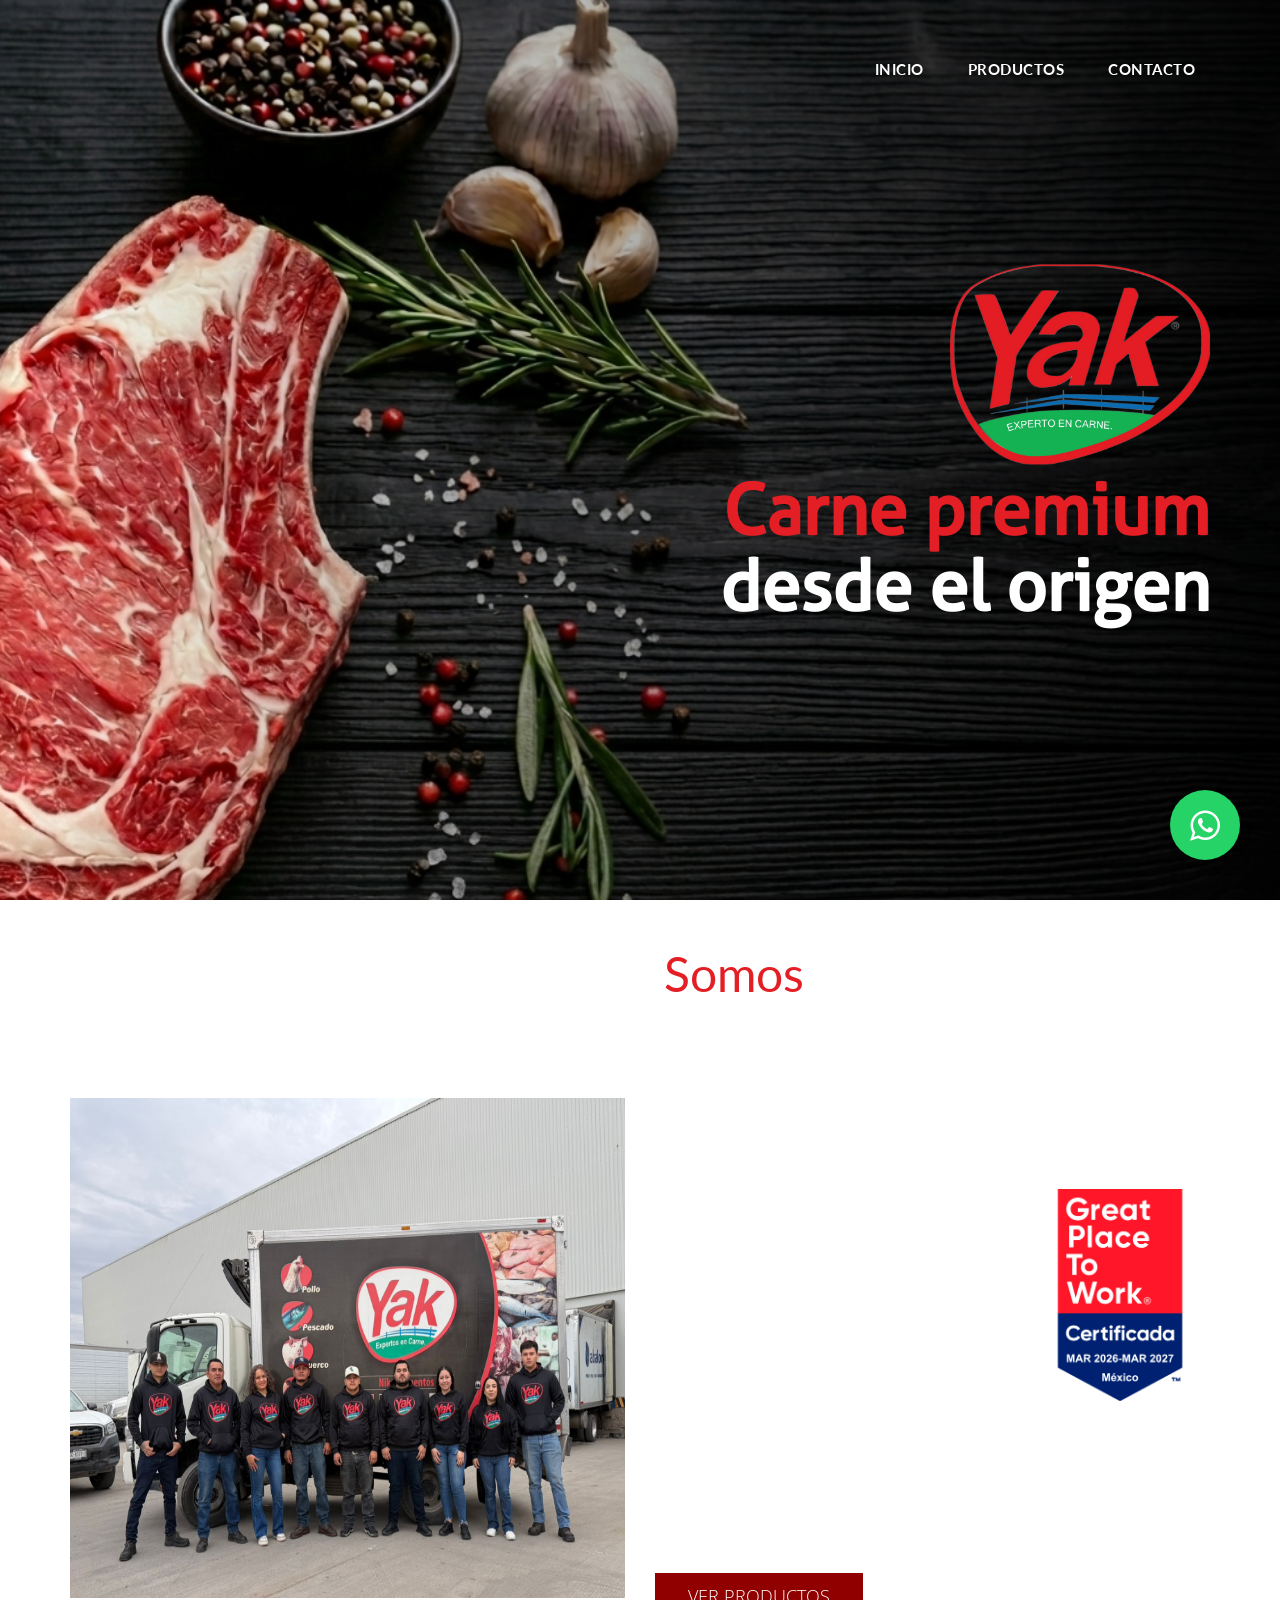
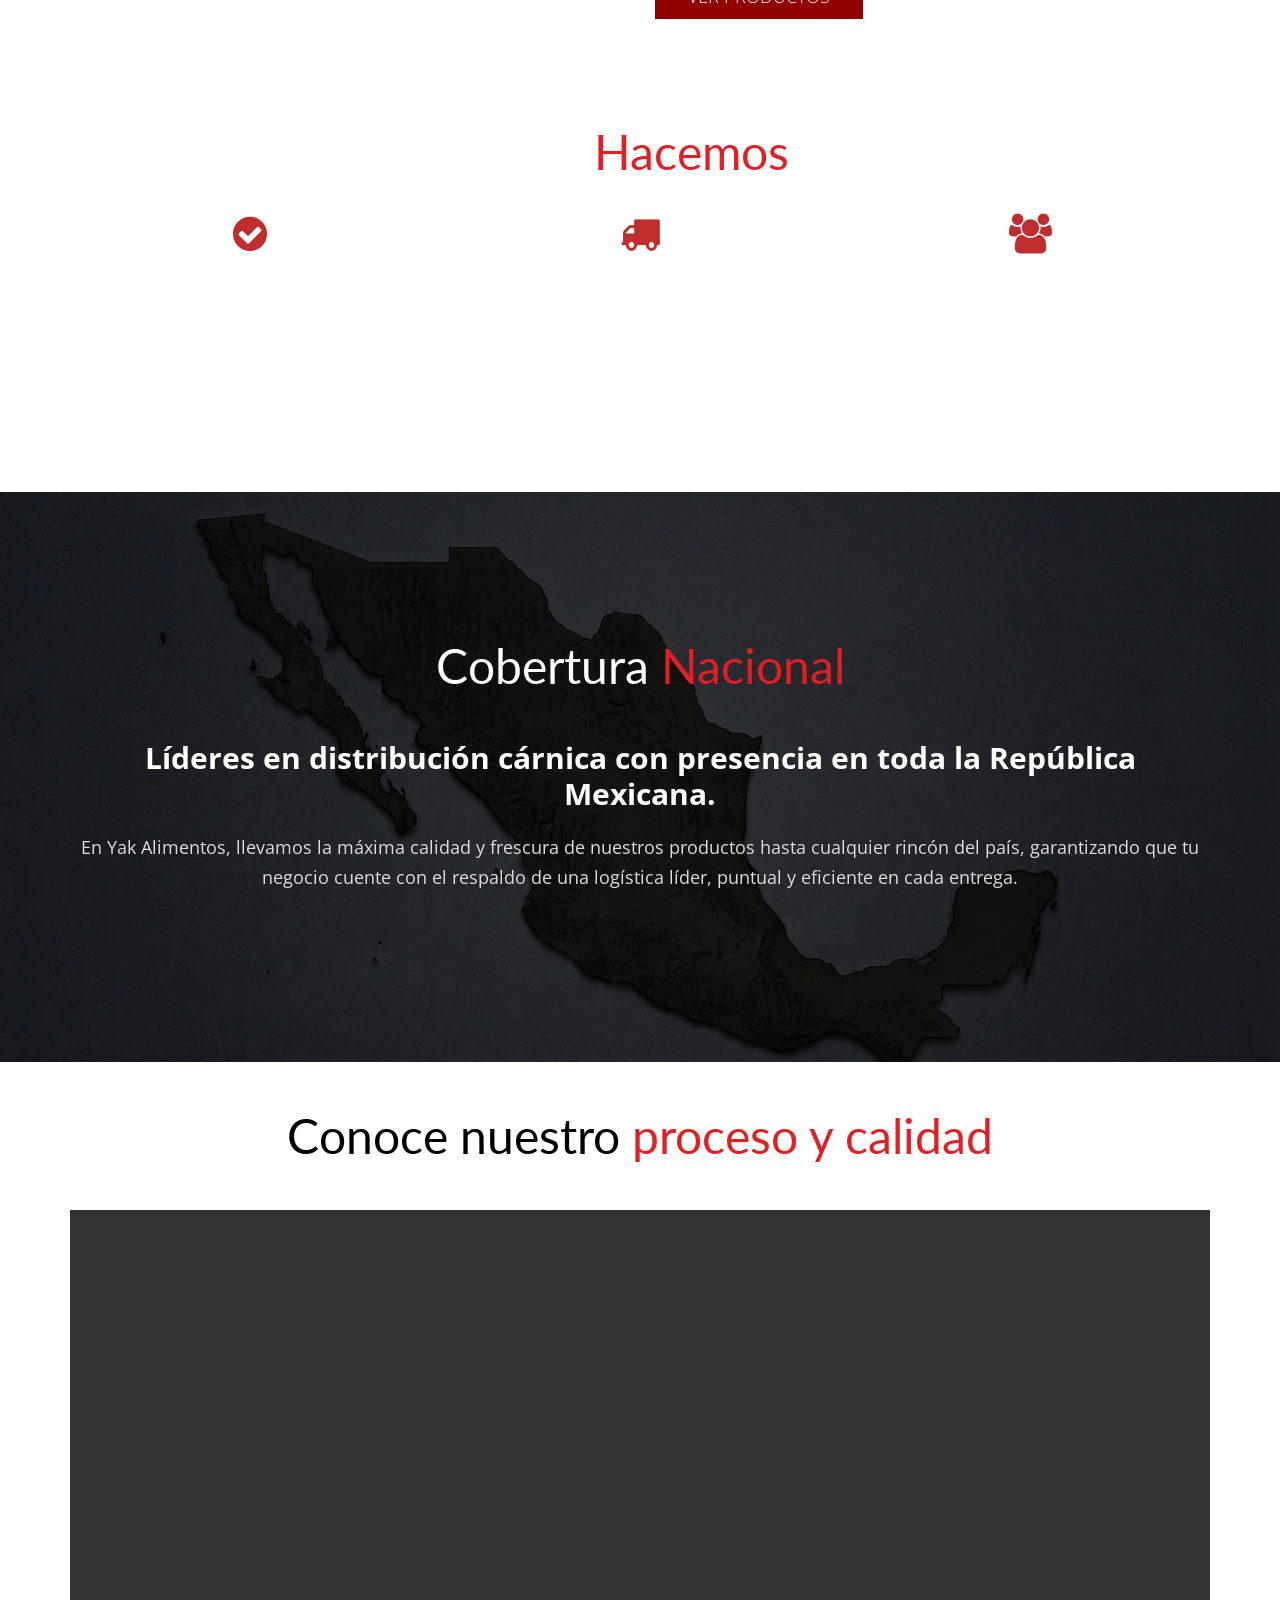
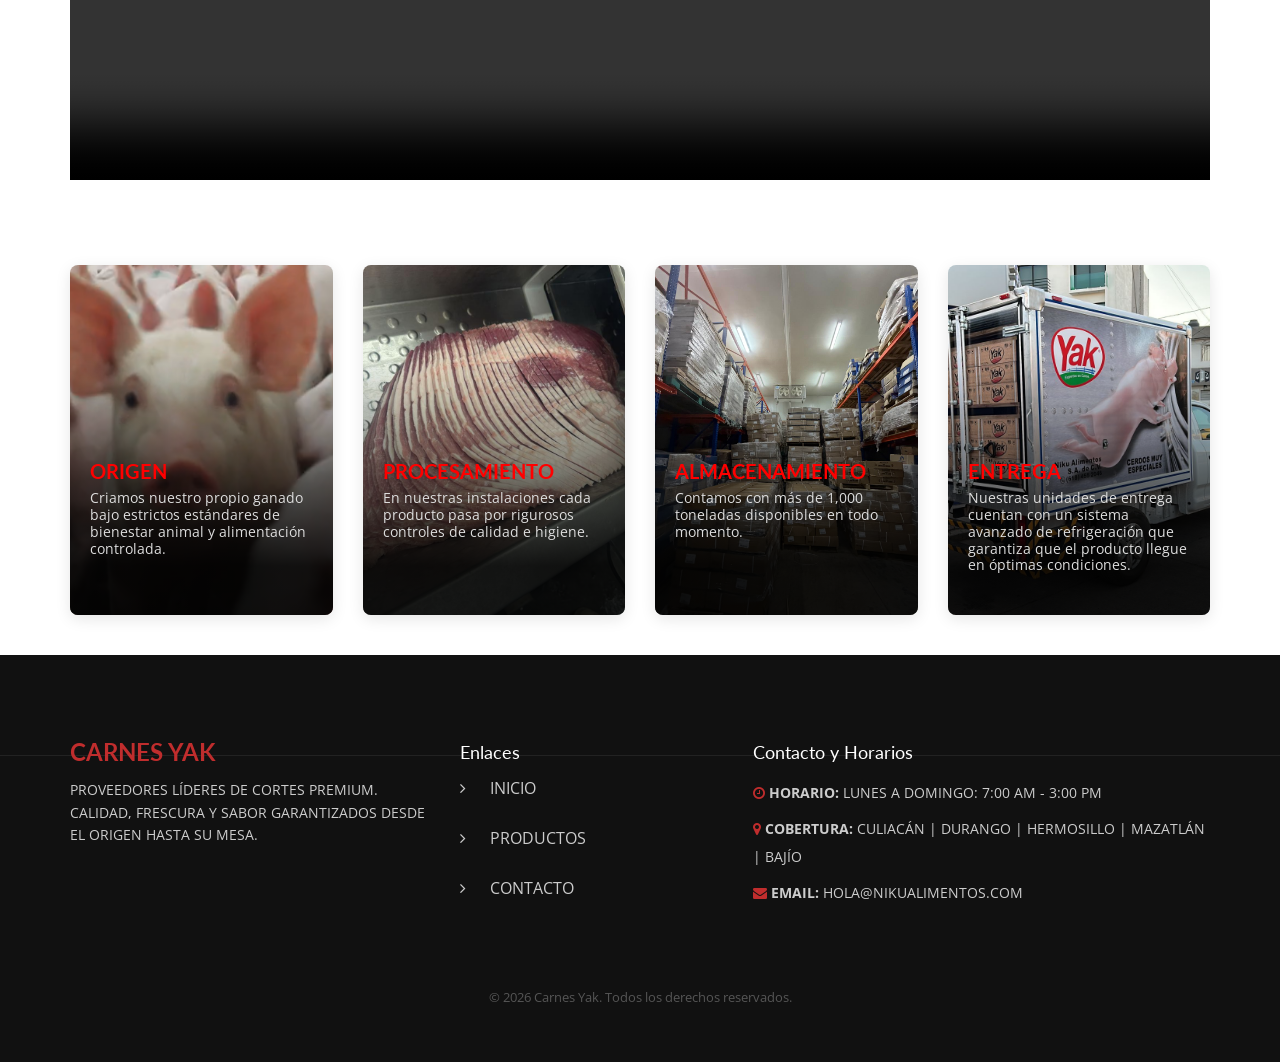
==== index.html @ 2e333316 "updates grammar" ====
<!doctype html>
<html lang="es">

<head>
  <meta charset="utf-8">
  <meta name="viewport" content="width=device-width, initial-scale=1">

  <title>Carnes Yak | Distribuidora de Carne Premium en México</title>
  <meta name="description"
    content="Líderes en distribución de carne premium en México. Ofrecemos cortes de alta calidad con cobertura nacional en Culiacán, Durango, Hermosillo y Mazatlán.">
  <meta name="keywords"
    content="carne premium, distribuidora de carne, cortes de carne México, Carnes Yak, Niku Alimentos">
  <!-- Css Files Start -->
  <link href="css/style.css" rel="stylesheet" type="text/css">
  <link href="css/bootstrap.css" rel="stylesheet" type="text/css">
  <link href="css/color.css" rel="stylesheet" type="text/css">
  <link href="css/responsive.css" rel="stylesheet" type="text/css">
  <link href="css/owl.carousel.css" rel="stylesheet" type="text/css">
  <link href="css/animate.css" rel="stylesheet" type="text/css">
  <link href="css/font-awesome.min.css" rel="stylesheet" type="text/css">
  <link rel="shortcut icon" type="image/x-icon" href="images/favicon-32x32.png">
</head>

<body>
  <!--WRAPPER START-->
  <div id="wrapper">
    <!--HEADER START-->
    <header id="header">
      <section class="head-top">
        <div class="container">
          <div class="row">
          </div>
        </div>
      </section>
      <section class="head-row-2">
        <div class="container"> <strong class="logo"><a href="index.html"><img loading="lazy" src="images/logo-yak.jpeg" alt="logo-yak"
          height="75"></a></strong>
          <nav class="navbar navbar-inverse">
            <div class="navbar-header">
              <button type="button" class="navbar-toggle collapsed" data-toggle="collapse" data-target="#navbar"
                aria-expanded="false" aria-controls="navbar"> <span class="sr-only">Toggle navigation</span> <span
                  class="icon-bar"></span> <span class="icon-bar"></span> <span class="icon-bar"></span> </button>
            </div>
            <div id="navbar" class="collapse navbar-collapse">
              <ul class="nav navbar-nav" id="nav">
                <li class="active"><a href="index.html">Inicio</a></li>
                <li><a href="product.html">Productos</a></li>
                <li><a href="contact.html">Contacto</a></li>
              </ul>
            </div>
          </nav>
        </div>
      </section>
    </header>
    <!--HEADER END-->

    <!--BANNER START-->

    <!--WHATSAPP CHAT-->
    <a href="https://wa.link/jv3dho" class="whatsapp-float" target="_blank" rel="noopener noreferrer" aria-label="Chat de WhatsApp para pedidos">
      <i class="fa fa-whatsapp"></i>
      <span class="tooltip-wa">¡Haz tu pedido aquí!</span>
    </a>

    <!--BANNER START-->

    <div id="banner" class="banner-fijo">
      <div class="banner-overlay">
      </div>
      <div class="caption">
        <div class="container">
          <img loading="lazy" src="images/logo-yak.jpeg" alt="logo-yak"
          height="200">
          <h1><span style="color:#E31E24">Carne premium</span> <br> desde el origen</h1>
        </div>
      </div>
    </div>
    <!--BANNER END-->

    <!--MAIN START-->
    <div id="main">
      <!--BUTCHER ABOUT START-->
      <section class="butcher-about">
        <div class="container">
          <div class="heading-space text-center">
            <h2>Quiénes <span>Somos</span></h2>
          </div>
          <div class="row">
            <div class="col-md-6 col-sm-12">
              <div class="thumb mb-30 about-history-thumb">
                <img src="./images/history.jpeg" alt="Historia y trayectoria de Niku Alimentos" loading="lazy" />
              </div>
            </div>
            <div class="col-md-6 col-sm-12">
              <h3 class="subheading about-company-heading">Niku alimentos S.A de C.V</h3>
              <div class="row about-cert-row">
                <div class="col-sm-8 col-xs-12">
                  <div class="text-col">
                    <p>Hace más de 10 años, Niku Alimentos nació con un objetivo muy claro:
                      brindar a cada cliente exactamente lo que necesita para hacer crecer su negocio.
                      Desde entonces, hemos construido una forma de trabajo basada en la cercanía, el servicio y la
                      capacidad de adaptación.</p>
                    <p>A lo largo de este tiempo, hemos reunido marcas reconocidas de productos cárnicos, seleccionadas por
                      su calidad y prestigio.
                      Hoy continuamos evolucionando con la mirada puesta en el futuro, manteniendo nuestra esencia: calidad,
                      servicio y soluciones reales.</p>
                  </div>
                  <a class="btn-style-1" href="product.html">Ver productos</a>
                </div>
                <div class="col-sm-4 col-xs-12 about-cert-aside">
                  <img src="images/certificado2.png" loading="lazy" alt="certificado de calidad" class="img-responsive" width="150" height="100" />
                </div>
              </div>
            </div>
          </div>

          <!-- Qué Hacemos Section -->
          <div class="row mt-50">
            <div class="heading-space text-center mt-50">
              <h2 style="margin-bottom: 10px !important;">Qué <span>Hacemos</span></h2>
            </div>
            <div class="col-md-4 col-sm-4 text-center feature-box">
              <div class="icon-holder"><i class="fa fa-check-circle"></i></div>
              <h3>Calidad Garantizada</h3>
              <p>Seleccionamos cuidadosamente productos que cumplen con los más altos estándares de higiene y sabor.</p>
            </div>
            <div class="col-md-4 col-sm-4 text-center feature-box">
              <div class="icon-holder"><i class="fa fa-truck"></i></div>
              <h3>Distribución Eficiente</h3>
              <p>Red de distribución sólida que asegura que tu producto llegue a tiempo y en perfectas condiciones.</p>
            </div>
            <div class="col-md-4 col-sm-4 text-center feature-box">
              <div class="icon-holder"><i class="fa fa-users"></i></div>
              <h3>Atención Personalizada</h3>
              <p>Nos adaptamos a las necesidades específicas de tu negocio, brindando soluciones a medida.</p>
            </div>
          </div>
        </div>
      </section>
      <!--BUTCHER ABOUT END-->
      <section class="coverage">
        <div class="container">
          <div class="heading-space text-center">
            <h2 style="color: #fff; margin-bottom: 50px !important;">Cobertura <span>Nacional</span></h2>
            <p style="color: #fff; font-size: 30px; line-height: 1.2; font-weight: bold;">Líderes en distribución cárnica con presencia en
              toda la República Mexicana.</p>
            <p style="color: #ddd; font-size: 18px;">En Yak Alimentos, llevamos la máxima calidad y frescura de nuestros
              productos hasta cualquier rincón del país, garantizando que tu negocio cuente con el respaldo de una
              logística líder, puntual y eficiente en cada entrega.</p>
          </div>
        </div>
      </section>

      <!--PARALLAX-SECTION START-->
      <section class="parallax-section">
        <div class="heading-space text-center">
          <h2 style="margin-bottom: 50px !important;" >Conoce nuestro <span>proceso y calidad</span></h2>
        </div>
        <div class="container">
          <video width="100%" height="100%" controls>
            <source src="images/video.mp4" type="video/mp4">
            Tu navegador no soporta la reproducción de video.
          </video>

      </section>
      <!--PARALLAX-SECTION END-->

      <!--TEAM SECTION START-->
      <section class="team-section">
        <div class="container">
          <div class="row">
            <div class="col-md-3 col-sm-6 col-xs-12 mb-10">
              <div class="team-box-overlay">
                <div class="thumb">
                  <img src="images/origin-pork.png" alt="carne de cerdo" loading="lazy">
                  <div class="text-overlay">
                    <h3>Origen</h3>
                    <p>Criamos nuestro propio ganado bajo estrictos estándares de bienestar animal y alimentación
                      controlada.</p>
                  </div>
                </div>
              </div>
            </div>

            <div class="col-md-3 col-sm-6 col-xs-12 mb-10">
              <div class="team-box-overlay">
                <div class="thumb">
                  <img src="images/procesamiento.jpeg" alt="procesamientor" loading="lazy">
                  <div class="text-overlay">
                    <h3>Procesamiento</h3>
                    <p>En nuestras instalaciones cada producto pasa por rigurosos controles de calidad e higiene.</p>
                  </div>
                </div>
              </div>
            </div>

            <div class="col-md-3 col-sm-6 col-xs-12 mb-10">
              <div class="team-box-overlay">
                <div class="thumb">
                  <img src="images/almacenamiento.jpeg" alt="almacenamiento" loading="lazy">
                  <div class="text-overlay">
                    <h3>Almacenamiento</h3>
                    <p>Contamos con más de 1,000 toneladas disponibles en todo momento.</p>
                  </div>
                </div>
              </div>
            </div>

            <div class="col-md-3 col-sm-6 col-xs-12 mb-10">
              <div class="team-box-overlay">
                <div class="thumb">
                  <img src="images/entrega.jpeg" alt="entrega" loading="lazy">
                  <div class="text-overlay">
                    <h3>Entrega</h3>
                    <p>Nuestras unidades de entrega cuentan con un sistema avanzado de refrigeración que garantiza que
                      el producto llegue en óptimas condiciones.</p>
                  </div>
                </div>
              </div>
            </div>

          </div>
        </div>
      </section>
      <!--TEAM SECTION END-->
    </div>
    <!--MAIN END-->

    <!--FOOTER START-->
    <footer id="footer" style="background-color: #111; padding: 60px 0 30px;">
      <section class="footer-section-1">
        <div class="container">
          <div class="row">

            <div class="col-md-4 col-sm-12">
              <div class="footer-box">
                <h3 style="color: #c02d2d; margin-bottom: 15px; font-weight: 700;">CARNES YAK</h3>
                <p style="color: #ccc; line-height: 1.6;">
                  Proveedores líderes de cortes premium. Calidad, frescura y sabor garantizados desde el origen hasta su
                  mesa.
                </p>

              </div>
            </div>

            <div class="col-md-3 col-sm-6">
              <div class="footer-menu">
                <h3 style="color: #fff; font-size: 18px; margin-bottom: 15px;">Enlaces</h3>
                <nav>
                  <ul style="list-style: none; padding: 0;">
                    <li style="margin-bottom: 10px;"><a href="index.html" style="color: #ccc;"><i
                          class="fa fa-angle-right"></i> Inicio</a></li>
                    <li style="margin-bottom: 10px;"><a href="product.html" style="color: #ccc;"><i
                          class="fa fa-angle-right"></i> Productos</a></li>
                    <li style="margin-bottom: 10px;"><a href="contact.html" style="color: #ccc;"><i
                          class="fa fa-angle-right"></i> Contacto</a></li>
                  </ul>
                </nav>
              </div>
            </div>

            <div class="col-md-5 col-sm-6">
              <div class="footer-box">
                <h3 style="color: #fff; font-size: 18px; margin-bottom: 15px;">Contacto y Horarios</h3>
                <p style="color: #ccc; margin-bottom: 8px;">
                  <i class="fa fa-clock-o" style="color: #c02d2d;"></i>
                  <strong>Horario:</strong> Lunes a Domingo: 7:00 am - 3:00 pm
                </p>
                <p style="color: #ccc; margin-bottom: 8px;">
                  <i class="fa fa-map-marker" style="color: #c02d2d;"></i>
                  <strong>Cobertura:</strong> Culiacán | Durango | Hermosillo | Mazatlán | Bajío
                </p>
                <p style="color: #ccc;">
                  <i class="fa fa-envelope" style="color: #c02d2d;"></i>
                  <strong>Email:</strong> hola@nikualimentos.com
                </p>
              </div>
            </div>

          </div>
        </div>
      </section>

      <div style="text-align: center; border-top: 1px solid #222; margin-top: 40px; padding-top: 20px;">
        <p style="color: #555; font-size: 13px;">&copy; 2026 Carnes Yak. Todos los derechos reservados.</p>
      </div>
    </footer>
    <!--FOOTER END-->
  </div>
  <!--WRAPPER END-->

  <!--jQuery min-->
  <script src="js/jquery.js"></script>
  <!--BOOTSTRAP JS-->
  <script src="js/bootstrap.min.js"></script>
  <!--OWL CAROUSEL JS-->
  <script src="js/owl.carousel.min.js"></script>
  <!--CUSTOM js-->
  <script src="js/theme_script.js"></script>
</body>

</html>
---- css/style.css ----
@import url('https://fonts.googleapis.com/css?family=Open+Sans:300,400,400i');
@import url('https://fonts.googleapis.com/css?family=Dancing+Script:400,700');
@import url('https://fonts.googleapis.com/css?family=Lato:100,400,700');

@font-face {
	font-family: "Aller";
	src: url("../fonts/Aller_Rg.eot?") format("eot"), url("../fonts/Aller_Rg.woff") format("woff"), url("../fonts/Aller_Rg.ttf") format("truetype"), url("../fonts/Aller_Rg.svg#Aller") format("svg");
	font-weight: normal;
	font-style: normal;
}

/** Table of Content  Css

Project:	Butcher's
Version:	1.2
Author:		Themelooper
Primary use: 	bar, bar restaurant, beer, beer bar, club, pub, whisky, wine

[Layout]

--> body
--> Header /// .cp_header
--> Content / #cp_main-content
--> Left column / #cp-left-asidebar
--> Right column / #cp-right-asidebar
--> Sidebar / .cp_sidebar-outer
--> Search / .cp-search-side-box
--> Footer / .cp_footer

Navigation	 #navbar
Content header	 h2


[Color Codes]

Background:	#ffffff (White)
Content:	#777777 (Light Dark)
Header H1:	#222222 (Light Dark
Header H2:	#222222 (Light Dark)
Footer:		#ffffff (White)


[Typography]

Body:				font:14px/24px 'Open Sans', sans-serif;
Headers:			font:16px/16px 'Roboto', sans-serif;
Input, textarea:	font:14px/14px 'Roboto', sans-serif;
Sidebar heading:	font:24px/24px 'BebasNeue', sans-serif;


 
==> Wrapper   
==> Header
==>	Butcher About
==>	Rate List
==>	Product
==>	Section
==> Team
==> Newsletter
==>	Partner
==> Footer
==> Inner Banner
==> About Text
==> Error Page
==> Coming Soon Page
==> Contact Section
==> Menu
==> Outlets

End of Table of Content Css End **/
/*===========================================================================*/
/*Default Css Start*/
/*===========================================================================*/
* {
    box-sizing: border-box;
}
body {
	margin: 0;
	padding: 0;
	font: 400 16px/30px 'Open Sans', sans-serif;
	color: #777;
}

body h1,
body h2,
body h3,
body h4,
body h5,
body h6 {
	font-family: 'Lato', sans-serif;
	font-weight: normal;
	color: #000;
	margin: 0;
}

body h1 a,
body h2 a,
body h3 a,
body h4 a,
body h5 a,
body h6 a {
	color: #474646;
}

body h2 {
	font-weight: 400;
	font-size: 48px;
	line-height: 48px;
	margin: 0 0 100px 0;
}

body h2 span {
	color: #E31E24;
}

body h3 {
	/* text-transform: uppercase; */
	font-weight: 400;
	font-size: 24px;
	line-height: 24px;
	margin: 0 0 20px 0;
}

body h4 {
	font-weight: 400;
	font-size: 18px;
	line-height: 18px;
}

body p {
	font: 400 16px/30px 'Open Sans', sans-serif;
	color: #777;
	margin: 0 0 20px 0;
}

strong.subheading,
h3.subheading {
	display: block;
	font: 400 35px/35px 'Open Sans', cursive;
	padding: 0 0 20px 0;
	color: #fff
}

.butcher-about h3.about-company-heading {
	margin-top: 0;
}

.btn-row {
	display: block;
	text-align: center;
}

.btn-row a.btn-style-1 {
	display: inline-block;
	float: none;
}

a.btn-style-1 {
	font: 300 18px/18px 'Open Sans', sans-serif;
	color: #fff;
	text-transform: uppercase;
	float: left;
	text-decoration: none;
	padding: 14px 33px;
	text-align: center;
	position: relative;
	z-index: 11;
}

a.btn-style-1:hover {
	color: #fff;
	text-decoration: none;
}

a.btn-style-1:hover:before {
	width: 100%;
	opacity: 1;
}

a.btn-style-1:before {
	content: '';
	position: absolute;
	left: 0;
	top: 0;
	height: 100%;
	width: 50%;
	background-color: #222;
	z-index: -1;
	opacity: 0;
	transition: all 0.5s linear;
	-moz-transition: all 0.5s linear;
	-webkit-transition: all 0.5s linear;
}

.btn-row {
	float: left;
	text-align: center;
	width: 100%;
}

.btn-row a.btn-style-1 {
	float: none;
	display: inline-block;
}

/*===========================================================================*/
/*Wrapper Css Start*/
/*===========================================================================*/
#wrapper {
	float: left;
	width: 100%;
	position: relative;
	overflow-x: hidden;
}

#main {
	float: left;
	width: 100%;
	position: relative;
}

/*===========================================================================*/
/*Header Css Start*/
/*===========================================================================*/
#header {
	float: left;
	width: 100%;
	position: relative;
}

.head-top {
	float: left;
	width: 100%;
	position: relative;
	z-index: 999;
}

.head-top .left-side {
	float: left;
	width: 100%;
	padding: 12px 0 0 0;
}

.head-top .left-side a {
	font: 400 14px/14px 'Open Sans', sans-serif;
	color: #fff;
	text-decoration: none;
	padding: 0 20px 0 0;
}

.head-top .left-side a .fa {
	padding: 0 10px 0 0;
}

.head-top .right-side {
	float: left;
	width: 100%;
}

.head-top .right-side strong.time {
	float: right;
	font: 400 14px/14px 'Open Sans', sans-serif;
	color: #fff;
	padding: 16px 10px 0 0;
}

.head-top .right-side strong.time span {
	padding: 0 10px;
}

.head-top .right-side button {
	background: #fff;
	font-size: 24px;
	border: 0;
	padding: 0;
	width: 50px;
	height: 48px;
	text-align: center;
	line-height: 30px;
}

.head-top .right-side .dropdown-menu {
	background-color: #fff;
	border: 0;
	border-radius: 0;
	box-shadow: none;
	margin: 0;
	min-width: 100%;
	width: 100%;
	padding: 0;
	z-index: 1000;
}

.head-top .right-side .dropdown-menu li {
	padding: 0;
	display: block;
	overflow: hidden;
}

.head-top .right-side .dropdown-menu>li>a {
	clear: both;
	color: #fff;
	font-size: 14px;
	display: block;
	padding: 8px 0;
	text-align: center;
}

.head-top .right-side .dropup,
.head-top .right-side .dropdown {
	float: right;
	width: 50px;
}

.head-top .right-side .dropdown-menu>li>a:hover,
.head-top .right-side .dropdown-menu>li>a:focus {
	background: #fff;
	color: #222;
}

strong.logo {
	float: left;
	margin-top: 20px;
	margin-bottom: 20px;

}

.center-logo {
	margin-right: 127px;
}

strong.logo-no-show {
	display: none;
}

.head-row-2 {
    position: fixed;
    top: 0;        /* Asegúrate de tener el top en 0 */
    left: 0;
    right: 0;      /* En lugar de width: 100%, usa right: 0 */
    z-index: 99;
    transition: background-color 0.3s ease-in-out;
    box-sizing: border-box; /* Crucial para que paddings no sumen al ancho */
	max-width: 100vw;
    overflow-x: hidden;
}

.head-row-2-scroll {
	background: #fff !important;
}


.head-row-2 .navbar-inverse {
	background-color: transparent;
	border-color: transparent;
	float: right;
	margin-right: 15px;
}

.head-row-2 .navbar {
	border: 0;
	margin-bottom: auto;
	min-height: auto;
}

.head-row-2 .navbar-collapse {
	padding: 0;
}

#nav {
	padding: 0;
	margin: 60px 0 0 0;
	list-style: none;
}

#nav li {
	display: inline-block;
	float: none;
	position: relative;
	padding: 0 0 28px 0;
}

#nav li:first-child {
	background: none;
}

#nav li a {
	font: 700 15px/15px 'Lato', sans-serif;
	color: #fff;
	text-transform: uppercase;
	text-decoration: none;
	padding: 0 20px;
	display: block;
	position: relative;
	z-index: 20;
}

.head-row-2-scroll #nav li a {
	color: #000000 !important;
}

.head-row-2-scroll .navbar-inverse .navbar-nav>.active>a {
	color: #000000 !important;
}

#nav li:last-child a {
	padding: 0 0 0 20px;
}

#nav li:hover>a {
	background: none;
}
#nav li:last-child ul {
    left: auto;
    right: 0; /* Hace que el último submenú se abra hacia la izquierda para no salirse */
}

#nav li ul li a:hover,
#nav li ul li:hover>a {
	text-decoration: none;
}

#nav li ul {
	position: absolute;
	left: 0;
	top: 100%;
	width: 210px;
	background: #fff;
	padding: 0;
	border: 1px solid;
	display: none;
	list-style: none;
	z-index: 99999;
}

#nav li:hover>ul {
	display: block;
}

#nav li ul li>ul {
	position: absolute;
	left: 190px;
	top: 0;
	width: 190px;
	padding: 0;
}

#nav li ul li {
	float: none;
	width: auto;
	padding: 0;
	display: block;
	background: none;
	border-top: 1px solid;
}

#nav li ul li:first-child {
	border: 0;
}

#nav li ul li:last-child a {
	padding: 13px 20px;
}

.head-row-2 .navbar-inverse .navbar-nav>.active>a,
.head-row-2 .navbar-inverse .navbar-nav>.active>a:hover,
.head-row-2 .navbar-inverse .navbar-nav>.active>a:focus {
	background: none;
}

#nav li ul li a {
	background: none;
	font: 14px/14px 'Lato', sans-serif;
	text-align: left;
	padding: 13px 20px;
	text-transform: capitalize;
	display: block;
	color: #222;
	position: relative;
}

#nav li ul li a:before {
	content: '';
	width: 0;
	height: 100%;
	position: absolute;
	left: 0;
	top: 0;
	z-index: -1;
}

#nav li ul li a:hover:before {
	width: 100%;
}

#nav li ul li a:hover {
	color: #fff;
}

#nav li a {
	transition: all 0.3s ease;
	/* Suaviza el cambio de color */
	text-transform: uppercase;
	font-weight: bold;
	letter-spacing: 0.5px;
}

/* 2. Efecto HOVER (Al pasar el mouse) */
#nav li a:hover {
	color: #ff0000 !important;
	/* Cambia a Rojo Yak */
	background: transparent !important;
	/* Evita fondos grises de Bootstrap */
	text-decoration: none;
}

/* 3. Efecto ACTIVE (La página donde estás actualmente) */
/* Bootstrap usa la clase .active en el <li> */

/*===========================================================================*/
/*Whatsapp Css Start*/
/*===========================================================================*/

/* Estilos del botón flotante */
.whatsapp-float {
	position: fixed;
	width: 70px;
	height: 70px;
	bottom: 40px;
	right: 40px;
	background-color: #25d366;
	/* Verde WhatsApp */
	color: #FFF !important;
	border-radius: 50px;
	text-align: center;
	font-size: 35px;
	box-shadow: 2px 2px 10px rgba(0, 0, 0, 0.3);
	z-index: 9999;
	display: flex;
	align-items: center;
	justify-content: center;
	text-decoration: none;
	transition: all 0.3s ease;
}

/* Efecto al pasar el mouse */
.whatsapp-float:hover {
	background-color: #128c7e;
	transform: scale(1.1);
}

/* Tooltip (Texto de ayuda) */
.tooltip-wa {
	position: absolute;
	right: 70px;
	background: #333;
	color: #fff;
	padding: 5px 12px;
	border-radius: 5px;
	font-size: 14px;
	white-space: nowrap;
	opacity: 0;
	visibility: hidden;
	transition: 0.3s;
}

.whatsapp-float:hover .tooltip-wa {
	opacity: 1;
	visibility: visible;
}

/* Animación de pulso para que resalte */
/* @keyframes pulse-wa {
	0% {
		box-shadow: 0 0 0 0 rgba(37, 211, 102, 0.5);
	}

	70% {
		box-shadow: 0 0 0 15px rgba(37, 211, 102, 0);
	}

	100% {
		box-shadow: 0 0 0 0 rgba(37, 211, 102, 0);
	}
} */

.whatsapp-float {
	animation: pulse-wa 2s infinite;
}

@media (max-width: 767px) {
	.whatsapp-float {
		width: 50px;
		height: 50px;
		bottom: 20px;
		right: 20px;
		font-size: 30px;
	}
}


/*===========================================================================*/
/*Banner Css Start*/
/*===========================================================================*/
#banner {
	float: left;
	width: 100%;
	position: relative;
}

#banner img {
	width: 100%;
}

#banner .caption {
	position: absolute;
	left: 0;
	top: 50%;
	transform: translateY(-50%);
	width: 100%;
	height: 100%;
	height: auto;
	z-index: 1;
}

#banner .caption img {
	width: auto;
	display: block;
	margin: 0 0 10px auto;
}
.img-responsive {
	margin-top: 16px;
}

/* #banner .caption {
	text-align: center;
	text-align: left;
} */

/* #banner .caption span {
	font: italic 700 50px/50px "Aller";
	color: #ff0000;
	display: block;
	text-align: center;
	margin: 0 0 10px 0;
} */

#banner .caption h1 {
	font: 700 70px/1.08 'Aller', cursive;
	color: #fff;
	display: block;
	text-align: right;
	margin: 0 auto 10px;
}

#banner .caption strong.title-2 {
	display: block;
	font: 400 36px/36px 'Dancing Script', cursive;
	color: #fff;
	text-align: center;
	padding: 0 0 20px 0;
}

#banner .caption b {
	font: 400 24px/24px "Aller";
	color: #fff;
	text-transform: uppercase;
	display: block;
	text-align: center;
}

#banner .owl-theme .owl-controls .owl-nav [class*="owl-"] {
	border-radius: 0;
	font-size: 0;
	padding: 0;
}

#banner .owl-next {
	background: url(../images/next.png) no-repeat left top;
	width: 60px;
	height: 32px;
	position: absolute;
	right: 0;
	top: 0;
	bottom: 0;
	margin: auto;
}

#banner .owl-prev {
	background: url(../images/prev.png) no-repeat left top;
	width: 60px;
	height: 32px;
	position: absolute;
	left: 0;
	top: 0;
	bottom: 0;
	margin: auto;
}

.banner-overlay {
	/* position: relative; */
	position: relative;
	background-image: url(../images/fondo\ 3.png);
	background-size: cover;
	background-position: center;
	width: 100%;
	display: block;
	height: 100vh;
	min-height: 600px;
	overflow: hidden;
}

.banner-overlay::after {
	content: "";
	position: absolute;
	top: 0;
	left: 0;
	width: 100%;
	height: 100%;
	background: linear-gradient(to left, rgba(0, 0, 0, 0.88) 0%, rgba(0, 0, 0, 0.35) 45%, transparent 100%);
	z-index: 1;
	pointer-events: none;
}

#home-banner .caption {
	z-index: 10 !important;
	position: absolute;
}

.banner-overlay img {
	display: block;
	width: 100%;
	height: 100vh;
	position: relative;
	z-index: 0;
}


/* .banner-overlay {
	width: 100%;
	overflow: hidden;
	position: relative;
} */

/* .banner-overlay img {
	width: 100%;
	height: 100%;
	object-fit: cover;
	object-position: center;
	display: block;
} */

/* Ajuste para que en pantallas más pequeñas (como móviles) no sea tan alto */
@media (max-width: 767px) {
	.banner-overlay {
		background-position: left;
	}
}


/*===========================================================================*/
/*Butcher About Css Start*/
/*===========================================================================*/
.butcher-about {
	float: left;
	width: 100%;
	padding: 50px 0;
	position: relative;
	background-image: url('../images/black.jpg');
	background-size: cover;
	/* Ajusta la imagen para cubrir todo el fondo */
	background-position: center;
	/* Centra la imagen */
	background-repeat: no-repeat;
	/* Evita que la imagen se repita */
	background-attachment: fixed;
	/* Opcional: fija la imagen al hacer scroll */
}

/* .butcher-about:before {
	content: '';
	position: absolute;
	right: 0;
	top: 0;
	background: url(../images/blood-clot-img-1.png) no-repeat right top;
	width: 313px;
	height: 1134px;
} */

.butcher-about .text-col {
	float: left;
	width: 100%;
	position: relative;
}

.butcher-about .text-col:before {
	content: '';
	background: url(../images/about-before-line.png) no-repeat left top;
	width: 677px;
	height: 23px;
	position: absolute;
	left: 98px;
	top: -23px;
}

.butcher-about .text-col:after {
	content: '';
	height: 26px;
	width: 677px;
	background: url(../images/about-after-line.png) no-repeat left bottom;
	position: absolute;
	left: 98px;
	bottom: -10px;
}

.butcher-about h2,
.butcher-about p,
.butcher-about h3,
.butcher-about h4 {
	color: #fff;
}

.butcher-about .text-col h3 {
	letter-spacing: 2px;
	word-spacing: 2px;
}

.butcher-about .text-col a.btn-style-1 {
	margin: 0 0 0 110px;
}

.butcher-about .about-cert-aside {
	text-align: center;
	padding-top: 24px;
}

@media (min-width: 768px) {
	.butcher-about .about-cert-aside {
		text-align: right;
		padding-top: 0;
	}
}

/* .butcher-about .thumb {
	background-image: url('../images/our.jpeg');
	background-size: cover;
	background-position: center;
	float: left;
	width: 80%;
	height: 400px;
	border-radius: 5px;
} */

.butcher-about .thumb img {
	display: flex;
	width: 100%;
	height: 500px;
	margin: 0 auto;
}

/* History image: fade-in on scroll (theme_script.js adds classes) */
@keyframes aboutHistoryFadeIn {
	from {
		opacity: 0;
	}
	to {
		opacity: 1;
	}
}

.butcher-about .about-history-thumb.about-history-animate {
	opacity: 0;
}

.butcher-about .about-history-thumb.about-history-animate.in-view {
	animation: aboutHistoryFadeIn 1.05s ease-out forwards;
}

.butcher-about .about-history-thumb.about-history-no-motion {
	opacity: 1;
}

/*===========================================================================*/
/*Rate List Css Start*/
/*===========================================================================*/
.rate-list {
	float: left;
	width: 100%;
}

.rate-list .container-fluid {
	padding: 0;
}

.rate-list .col-md-6 {
	padding: 0;
}

.rate-list .left-box {
	float: left;
	width: 100%;
	border: 2px solid;
	border-left: 0;
	padding: 50px 0 50px 45px;
}

.rate-list .left-box .thumb {
	float: left;
	width: 100%;
	overflow: hidden;
}

.rate-list .left-box .thumb:hover img {
	margin: 10px 0 0 10px;
	opacity: 0.9;
}

.rate-list .text-col {
	float: left;
	width: 100%;
	box-sizing: border-box;
	-moz-box-sizing: border-box;
	-webkit-box-sizing: border-box;
	padding: 100px 0 0 30px;
}

.rate-list .text-col h2 {
	margin: 0 0 30px 0;
}

.rate-list .text-col ul {
	float: left;
	width: 557px;
	padding: 0;
	margin: 30px 0 0 0;
	list-style: none;
}

.rate-list .text-col ul li {
	display: block;
	overflow: hidden;
	padding: 25px 0 0 0;
	background: url(../images/rate-line.png) no-repeat center center;
	color: #222;
}

.rate-list .text-col ul li:first-child {
	padding: 0;
}

.rate-list .text-col strong.name {
	width: 160px;
	float: left;
	font: 400 30px/30px 'Open Sans', sans-serif;
}

.rate-list .text-col strong.price {
	float: right;
	font: 400 30px 'Open Sans', sans-serif;
}

/*===========================================================================*/
/*Coverage Css Start*/
/*===========================================================================*/

.coverage {
	background-image: url('../images/republica.png');
	background-size: cover;
	background-position: center;
	background-repeat: no-repeat;
	padding: 150px 0;
	float: left;
	width: 100%;
	position: relative;
}

/* .coverage:before {
	content: '';
	position: absolute;
	left: 0;
	top: 0;
	width: 100%;
	height: 100%;
	background: rgba(0, 0, 0, 0.6);
} */

.coverage .container {
	position: relative;
	z-index: 1;
}

/*===========================================================================*/
/*Product Css Start*/
/*===========================================================================*/
.product-section {
	display: flex;
	max-width: 100%;
	align-items: center;
	justify-content: center;
	margin-top: 200px;
	/* float: left; */
	/* width: 80%;
	padding: 10px 0 10px 0;
	position: relative;
	margin-top: 200px; */
}

.product-section .custom-tabs img {
	border-radius: 100%;
	width: 85px;
	height: 75px;
	;
}

/* .product-section:before {
	content: '';
	position: absolute;
	left: 0;
	top: 100px;
	background: url(../images/bloog-clot-img-2.png) no-repeat left top;
	width: 393px;
	height: 585px;
} */

.product-section .product-box {
	float: left;
	width: 100%;
	position: relative;
	margin-bottom: 50px;
}

/* Reemplaza tu bloque actual por este: */
/* .product-section .product-box:hover .thumb img {
	transform: scale(1.1);
	-moz-transform: scale(1.1);
	-webkit-transform: scale(1.1);

	opacity: 1 !important;

	box-shadow: 0 15px 35px rgba(0, 0, 0, 0.3);

	position: relative;
	z-index: 10;
} */

.product-section .product-box {
	position: relative;
	/* Necesario para que el :before y :after se alineen aquí */
	/* padding: 12px 9px; */
	/* margin-bottom: 50px; */
	background: #fff;
}

/* .product-section .product-box:before {
	content: '';
	position: absolute;
	right: 0;
	top: 0;
	width: 90%;
	height: 100%;
	border: 1px solid #c02d2d;
	border-left: 0;
	z-index: 1;
} */

/* .product-section .product-box:after {
	content: '';
	position: absolute;
	left: 40%;
	top: 0;
	height: 50px;
	border-left: 1px solid #7c0d0d;
	z-index: 1;
} */

/* Ajuste de los textos para que queden sobre la decoración */
.product-section .product-box strong.subheading {
	display: block;
	padding: 0;
	position: relative;
	z-index: 9;
	font-size: 30px;
	font-family: 'Oswald', sans-serif;
	/* O la que uses para títulos */
}

.product-section .product-box h4 {
	font: 400 18px/18px 'Open Sans', sans-serif;
	color: #222;
	text-transform: uppercase;
	float: none;
	/* Quitamos el float para que no rompa el diseño de 2x2 */
	width: 100%;
	text-align: right;
	margin: 5px 0;
	position: relative;
	z-index: 9;
}

.product-section .product-box .thumb {
	width: 100%;
	/* Ocupa todo el ancho disponible de la columna */
	/* Ajusta esta altura a tu gusto (ej. 250px o 300px) */
	overflow: hidden;
	/* ESTO ES VITAL: Corta cualquier parte de la imagen que se salga */
	position: relative;
	z-index: 5;
	/* Para que quede por debajo del texto pero visible */
	border-radius: 4px;
	/* Opcional: un toque suave en las esquinas */
	margin: 20px 0;
	/* Espacio para que no pegue con el título y el h4 */
}

.product-section .product-box .thumb img {
	width: 300px;
	/* Fuerza a la imagen a ser tan ancha como el cuadro */
	height: 200px;
	/* Fuerza a la imagen a ser tan alta como el cuadro */
	/* object-fit: fill; */
	/* Recorta la imagen para que llene el espacio sin deformarse */
	/* object-position: bottom;
	display: block;
	transition: transform 0.5s ease; */
	/* Para que el zoom de "resaltar" sea suave */
}

/* .product-section .product-box:before {
	content: '';
	position: absolute;
	right: 0;
	top: 0;
	width: 262px;
	height: 225px;
	border: 1px solid #c02d2d;
	border-left: 0;
} */

/* .product-section .product-box:after {
	content: '';
	position: absolute;
	left: 100px;
	top: 0;
	height: 30px;
	border-left: 1px solid #7c0d0d;
}

.product-section .product-box strong.subheading {
	padding: 0;
	position: relative;
	z-index: 9;
	font-size: 25px;
} */

.product-section .product-box h3 {
	letter-spacing: 2px;
	margin: 0;
	position: relative;
	z-index: 9;
	font-size: 20px;
	text-align: center;
}

.category-section {
	margin-bottom: 60px;
}


.product-section .product-box a.btn-style-1 {
	font-size: 14px;
	line-height: 14px;
	float: right;
	padding: 11px 33px;
	border: 1px solid rgba(0, 0, 0, 0);
}

.product-section .product-box a.btn-style-1:hover:before {
	border: 1px solid #c71d1d;
}

.product-section .product-box a.btn-style-1:hover {
	background: none;
	color: #222;
}

.product-section .product-box a.btn-style-1::before {
	background: none;
}

.product-section .product-box .thumb {
	float: left;
	width: 100%;
}

.product-section .product-box .thumb img {
	float: right;
}


.product-space:before {
	content: '';
	position: absolute;
	right: 0;
	left: inherit;
	top: 0;
	background: url(../images/bloog-clot-img-7.png) no-repeat right top;
	height: 100%;
	width: 100%;
}

.product-detail {
	float: left;
	width: 100%;
	margin-bottom: 80px;
}

.product-detail .frame {
	margin-bottom: 30px;
	overflow: hidden;
	background: #d11b1b;
}

.product-detail .nav-tabs {
	border: 0;
}

.product-detail .nav-tabs>li {
	float: none;
	display: block;
	margin: 0 0 10px 0;
}

.product-detail .nav-tabs>li a {
	padding: 10px 0 12px 20px;
	font: 400 30px/30px 'Open Sans', sans-serif;
	color: #222;
	background: #ccc;
	border-radius: 0;
	margin: 0;
	border: 0;
}

.product-detail .nav-tabs>li.active>a,
.product-detail .nav-tabs>li.active>a:hover,
.product-detail .nav-tabs>li.active>a:focus {
	border: 0;
	color: #fff;
}

.product-detail .nav>li>a:hover,
.product-detail .nav>li>a:focus {
	color: #fff;
	border-color: transparent;
}

.bg-none:before {
	display: none;
}
.tab-pane.fade.in.active .product-box {
    animation: fadeIn 0.5s ease-in-out;
}

@keyframes fadeIn {
    from { opacity: 0; transform: translateY(10px); }
    to { opacity: 1; transform: translateY(0); }
}

.custom-tabs .icon {
    width: 25px;
    height: 25px;
    margin-right: 8px;
    vertical-align: middle;
}

/*===========================================================================*/
/*Parallax Css Start*/
/*===========================================================================*/
.parallax-section {
	float: left;
	width: 100%;
	padding: 50px 0;
}

.parallax-bg-2 {
	background: url(../images/parallax-bg-2.jpg) no-repeat left top;
}

strong.parallax-logo {
	display: block;
	text-align: center;
	margin: 0 0 50px 0;
}

.parallax-section strong.title {
	font: 400 100px/100px 'Lato', sans-serif;
	color: #fff;
	text-transform: uppercase;
	display: block;
	padding: 0 0 20px 0;
}

.parallax-section strong.title-2 {
	font: 100 100px/100px 'Lato', sans-serif;
	color: #fff;
	text-transform: uppercase;
	display: block;
	text-align: right;
	padding: 0 0 70px 0;
}

.parallax-section a.btn-style-1 {
	font-size: 18px;
	line-height: 18px;
	padding: 18px 45px;
}

/*===========================================================================*/
/*Team Css Start*/
/*===========================================================================*/

.mb-10 {
	margin-bottom: 10px
}

.team-box-overlay {
	position: relative;
	overflow: hidden;
	border-radius: 8px;
	box-shadow: 0 4px 15px rgba(0, 0, 0, 0.1);
}

.team-box-overlay .thumb {
	position: relative;
	width: 100%;
	height: 350px;

}

.team-box-overlay .thumb img {
	width: 100%;
	height: 100%;
	object-fit: cover;
	transition: transform 0.5s ease;
	margin-bottom: 20px;
}

.team-box-overlay .thumb::after {
	content: '';
	position: absolute;
	top: 0;
	left: 0;
	width: 100%;
	height: 100%;
	background: linear-gradient(to top, rgba(0, 0, 0, 0.9) 14%, transparent 75%);
}

.team-box-overlay .text-overlay {
	position: absolute;
	top: 0;
	left: 0;
	width: 100%;
	height: 100%;
	padding: 20px;
	z-index: 10;
	color: #ffffff;
	box-sizing: border-box;
	display: flex;
	flex-direction: column;
	justify-content: flex-end;
}

.team-box-overlay .text-overlay h3 {
	font-size: 20px;
	line-height: 1.2;
	color: #ff0000;
	text-transform: uppercase;
	margin: 0 0 0.35em 0;
	font-weight: bold;
}

.team-box-overlay .text-overlay p {
	font-size: 14px;
	line-height: 1.2;
	margin: 0;
	color: #ddd;
	/* Same vertical band for body text so all four h3 sit on the same baseline row */
	min-height: 7.5em;
}

.team-box-overlay:hover .thumb img {
	transform: scale(1.1);
}

@media (max-width: 767px) {
	.team-box-overlay .text-overlay p {
		min-height: 9em;
	}
}

.team-section {
	float: left;
	width: 100%;
	padding: 30px 0;
}

.team-box {
	float: left;
	width: 100%;
}

.team-box .thumb {
	float: left;
	width: 100%;
	overflow: hidden;
	background: #000;
}

.team-box .thumb img {
	display: block;
	width: 100%;
}

.team-box .text-col {
	float: left;
	width: 100%;
	padding: 28px;
	border: 1px solid #ccc;
	box-sizing: border-box;
	-moz-box-sizing: border-box;
	-webkit-box-sizing: border-box;
	text-align: center;
}

.team-social {
	display: block;
	text-align: center;
	margin: 0;
	padding: 20px 0 0 0;
	list-style: none;
	border-top: 1px solid;
}

.team-social li {
	display: inline-block;
	padding: 0 4px;
}

.team-social li a {
	width: 34px;
	height: 34px;
	text-align: center;
	line-height: 32px;
	border: 1px solid #ccc;
	border-radius: 100%;
	color: #222;
	font-size: 16px;
	display: block;
}

.team-social li a {
	border: 1px solid;
}

.team-box:hover .text-col {
	border: 1px solid rgba(0, 0, 0, 0);
}

.team-box:hover .text-col h3,
.team-box:hover .text-col p {
	color: #fff;
}

.team-box:hover .team-social {
	border-color: #fff;
}

.team-box:hover .team-social li a {
	border: 1px solid rgba(0, 0, 0, 0);
	background: #fff;
	color: #222;
}

.team-box:hover .thumb img {
	opacity: 0.6;
}

.team-bg-2 {
	position: relative;
}

.team-bg-2:before {
	content: '';
	position: absolute;
	left: 0;
	top: 0;
	background: url(../images/bloog-clot-img-4.png) no-repeat left top;
	width: 397px;
	height: 100%;
}

/*===========================================================================*/
/*Newsletter Css Start*/
/*===========================================================================*/
.newsletter .product-box {
	padding: 15px;
	background: #fff;
	position: relative;
	text-align: center;
}

.newsletter .thumb {
	width: 260px;
	height: 160px;
	margin: 0 auto;
	overflow: hidden;
	position: relative;
	border: 1px solid #eee;
}

.newsletter .thumb img {
	width: 100%;
	height: 100%;
	object-fit: cover;
	display: block;
	transition: transform 0.4s ease;
}

.newsletter .product-box:before {
	width: 100% !important;
	height: 140px;
	right: 0;
	top: 10px;
}

.newsletter h2 {
	text-align: center;
	margin: 0 0 50px 0;
}

.newsletter form {
	margin: 0 auto;
	display: block;
	width: 495px;
}

.newsletter form input[type="text"] {
	float: left;
	width: 363px;
	height: 36px;
	border-radius: 3px;
	border: 1px solid #cacaca;
	padding: 0 20px;
	box-sizing: border-box;
	-moz-box-sizing: border-box;
	-webkit-box-sizing: border-box;
	font: 400 14px 'Open Sans', sans-serif;
	color: #777;
	text-transform: uppercase;
	margin: 0 4px 0 0;
}

.newsletter form input[type="submit"] {
	float: left;
	height: 36px;
	border: 0;
	border-radius: 3px;
	background: #222;
	padding: 0 20px;
	font: 400 14px 'Open Sans', sans-serif;
	color: #fff;
	text-transform: uppercase;
}

/*===========================================================================*/
/*Partner Css Start*/
/*===========================================================================*/
.partnet-section {
	float: left;
	width: 100%;
	padding: 20px 0;
	background: #fff;
}

.partnet-section ul {
	display: block;
	text-align: center;
	padding: 0;
	margin: 0;
	list-style: none;
}

.partnet-section ul li {
	display: inline-block;
	padding: 0 60px;
}

.partnet-section ul li a {
	text-decoration: none;
	display: block;
}

.partnet-section ul li a:hover img {
	-webkit-filter: grayscale(100%);
	filter: grayscale(100%);
}

/*===========================================================================*/
/*Footer Css Start*/
/*===========================================================================*/
#footer {
	float: left;
	width: 100%;
	background: #292828
}

.footer-section-1 {
	float: left;
	width: 100%;
	padding: 25px 0 60px 0;
}

.footer-box {
	float: left;
	width: 100%;
}

.title-box {
	float: left;
	width: 100%;
	margin: 0 0 50px 0;
}

.title-box strong.title {
	font: 700 60px/60px 'Lato', sans-serif;
	display: block;
	text-transform: uppercase;
}

.title-box span.title-2 {
	font: 400 36px/36px 'Lato', sans-serif;
	display: block;
	color: #fff;
	margin: -46px 0 0 43px;
}

strong.logo-footer {
	float: left;
	width: 100%;
	margin: 0 0 20px 0;
}

.footer-box p {
	font: 400 14px/28px 'Open Sans', sans-serif;
	color: #fff;
	text-transform: uppercase;
	margin: 0 0 15px 0;
}

.footer-box h3 {
	color: #fff;
	margin: 0 0 10px 0;
}

.footer-box span.time {
	font: 400 16px/30px 'Open Sans', sans-serif;
	color: #fff;
	display: block;
}

.footer-social {
	float: left;
	width: 100%;
	padding: 0;
	margin: 0;
	list-style: none;
}

.footer-social li {
	float: left;
	padding: 0 15px 0 0;
}

.footer-social li a {
	font-size: 14px;
	color: #fff;
	text-decoration: none;
}

.footer-menu {
	float: left;
	width: 100%;
}

.footer-menu ul {
	padding: 0;
	margin: 0;
	list-style: none;
}

.footer-menu ul li {
	display: block;
	overflow: hidden;
	padding: 20px 0 0 0;
}

.footer-menu ul li:first-child {
	padding: 0;
}

.footer-menu ul li a {
	font: 400 16px/16px 'Open Sans', sans-serif;
	color: #fff;
	text-transform: uppercase;
	text-decoration: none;
}

.footer-menu ul li a .fa {
	padding: 0 20px 0 0;
}

.footer-box form {
	float: left;
	margin: 0;
	width: 100%;
}

.footer-box form input[type="text"] {
	float: left;
	width: 100%;
	border: 0;
	background: none;
	border-bottom: 1px solid #fff;
	font: 16px 'Open Sans', sans-serif;
	color: #fff;
	text-transform: uppercase;
	margin: 0 0 44px 0;
	padding: 0 0 8px 0;
}

.footer-box form textarea {
	float: left;
	width: 100%;
	height: 102px;
	resize: none;
	border: 0;
	background: none;
	border-bottom: 1px solid #fff;
	font: 14px 'Open Sans', sans-serif;
	color: #fff;
	text-transform: uppercase;
	margin: 0 0 44px 0;
}

.footer-box form input[type="submit"] {
	float: right;
	font: 400 16px 'Open Sans', sans-serif;
	color: #fff;
	text-transform: uppercase;
	border: 0;
	padding: 16px 25px;
}

.footer-box form input[type="submit"]:hover {
	background: #fff;
	color: #222;
}

.footer-box form input::-webkit-input-placeholder {
	color: #fff;
	opacity: 1;
}

.footer-box form input:-moz-placeholder {
	color: #fff;
	opacity: 1;
}

.footer-box form input::-moz-placeholder {
	color: #fff;
	opacity: 1;
}

.footer-box form input:-ms-input-placeholder {
	color: #fff;
	opacity: 1;
}

.footer-box form textarea::-webkit-input-placeholder {
	color: #fff;
	opacity: 1;
}

.footer-box form textarea:-moz-placeholder {
	color: #fff;
	opacity: 1;
}

.footer-box form textarea::-moz-placeholder {
	color: #fff;
	opacity: 1;
}

.footer-box form textarea:-ms-input-placeholder {
	color: #fff;
	opacity: 1;
}

.footer-section-2 {
	float: left;
	width: 100%;
}

.footer-section-2 strong.copyrights {
	float: left;
	font: 400 14px/14px 'Open Sans', sans-serif;
	color: #fff;
	text-transform: uppercase;
	padding: 30px 0;
}

.footer-section-2 a.top {
	font: 400 18px 'Open Sans', sans-serif;
	color: #fff;
	text-transform: uppercase;
	padding: 10px 0 0 0;
}

.footer-section-2 a.top .fa {
	display: block;
	text-align: center;
	font-size: 30px;
}

.footer-section-2 a.top:hover {
	text-decoration: none;
}

/*===========================================================================*/
/*Inner Banner Css Start*/
/*===========================================================================*/
#inner-banner {
	float: left;
	width: 100%;
	background: url(../images/inner-banner-img-1.jpg) no-repeat left top;
	padding: 273px 0 230px 0;
	text-align: center;
	margin-bottom: 100px;
}

#inner-banner h1 {
	font: italic 500 50px/50px "Aller";
	color: #fff;
	margin: 0 0 0px 0;
}

#inner-banner strong.title {
	font: 400 36px/36px 'Dancing Script', cursive;
	color: #fff;
	display: block;
}

#inner-banner strong.error-text {
	background: url(../images/error-text.png) no-repeat center top;
	width: 100%;
	height: 427px;
	text-indent: -99999px;
	display: block;
	margin: 60px 0 0 0;
}

#inner-banner.inner-banner-bg-3 {
	background: url(../images/inner-banner-img-3.jpg) no-repeat left top;
}

#inner-banner.inner-banner-bg-4 {
	background: url(../images/inner-banner-img-4.jpg) no-repeat left top;
}

#inner-banner.inner-banner-bg-5 {
	background: url(../images/inner-banner-img-5.jpg) no-repeat left top;
}

#inner-banner.inner-banner-bg-6 {
	background: url(../images/black.jpg) no-repeat left top;
}

#inner-banner.inner-banner-bg-7 {
	background: url(../images/inner-banner-img-7.jpg) no-repeat left top;
}

#inner-banner.inner-banner-bg-8 {
	background: url(../images/inner-banner-img-8.jpg) no-repeat left top;
}

#inner-banner.inner-banner-bg-10 {
	background: url(../images/inner-banner-img-10.jpg) no-repeat left top;
}

/*===========================================================================*/
/*About Text Css Start*/
/*===========================================================================*/
.about-text {
	float: left;
	width: 100%;
	position: relative;
}

.about-text:before {
	content: '';
	position: absolute;
	right: 0;
	top: 100px;
	background: url(../images/bloog-clot-img-3.png) no-repeat right top;
	height: 100%;
	width: 318px;
}

.text-style-1 {
	float: left;
	width: 100%;
	padding: 0 0 100px 0;
}

.text-style-1 .text-col {
	float: left;
	width: 645px;
	position: relative;
}

.text-style-1 .text-col:before {
	content: '';
	position: absolute;
	left: 98px;
	top: -20px;
	width: 780px;
	height: 488px;
	border: 1px solid #a81818;
	z-index: -1;
}

.text-style-1 .thumb {
	float: right;
	overflow: hidden;
	background: #000;
}

.text-style-1 .thumb img {
	display: block;
	width: 100%;
}

.text-style-1 .thumb:hover img {
	transform: scale(1.3) rotate(16deg);
	-moz-transform: scale(1.3) rotate(16deg);
	-webkit-transform: scale(1.3) rotate(16deg);
	opacity: 0.6;
}

.text-style-2 {
	float: left;
	width: 100%;
	padding: 0 0 64px 0;
}

.text-style-2 .thumb {
	float: left;
	overflow: hidden;
	background: #000;
}

.text-style-2 .thumb img {
	display: block;
	width: 100%;
}

.text-style-2 .thumb:hover img {
	transform: scale(1.3) rotate(16deg);
	-moz-transform: scale(1.3) rotate(16deg);
	-webkit-transform: scale(1.3) rotate(16deg);
	opacity: 0.6;
}

.text-style-2 .text-col {
	float: right;
	width: 640px;
	position: relative;
}

.text-style-2 .text-col:before {
	content: '';
	position: absolute;
	right: 98px;
	top: -20px;
	width: 780px;
	height: 488px;
	border: 1px solid #ccc;
	z-index: -1;
}

/*===========================================================================*/
/*Error Page Css Start*/
/*===========================================================================*/
.error-page {
	float: left;
	width: 100%;
	text-align: center;
	margin: -225px 0 100px 0;
}

.error-page span {
	display: inline-block;
	text-align: center;
	font: 400 24px/24px 'Open Sans', sans-serif;
	color: #000;
	text-transform: uppercase;
	border-top: 1px solid #f6f6f6;
	padding: 15px 93px 40px 93px;
}

.error-page strong.title {
	font: 400 72px/72px "Aller";
	color: #000;
	text-align: center;
	text-transform: uppercase;
	display: block;
	padding: 0 0 50px 0;
}

.error-page p {
	font: 400 24px 'Open Sans', sans-serif;
	color: #000;
	margin: 0 0 50px 0;
}

.error-page a.btn-style-1 {
	padding: 18px 33px;
}

.error-page a.btn-style-1 img {
	float: right;
	padding: 4px 0 0 28px;
}

/*===========================================================================*/
/*Coming Soon Page Css Start*/
/*===========================================================================*/
.coming-soon {
	float: left;
	width: 100%;
	background: url(../images/coming-soon.jpg) no-repeat left top;
	padding: 133px 0 0 0;
	height: 100vh;
}

.coming-soon strong.coming-logo {
	display: block;
	text-align: center;
	padding: 0 0 20px 0;
}

.coming-soon h1 {
	font: italic 700 100px/100px "Aller";
	color: #fff;
	display: block;
	text-align: center;
	margin: 0 0 20px 0;
}

.coming-soon strong.title {
	display: block;
	text-align: center;
	font: 300 72px/72px 'Open Sans', sans-serif;
	color: #fff;
	padding: 0 0 110px 0;
}

.coming-soon .countdown-row {
	display: block;
	width: 100%;
	text-align: center;
}

.coming-soon .countdown-section {
	display: inline-block;
	float: none;
	font-size: 75%;
	text-align: center;
	width: 198px;
	position: relative;
	background: none;
	margin: 0 30px;
	padding: 0;
}

.coming-soon .countdown-section:before {
	content: '';
	background: url(../images/timer-round.png) no-repeat center top;
	width: 198px;
	height: 198px;
	position: absolute;
	left: 0;
	right: 0;
	margin: auto;
	top: 0;
	bottom: 0;
}

.coming-soon .countdown-amount {
	font-size: 200%;
	font: 300 60px/60px 'Open Sans', sans-serif;
	color: #fff;
	text-align: center;
	display: block;
	padding: 0 0 20px 0;
}

.coming-soon .countdown-period {
	display: block;
	text-transform: uppercase;
	font: 15px/15px "Aller";
	color: #fff;
}

/*===========================================================================*/
/*Contact Section Css Start*/
/*===========================================================================*/
.contact-section.product-space {
	display: flex;
	flex-direction: column;
	align-items: center;
	width: 100%;
}

.heading-white h2 {
	text-align: center;
	color: #fff;
	margin-bottom: 10px;
	font-weight: 700;
	font-size: 50px;
}

.heading-white p {
	text-align: center;
	color: #fff;
	margin-bottom: 50px;
}

.contact-section {
	width: 100%;
	position: relative;
	background: url('../images/black.jpg') no-repeat center center fixed;
	background-size: cover;
	padding-top: 150px;
	display: flex;
	justify-content: center;
}

.contact-collage {
	padding: 0px;
	width: 100%;
	position: relative;
	background: url('../images/black.jpg') no-repeat center center fixed;
	background-size: cover;
	justify-content: center;
}

.number-box {
	display: flex;
	flex-wrap: wrap;
	gap: 30px;
	justify-content: center;
	width: 95%;
	max-width: 1200px;
	background: transparent;
}

.contact-card {
	background: #eeeded;
	align-items: center;
	padding: 20px;
	flex: 0 1 500px;
	min-height: 250px;
	border-radius: 5px;
}

.contact-info-side {
	flex: 1;
	padding-right: 15px;
}

.contact-info-side h3 {
	color: #b32025;
	margin-bottom: 5px;
	font-size: 1.2rem;
}

.contact-map-side {
	flex: 1;
	height: 300px;
}

.contact-map-side iframe {
	width: 100%;
	height: 100%;
	border: 0;
}

.conteiner-card {
	display: flex;
	flex-direction: column;
}

.row-map {
	width: 90%;
	margin-top: 20px;
}

@media (max-width: 600px) {
	.contact-card {
		flex-direction: column;
		flex: 1 1 100%;
	}

	.contact-map-side {
		width: 100%;
		margin-top: 15px;
	}


}

/*===========================================================================*/
/*Menu Css Start*/
/*===========================================================================*/
.menu-section {
	float: left;
	width: 100%;
	position: relative;
	padding: 0 0 100px 0;
}

.menu-section h2 {
	margin: 0 0 50px 0;
}

.menu-section:before {
	content: '';
	position: absolute;
	right: 0;
	top: 0;
	background: url(../images/bloog-clot-img-5.png) no-repeat right top;
	width: 100%;
	height: 100%;
}

.menu-section .thumb {
	float: left;
	width: 100%;
	overflow: hidden;
	background: #000;
}

.menu-2 {
	position: relative;
	padding: 100px 0;
}

.menu-2:before {
	content: '';
	position: absolute;
	left: 0;
	right: inherit;
	top: 0;
	bottom: 0;
	margin: auto;
	background: url(../images/bloog-clot-img-6.png) no-repeat left center;
	width: 100%;
	height: 100%;
}

.menu-section .thumb:hover img {
	transform: translateY(10px) translateX(-30px);
	-moz-transform: translateY(10px) translateX(-30px);
	-webkit-transform: translateY(10px) translateX(-30px);
	opacity: 0.7;
}

/*===========================================================================*/
/*Outlets Text Css Start*/
/*===========================================================================*/
.outlets-section {
	float: left;
	width: 100%;
	padding: 0 0 50px 0;
}

.outlets-section h2 {
	margin: 0 0 70px 0;
}

.outlets-section p {
	margin: 0 0 60px 0;
}

.outlet-box {
	float: left;
	width: 100%;
	background: #e9e9e9;
	box-shadow: 0 4px 5px 0 rgba(0, 0, 0, 0.75);
	text-align: center;
	padding: 30px 0;
	margin-bottom: 50px;
	position: relative;
}

.outlet-box:before {
	content: '';
	position: absolute;
	left: 0;
	top: 0;
	width: 100%;
	height: 82px;
	background: url(../images/outlet-icon.png) no-repeat center top/100%;
}

.outlet-box strong.title {
	display: block;
	font: 400 24px/24px 'Dancing Script', cursive;
	color: #ccc;
	padding: 0 0 30px 0;
}

.outlet-box h3 {
	font: italic 700 42px/42px "Aller";
	color: #ccc;
	text-transform: capitalize;
}

.outlet-box h3 a {
	color: #ccc;
	text-decoration: none;
}

.outlet-box a.loaction {
	font: 700 50px/50px "Aller";
	display: block;
	text-align: center;
	color: #ccc;
}

.outlet-box:hover strong.title,
.outlet-box:hover h3 a,
.outlet-box:hover strong.coming-text {
	color: #222;
}

.outlet-box:hover a.loaction {
	text-decoration: none;
}

.outlet-box:hover:before {
	background: url(../images/outlet-icon-hover.png) no-repeat center top/100%;
}

.outlet-box strong.coming-text {
	display: block;
	font: 400 36px/36px "Aller";
	color: #ccc;
	padding: 65px 0;
}

.outlet-detail {
	float: left;
	width: 100%;
	margin: 30px 0 0 0;
}

.outlet-detail .nav-tabs {
	border: 0;
}

.outlet-detail .nav-tabs>li {
	float: none;
	display: block;
	margin: 0 0 30px 0;
	position: relative;
	padding: 0 0 30px 0;
}

.outlet-detail .nav-tabs>li:before {
	content: '';
	position: absolute;
	left: 0;
	right: 0;
	bottom: 0;
	margin: auto;
	width: 247px;
	border-bottom: 1px solid #ccc;
}

.outlet-detail .nav-tabs>li.active>a,
.outlet-detail .nav-tabs>li.active>a:hover,
.outlet-detail .nav-tabs>li.active>a:focus {
	border: 0;
	color: #222;
}

.outlet-detail .nav-tabs>li>a {
	font: 400 18px/18px 'Open Sans', sans-serif;
	padding: 0;
	border: 0;
	border-radius: 0;
	text-transform: uppercase;
}

.outlet-detail .nav-tabs>li>a p {
	margin: 10px 0 0 0;
	text-transform: none;
}

.outlet-detail .nav>li>a:hover,
.outlet-detail .nav>li>a:focus {
	background: none;
	color: #222;
}

.outlet-detail .map_canvas {
	width: 100%;
	height: 700px;
}

.outlet-detail iframe {
	width: 100%;
	border: 0;
	height: 700px;
}

.outlet-detail strong.email {
	display: block;
	font: 400 14px/24px 'Open Sans', sans-serif;
	text-transform: uppercase;
	color: #777;
	text-align: center;
	padding: 50px 0 30px 0;
}

.outlet-detail strong.email span {
	display: block;
}

.outlet-detail strong.email a {
	text-decoration: none;
}

.outlet-detail .mCSB_container_wrapper>.mCSB_container {
	padding: 0;
}

.outlet-detail .mCS-3d-thick-dark.mCSB_scrollTools {
	box-shadow: none;
}

.outlet-detail .mCS-3d-thick-dark.mCSB_scrollTools,
.outlet-detail .mCS-3d-thick-dark.mCSB_scrollTools .mCSB_draggerContainer,
.outlet-detail .mCS-3d-thick.mCSB_scrollTools,
.outlet-detail .mCS-3d-thick.mCSB_scrollTools .mCSB_draggerContainer {
	border-radius: 0;
}

.outlet-detail .mCS-3d-thick-dark.mCSB_scrollTools .mCSB_dragger .mCSB_dragger_bar,
.outlet-detail .mCS-3d-thick-dark.mCSB_scrollTools .mCSB_dragger.mCSB_dragger_onDrag .mCSB_dragger_bar,
.outlet-detail .mCS-3d-thick-dark.mCSB_scrollTools .mCSB_dragger:active .mCSB_dragger_bar,
.outlet-detail .mCS-3d-thick-dark.mCSB_scrollTools .mCSB_dragger:hover .mCSB_dragger_bar {}

.outlet-detail .mCS-3d-thick-dark.mCSB_scrollTools .mCSB_draggerContainer {
	box-shadow: none;
}

.outlet-detail .mCSB_scrollTools {
	width: 8px;
}

.outlet-detail .mCS-3d-thick-dark.mCSB_scrollTools .mCSB_dragger .mCSB_dragger_bar {
	box-shadow: none;
}

.outlet-detail .mCS-3d-thick-dark.mCSB_scrollTools .mCSB_dragger .mCSB_dragger_bar,
.outlet-detail .mCS-3d-thick.mCSB_scrollTools .mCSB_dragger .mCSB_dragger_bar {
	border-radius: 10px;
	margin: 0;
	width: 6px;
}

.outlet-detail .mCS-3d-dark.mCSB_scrollTools .mCSB_dragger .mCSB_dragger_bar,
.outlet-detail .mCS-3d-thick-dark.mCSB_scrollTools .mCSB_dragger .mCSB_dragger_bar,
.outlet-detail .mCS-3d-thick.mCSB_scrollTools .mCSB_dragger .mCSB_dragger_bar,
.outlet-detail .mCS-3d.mCSB_scrollTools .mCSB_dragger .mCSB_dragger_bar {
	background: none;
}

.outlet-detail .mCS-3d-thick-dark.mCSB_scrollTools .mCSB_buttonUp,
.outlet-detail .mCS-3d-thick-dark.mCSB_scrollTools .mCSB_buttonDown {
	background: none;
}

.content {
	overflow: auto;
	position: relative;
	width: 100%;
	max-width: 100%;
	height: 500px;
}

.tab-content-box {
	float: left;
	width: 100%;
}

.tab-content-box ul {
	padding: 0;
	margin: 0 -30px 0 0;
	list-style: none;
}

.tab-content-box ul li {
	float: left;
	margin: 0 30px 30px 0;
}

.tab-content-box .thumb {
	float: left;
	width: 125px;
}

.tab-content-box .thumb img {
	display: block;
	width: 100%;
}

.tooltip-wrap {
	position: relative;
}

.tooltip-wrap .tooltip-content {
	display: none;
	position: absolute;
	top: 0;
	right: -100%;
	background-color: rgba(0, 0, 0, 0.7);
	padding: 15px;
	color: #fff;
	width: 100%;
	z-index: 9;
}

.tooltip-wrap .tooltip-content:before {
	content: '';
	width: 0;
	height: 0;
	border-style: solid;
	border-width: 7.5px 10px 7.5px 0;
	border-color: transparent rgba(0, 0, 0, 0.7) transparent transparent;
	position: absolute;
	left: -10px;
	top: 0;
	bottom: 0;
	margin: auto;
}

.tooltip-wrap:hover .tooltip-content {
	display: block;
}

/*===========================================================================*/
/*Gallery Css Start*/
/*===========================================================================*/
.gallery-section {
	float: left;
	width: 100%;
	padding: 0 0 70px 0;
}

.gallery-section .btn-row {
	margin: 70px 0 0 0;
}

.gallery-section a.load {
	display: inline-block;
	text-align: center;
	font: 600 16px/16px 'Lato', sans-serif;
	color: #222;
	text-transform: uppercase;
	padding: 12px 30px;
}

.gallery-section a.load:hover {
	border: 0;
	color: #fff;
	text-decoration: none;
}

.gallery-section .frame {
	background: #000;
	overflow: hidden;
}

.gallery-section .frame:hover img {
	transform: scale(1.2);
	opacity: 0.5;
}

.gallery ul {
	padding: 0;
	list-style: none;
	margin-bottom: 0;
	position: relative;
}

.loop-entry {
	float: left;
}

.gallery-metro-2 .isotope .item {
	height: 280px;
	width: 33.33333333%;
	list-style: none;
	margin-bottom: 30px;
}

.gallery-metro-2 .isotope .item.width2 {
	width: 66.66666667%;
}

.gallery-metro-2 .isotope .item.height2 {
	height: 590px;
}

.gallery-metro-2 .isotope .item.width1 {
	width: 100%;
}

.gallery-metro-2 .isotope .item.height1 {
	height: 300px;
}

.gallery-metro-2 .isotope .item.height3 {
	height: 590px;
}

.full-gallery ul {
	list-style: outside none none;
	margin-bottom: 0;
	padding: 0;
	position: relative;
}

.gallery-style-2 {
	float: left;
	width: 100%;
}

.full-gallery {
	padding-bottom: 45px;
}

.full-gallery .frame {
	float: left;
	width: 100%;
}

.full-gallery .frame img {
	display: block;
	width: 100%;
}

#filter {
	margin: 0 0 90px 0;
	display: block;
	text-align: center;
}

#filter li {
	margin: 0;
	padding: 0;
	display: inline-block;
}

#filter li a {
	text-decoration: none;
	text-transform: uppercase;
	font: 400 16px/16px 'Open Sans', sans-serif;
	color: #222;
	padding: 0 22px;
}

#filter li a:hover {
	cursor: pointer;
}

#filter .current {}

#filter li a.selected {
	cursor: pointer;
}

.isotope-hidden.isotope-item {
	z-index: 1;
}

.isotope,
.isotope .isotope-item {
	-webkit-transition-duration: 0.6s;
	-moz-transition-duration: 0.6s;
	transition-duration: 0.6s;
}

.isotope {
	-webkit-transition-property: height, width;
	-moz-transition-property: height, width;
	transition-property: height, width;
}

.isotope .isotope-item {
	-webkit-transition-property: -webkit-transform, opacity;
	-moz-transition-property: -moz-transform, opacity;
	transition-property: transform, opacity;
}

.isotope.infinite-scrolling {
	-webkit-transition: none;
	-moz-transition: none;
	transition: none;
}

.isotope.no-transition,
.isotope.no-transition .isotope-item,
.isotope .isotope-item.no-transition {
	-webkit-transition-duration: 0.1s;
	-moz-transition-duration: 0.1s;
	transition-duration: 0.1s;
}

.portfolio_block {
	width: 100%;
}

.portfolio_block .col-md-6 {
	padding: 0;
}

.portfolio_block .col-md-6 img {
	width: 100%;
}

.thank-msg {
	float: left;
	width: 100%;
	padding: 200px 0 0 0;
}

.thank-msg .error-page {
	margin: 0;
}

.thank-msg .error-page h2 {
	margin-bottom: 40px;
}

.FONTS {
	font-family: "Aller";
	font-family: 'Open Sans', sans-serif;
	font-family: 'Dancing Script', cursive;
	font-family: 'Lato', sans-serif;
}

.head-top .right-side .dropdown-menu>li>a,
a.btn-style-1,
.team-social li a,
.team-box .text-col,
.team-box .text-col h3,
.team-box .text-col p,
.team-social,
.team-box .thumb img,
.partnet-section ul li a img,
.footer-social li a,
.footer-menu ul li a,
.footer-box form input[type="submit"],
.text-style-1 .thumb img,
.text-style-2 .thumb img,
.outlet-box strong.title,
.outlet-box h3 a,
.outlet-box a.loaction,
.outlet-box:before,
.outlet-box strong.coming-text,
.product-detail .nav-tabs>li a,
.product-detail .frame img,
.gallery-section .frame img,
.gallery-section a.load,
#nav li ul li a:before,
.rate-list .left-box .thumb img,
.rate-list .text-col ul li,
.product-section .product-box .thumb img,
.newsletter form input[type="submit"],
.menu-section .thumb img {
	transition: all 0.5s ease-in;
	-moz-transition: all 0.5s ease-in;
	-webkit-transition: all 0.5s ease-in;
	-ms-transition: all 0.5s ease-in;
	-o-transition: all 0.5s ease-in;
}

.custom-tabs {
	border-bottom: none;
	display: inline-block;
	margin-bottom: 30px;
	display: flex;
	justify-content: center;
	width: 100%;
	border-bottom: 2px solid #eee;
	margin-bottom: 40px;
	padding: 0;
}

.custom-tabs>li {
	float: none;
	display: inline-block;
	margin: 5px;
	flex-grow: 1;
	margin: 0;
	text-align: center;
}

.custom-tabs>li>a {
	border: 2px solid #c02d2d;
	color: #222;
	border-radius: 30px;
	padding: 10px 30px;
	display: block;
	padding: 15px 10px;
	font-weight: 700;
	text-transform: uppercase;
	color: #555;
	border: none;
	border-bottom: 3px solid transparent;
	border-radius: 0;
	margin-right: 0;
	transition: all 0.3s ease;
	background: transparent;
}

.custom-tabs>li.active>a,
.custom-tabs>li.active>a:hover,
.custom-tabs>li.active>a:focus {
	background-color: #c02d2d;
	color: #fff;
	border-color: #c02d2d;
	background-color: transparent;
	color: #c02d2d;
	border-bottom-color: #c02d2d;
	border-width: 3px;
}

.custom-tabs>li>a:hover {
	background-color: #c02d2d;
	color: #fff;
}

.feature-box {
	padding: 20px;
	transition: transform 0.3s;
}

.feature-box:hover {
	transform: translateY(-10px);
}

.feature-box .icon-holder {
	font-size: 40px;
	color: #c02d2d;
	margin-bottom: 15px;
}

.feature-box h3 {
	font-size: 20px;
	font-weight: 700;
	margin-bottom: 10px;
	text-transform: uppercase;
	color: #fff;
}

.mt-50 {
	margin-top: 50px;
}

.mb-30 {
	margin-bottom: 30px;
}

.mb-40 {
	margin-bottom: 40px;
}

.mt-30 {
	margin-top: 30px;
}

.custom-tabs>li>a:hover {
	background-color: #f9f9f9;
	color: #c02d2d;
	border-bottom-color: #c02d2d;
}

.custom-tabs>li>a i {
	display: block;
	font-size: 24px;
	margin-bottom: 5px;
	color: #c02d2d;
	font-size: 28px;
	margin-bottom: 8px;
	color: #777;
	transition: all 0.3s ease;
}

.custom-tabs>li.active>a i,
.custom-tabs>li>a:hover i {
	color: #fff;
	color: #c02d2d;
}

.product-list-box {
	background: #fff;
	border: 1px solid #eee;
	padding: 20px;
	margin-bottom: 30px;
	transition: all 0.3s ease;
	display: flex;
	align-items: center;
	flex-wrap: wrap;
}

.product-list-box:hover {
	box-shadow: 0 10px 20px rgba(0, 0, 0, 0.1);
	transform: translateY(-5px);
}

.product-list-box .thumb {
	flex: 0 0 40%;
	max-width: 40%;
	padding-right: 20px;
}

.product-list-box .text-col {
	flex: 0 0 60%;
	max-width: 60%;
}

@media (max-width: 767px) {

	.product-list-box .thumb,
	.product-list-box .text-col {
		flex: 0 0 100%;
		max-width: 100%;
	}

	.product-list-box .thumb {
		margin-bottom: 20px;
		padding-right: 0;
	}
	.conteiner-card {
	width: 450px;
}

.contact-section {
	padding-top: 60px;
}

}


.tab-content .row:before,
.tab-content .row:after {
	display: none;
}


.contact-card h3 {
	color: #c02d2d;
	margin-bottom: 25px;
	font-weight: 700;
	text-transform: uppercase;
}

.contact-name {
	font-size: 20px;
	margin-bottom: 30px;
	color: #333;
}

.contact-list {
	list-style: none;
	padding: 0;
	margin: 0;
}

.contact-list li {
	margin-bottom: 5px;
	font-size: 16px;
	color: #555;
	display: flex;
	align-items: flex-start;
}

.contact-list li i {
	width: 40px;
	color: #c02d2d;
	font-size: 24px;
	margin-right: 15px;
	text-align: center;
	margin-top: 5px;
}

.map-container iframe {
	width: 100%;
	height: 300px;
	border: 0;
	border-radius: 8px;
	box-shadow: 0 10px 30px rgba(0, 0, 0, 0.1);
}

.collage-item img {
	width: 100%;
	height: 250px;
	object-fit: cover;
	border-radius: 8px;
}


.contact-info-side {
	flex: 1;
}

@media (max-width: 768px) {
	.contact-card {
		flex-direction: column;
	}
}

.collage-container {
	display: grid;
	grid-template-columns: repeat(3, 1fr);
	grid-auto-rows: 250px;
	gap: 15px;
	width: 100%;
	max-width: 1200px;
	margin: 0 auto;
	padding: 20px;
}

.collage-item {
	overflow: hidden;
	position: relative;
}

.collage-item img {
	width: 100%;
	height: 100%;
	object-fit: cover;
	display: block;
	border-radius: 5px;
}


.item-grande {
	grid-column: span 2;
	grid-row: span 2;
}

.item-largo {
	grid-column: span 2;
}

.item-alto {
	grid-row: span 2;
}

@media (max-width: 768px) {
	.collage-container {
		grid-template-columns: 1fr;
		grid-auto-rows: auto;
	}

	.item-grande,
	.item-largo,
	.item-alto {
		grid-column: span 1;
		grid-row: span 1;
	}
}

@media (max-width: 992px) {
	.collage-container {
		grid-template-columns: repeat(2, 1fr);
	}
}

@media (max-width: 576px) {
	.collage-container {
		grid-template-columns: 1fr;
	}
}
---- css/color.css ----
/************************************BACKGROUND COLOR START*************************************/
/* .head-top, .head-top .right-side .dropdown-menu, .team-box:hover .text-col, .footer-section-2, .product-detail .nav > li > a:hover, .product-detail .nav > li > a:focus, .product-detail .nav-tabs > li.active > a, .product-detail .nav-tabs > li.active > a:hover, .product-detail .nav-tabs > li.active > a:focus, .outlet-detail .mCS-3d-thick-dark.mCSB_scrollTools .mCSB_dragger .mCSB_dragger_bar, .outlet-detail .mCS-3d-thick.mCSB_scrollTools .mCSB_dragger .mCSB_dragger_bar, .gallery-section a.load:hover, #nav li ul li a:before {
	background-color:#900000;
} */
/************************************BACKGROUND COLOR END*************************************/

/***********************************************TEXT COLOR START************************************************/
/* .head-top .right-side button, #banner .caption h1 span, #nav li.active ul li a, .head-row-2 .navbar-inverse .navbar-nav > .active > a, .head-row-2  .navbar-inverse .navbar-nav > .active > a:hover, .head-row-2  .navbar-inverse .navbar-nav > .active > a:focus, strong.subheading, .team-box .text-col h3, .team-social li a:hover, .team-box:hover .team-social li a:hover, .title-box strong.title, .footer-social li a:hover, .footer-menu ul li a:hover, #inner-banner h1 span, .coming-soon h1 span, .outlet-box:hover a.loaction, .outlet-detail .nav-tabs > li > a, .outlet-detail strong.email a, #filter li a:hover , #filter .current, #filter li a.selected, .rate-list .text-col ul li:hover{
	color:#900000;
} */
/***********************************************TEXT COLOR END************************************************/



/************************************BUTTON COLOR START*************************************/
a.btn-style-1, .footer-box form input[type="submit"], .newsletter form input[type="submit"]:hover{
	background-color:#900000;
}
/************************************BUTTON COLOR END*************************************/



/************************************BORDER COLOR START*************************************/
/* .rate-list .left-box, .team-social, .team-social li a:hover, .number-box{
	border-color:#900000;
} */
/************************************BORDER COLOR END*************************************/
---- css/responsive.css ----
/*===========================================================================*/
							/*1366px CSS*/
/*===========================================================================*/
@media (max-width: 1366px) {
#banner .caption {
	top: 50%;
}
.rate-list .left-box .thumb img {
	width: 100%;
}
}

/*===========================================================================*/
							/*1280px CSS*/
/*===========================================================================*/
@media (max-width: 1280px) {
#banner .caption {
	top: 50%;
}
.rate-list .left-box .thumb img {
	width: 100%;
}
}



/*===========================================================================*/
							/*767px CSS*/
/*===========================================================================*/
@media (max-width: 767px) {
.head-top .left-side {
	padding: 10px 0;
	text-align: center;
}
.head-top .left-side a {
	display: inline-block;
	padding: 0 5px;
}
.head-top .right-side strong.time {
	float: left;
}
.head-row-2 {
	position: static;
	background: #fff;
	float: left;
	width: 100%;
	padding: 15px 0;
}
strong.logo {
	margin: 0;
}
strong.logo-no-show {
	display: block;
}
.head-row-2 .navbar-inverse {
	width: 100%;
}
.navbar-toggle {
	margin: 0;
}
#nav {
	margin: 30px 0 0 0;
}
#nav li {
	display: block;
}
#nav li ul {
	position: static;
	width: 100%;
}
#banner .caption {
	top: 50%;
}
#banner .caption img {
	display: none;
}
#banner .caption .container {
	text-align: center;
}
#banner .caption h1 {
	font-size: 46px;
	line-height: 1.2;
	text-align: center;
}
#banner .owl-theme .owl-controls .owl-nav [class*="owl-"] {
	display: none !important;
}
.butcher-about, .product-section, .team-section {
	padding: 50px 0;
}
.heading-space {
	padding: 0;
}
.butcher-about .text-col:before, .butcher-about .text-col:after, .butcher-about:before, .butcher-about .thumb, .product-section:before, .product-section .product-box:before, .product-section .product-box:after {
	display: none;
}
body h2 {
	margin-bottom: 30px;
	font-size: 32px;
	line-height: 1.2;
	text-align: center;
}
.rate-list .container-fluid {
	padding: 0 15px;
}
.rate-list .left-box .thumb img {
	width: 100%;
}
.rate-list .left-box {
	padding: 15px;
}
.rate-list .text-col {
	padding: 0;
	margin: 30px 0 0 0;
}
.product-section .product-box .thumb img {
	float: none;
}
.product-section {
	margin-top: 30px;
}
.product-section .product-box .thumb {
	text-align: center;
}
.parallax-section strong.title, .parallax-section strong.title-2 {
	font-size: 80px;
	line-height: 80px;
}
.parallax-section strong.title-2 {
	padding-bottom: 20px;
}
.team-box {
	margin-bottom: 30px;
}
.footer-box, .footer-menu {
	margin-bottom: 40px;
}
.footer-section-1 {
	padding: 30px 0 0 0;
}
#inner-banner {
	padding: 60px 0;
	margin-bottom: 40px;
}
#inner-banner h1 {
	font-size: 70px;
	line-height: 70px;
}
.about-text:before, .about-text:after, .text-style-1 .text-col:before, .text-style-1 .text-col:after {
	display: none;
}
.text-style-1 {
	padding: 0 0 40px 0;
}
.text-style-1 .text-col {
	width: 100%;
}
.text-style-2 {
	padding: 0;
}
.text-style-2 .thumb {
	margin: 0 0 20px 0;
}
.text-style-2 .text-col:before, .text-style-2 .text-col:after {
	display: none;
}
.text-style-2 .text-col {
	width: 100%;
}
.outlets-section {
	padding: 0;
}
.content {
	margin-bottom: 40px;
}
.menu-section .thumb img {
	width: 100%;
	display: block;
	height: auto;
}
.menu-section .thumb {
	margin-bottom: 30px;
}
.menu-section {
	padding-bottom: 30px;
}
#filter {
	padding: 0;
	margin-bottom: 40px;
}
#filter li a {
	font-size: 14px;
	line-height: 14px;
}
.coming-soon {
	background-size: cover;
	padding: 40px 0;
}
.coming-soon .countdown-section:before {
	display: none;
}
.coming-soon strong.title {
	padding-bottom: 50px;
}
#inner-banner strong.error-text {
	background-size: 100%;
	height: 295px;
}
.error-page {
	margin: 0 0 40px 0;
}
.error-page strong.title {
	font-size: 55px;
	line-height: 60px;
	padding: 0 0 10px 0;
}
.error-page p {
	margin: 0 0 30px 0;
}
.contact-section .map_canvas {
	height: 400px;
}
.contact-section {
	margin: 0;
}
.number-box {
	background-size: cover;
	width: 100%;
	position: static;
}
.number-box strong.number {
	font-size: 36px;
	line-height: 36px;
}
.gallery-metro-2 .isotope .item.height2, .gallery-metro-2 .isotope .item{
	height:auto;
}
.gallery-metro-2 .isotope .item.width2, .gallery-metro-2 .isotope .item{
	width:100%;
}
}


/*===========================================================================*/
							/*480px CSS*/
/*===========================================================================*/
@media (min-width: 320px) and (max-width: 766px) {
.head-top .left-side {
	padding: 12px 0;
	text-align: center;
}
.gallery-metro-2 .isotope .item.height2, .gallery-metro-2 .isotope .item{
	height:auto;
}
.gallery-metro-2 .isotope .item.width2, .gallery-metro-2 .isotope .item{
	width:100%;
}
.contact-section .map_canvas {
	height: 400px;
}
.contact-section {
	margin: 0;
}
.number-box {
	background-size: cover;
	width: 100%;
	position: static;
}
.number-box strong.number {
	font-size: 36px;
	line-height: 36px;
}
#inner-banner strong.error-text {
	background-size: 100%;
	height: 295px;
}
.error-page {
	margin: 0 0 40px 0;
}
.error-page strong.title {
	font-size: 55px;
	line-height: 60px;
	padding: 0 0 10px 0;
}
.error-page p {
	margin: 0 0 30px 0;
}
.coming-soon {
	background-size: cover;
	padding: 50px 0;
}
.coming-soon .countdown-section:before {
	display: none;
}
.coming-soon .countdown-section {
	margin: 20px 0;
}
.coming-soon strong.title {
	font-size: 45px;
	line-height: 50px;
	padding-bottom: 10px;
}
.coming-soon h1 {
	font-size: 55px;
	line-height: 60px;
}
.gallery-section .frame, .gallery-section .frame img {
	width: 100%;
}
#filter {
	padding: 0;
	margin: 0 0 40px 0;
}
#filter li {
	padding: 3px 0;
}
.gallery-section .btn-row {
	margin: 30px 0 0 0;
}
.gallery-section {
	padding-bottom: 30px;
}
.menu-section .thumb {
	margin-bottom: 20px;
}
.menu-section {
	padding: 0 0 30px 0;
}
.menu-section .thumb img {
	width: 100%;
	display: block;
	height: auto;
}
.content {
	margin-bottom: 40px;
}
.outlet-box:before, .outlet-box:hover:before {
	background-size: 100%;
}
.outlet-box a.loaction {
	font-size: 38px;
}
.outlets-section {
	padding: 0;
}
.product-detail .nav-tabs > li a {
	font-size: 25px;
	line-height: 25px;
	color: #000;
}
.product-detail {
	margin-bottom: 20px;
}
#inner-banner {
	padding: 40px 0;
	margin-bottom: 40px;
}
.text-style-1 .text-col, .text-style-2 .text-col {
	width: 100%;
}
.text-style-1 .text-col:before, .text-style-1 .text-col:after, .text-style-2 .text-col:before, .text-style-2 .text-col:after, .team-bg-2:before {
	display: none;
}
.text-style-2 .thumb {
	margin-bottom: 20px;
}
strong.subheading,
h3.subheading {
	font-size: 40px;
}
.team-section h2 {
	font-size: 40px;
}
.text-style-1 {
	padding-bottom: 40px;
}
.text-style-2 {
	padding: 0;
}
#inner-banner h1 {
	font-size: 35px;
	line-height: 35px;
}
#inner-banner strong.title {
	font-size: 20px;
	line-height: 30px;
}
.head-top .left-side a {
	display: inline-block;
	padding: 5px 3px;
}
.head-row-2 {
	float: left;
	width: 100%;
	position: static;
	background: #ffffff;
	padding: 15px 0;
}
strong.logo {
	margin: 0;
}
.head-row-2 .navbar {
	width: 100%;
}
.navbar-toggle {
	margin-right: 0;
}
#nav {
	margin: 10px 0 0 0;
}
#nav li {
	display: block;
}
#nav li ul {
	width: 100%;
	position: static;
}
#nav li a, #nav li:last-child a {
	padding: 0;
}
#nav li a {
	color: #000 !important
}
#banner .caption {
	top: 50%;
}
#banner .caption img {
	display: none;
}
#banner .caption strong.title {
	font-size: 20px;
	line-height: 20px;
	padding: 0;
}
#banner .caption .container {
	text-align: center;
}
#banner .caption h1 {
	font-size: 38px;
	line-height: 1.2;
	text-align: center;
}
#banner .caption strong.title-2 {
	font-size: 16px;
	line-height: 16px;
	padding: 0 0 10px 0;
}
#banner .caption b {
	font-size: 14px;
	line-height: 14px;
}
#banner .owl-prev, #banner .owl-next, .butcher-about:before, .butcher-about .text-col:before, .butcher-about .text-col:after, .product-section:before, .product-section .product-box:before, .product-section .product-box:after {
	display: none !important;
}
.butcher-about {
	padding: 40px 0 0 0;
}
body h2 {
	margin-bottom: 30px;
}
.butcher-about .text-col {
	margin-bottom: 40px;
}
.rate-list .container-fluid {
	padding: 0 15px;
}
.rate-list .left-box, .rate-list .text-col, .heading-space {
	padding: 0;
}
.rate-list .left-box .thumb img, .newsletter form, .newsletter form input[type="text"] {
	width: 100%;
}
.rate-list .text-col {
	margin: 20px 0 0 0;
}
.rate-list .text-col ul {
	width: 100%;
	margin: 0;
}
.rate-list .text-col ul li {
	background: none;
}
.product-section, .parallax-section, .team-section, .newsletter, .partnet-section {
	padding: 40px 0;
}
.product-section .product-box, .team-box {
	margin-bottom: 30px;
}
.parallax-section strong.title, .parallax-section strong.title-2 {
	font-size: 28px;
	line-height: 28px;
}
.parallax-section strong.title-2 {
	padding: 0 0 20px 0;
}
.newsletter h2 {
	font-size: 33px;
}
.newsletter form input[type="text"] {
	margin: 0 0 15px 0;
}
.newsletter form input[type="submit"] {
	float: right;
}
.partnet-section ul li {
	padding: 20px 0;
}
.footer-section-1 {
	padding: 30px 0 0 0;
}
.footer-box, .footer-menu {
	margin-bottom: 30px;
}
.footer-section-2 strong.copyrights {
	text-align: center;
	line-height: 20px;
}
.head-top .right-side strong.time {
	float: left;
}
}



/*===========================================================================*/
						/*768px And 992px CSS*/
/*===========================================================================*/
@media (min-width: 768px) and (max-width: 992px) {
.head-top .left-side {
	padding: 10px 0;
	text-align: center;
}
.gallery-metro-2 .isotope .item.height2, .gallery-metro-2 .isotope .item{
	height:auto;
}
.gallery-metro-2 .isotope .item.width2, .gallery-metro-2 .isotope .item{
	width:100%;
}
.full-gallery{
	padding:0;
}
.coming-soon .countdown-section:before {
	display: none;
}
.number-box {
	background-size: cover;
	width: 100%;
	position: static;
}
.number-box strong.number {
	font-size: 85px;
	line-height: 85px;
}
.contact-section .map_canvas {
	height: 500px;
}
.error-page {
	margin: 0 0 40px 0;
}
.error-page strong.title {
	font-size: 55px;
	line-height: 60px;
	padding: 0 0 10px 0;
}
.error-page p {
	margin: 0 0 30px 0;
}
#inner-banner strong.error-text {
	background-size: 90%;
}
.coming-soon strong.title {
	padding-bottom: 50px;
}
.coming-soon {
	background-size: cover;
	padding: 195px 0;
}
.outlets-section {
	padding: 0;
}
.outlet-detail iframe {
	height: 500px;
}
#filter {
	padding: 0;
	margin-bottom: 40px;
}
.product-detail .nav-tabs > li a {
	font-size: 23px;
	line-height: 23px;
}
.product-detail {
	margin-bottom: 40px;
}
.head-top .left-side a {
	display: inline-block;
	padding: 0 20px;
}
#inner-banner {
	padding: 200px 0 120px 0;
	margin-bottom: 40px;
}
body h2 {
	margin-bottom: 50px;
}
.text-style-1 .text-col:before, .text-style-1 .text-col:after, .text-style-2 .text-col:before, .text-style-2 .text-col:after {
	display: none;
}
.text-style-1 {
	padding: 0 0 40px 0;
}
.text-style-2 {
	padding: 0;
}
.text-style-2 .thumb {
	margin-bottom: 20px;
}
.head-top .right-side strong.time {
	float: left;
}
/* .head-row-2 {
	top: 85px;
} */
#nav li a {
	font-size: 12px;
	line-height: 12px;
	padding: 0 6px;
}
#nav li ul {
	left: inherit;
	right: 0;
}
#banner .caption {
	top: 50%;
}
#banner .caption img {
	display: none;
}
.butcher-about .text-col:before, .butcher-about .text-col:after, .rate-list .left-box .thumb img, .rate-list .text-col ul {
	width: 100%;
}
.rate-list .text-col ul li {
	background: none;
}
.rate-list .container-fluid {
	padding: 0 15px;
}
.product-section {
	padding: 10px 0;
}
.parallax-section strong.title {
	font-size: 68px;
}
.parallax-section strong.title-2 {
	font-size: 96px;
}
.team-box .text-col {
	padding: 25px 15px;
}
.team-box .text-col h3 {
	font-size: 21px;
	margin: 0 0 10px 0;
}
.team-section {
	padding: 50px 0;
}
}





/*===========================================================================*/
							/*1199px CSS*/
/*===========================================================================*/
@media (min-width: 993px) and (max-width: 1199px) {
#nav li a {
	padding: 0 15px;
}
#banner .caption {
	top: 50%;
}
.rate-list .left-box .thumb img, .rate-list .text-col ul {
	width: 100%;
	padding: 0 30px 0 0;
	box-sizing: border-box;
	-moz-box-sizing: border-box;
	-webkit-box-sizing: border-box;
}
.rate-list .text-col strong.name, .rate-list .text-col strong.price {
	font-size: 18px;
	line-height: 18px;
}
.product-section {
	padding: 50px 0;
}
#inner-banner {
	padding: 200px 0 100px 0;
	margin-bottom: 40px;
}
body h2 {
	margin-bottom: 50px;
}
.text-style-1 {
	padding: 0 0 50px 0;
}
.text-style-2 .text-col, .text-style-1 .text-col {
	width: 450px;
}
.parallax-section strong.title {
	font-size: 88px;
}
.coming-soon .countdown-section:before {
	display: none;
}
.coming-soon {
	background-size: cover;
}
.coming-soon .countdown-section {
	width: 100px;
}
.error-page {
	margin: 0 0 40px 0;
}
.number-box {
	background-size: cover;
	width: 100%;
	position: static;
}
.number-box strong.number {
	font-size: 85px;
	line-height: 85px;
}
.contact-section .map_canvas {
	height: 500px;
}
.gallery-metro-2 .isotope .item.width2{
	width:66.5%;
}
.gallery-metro-2 .isotope .item{
	height:215px;
}
}
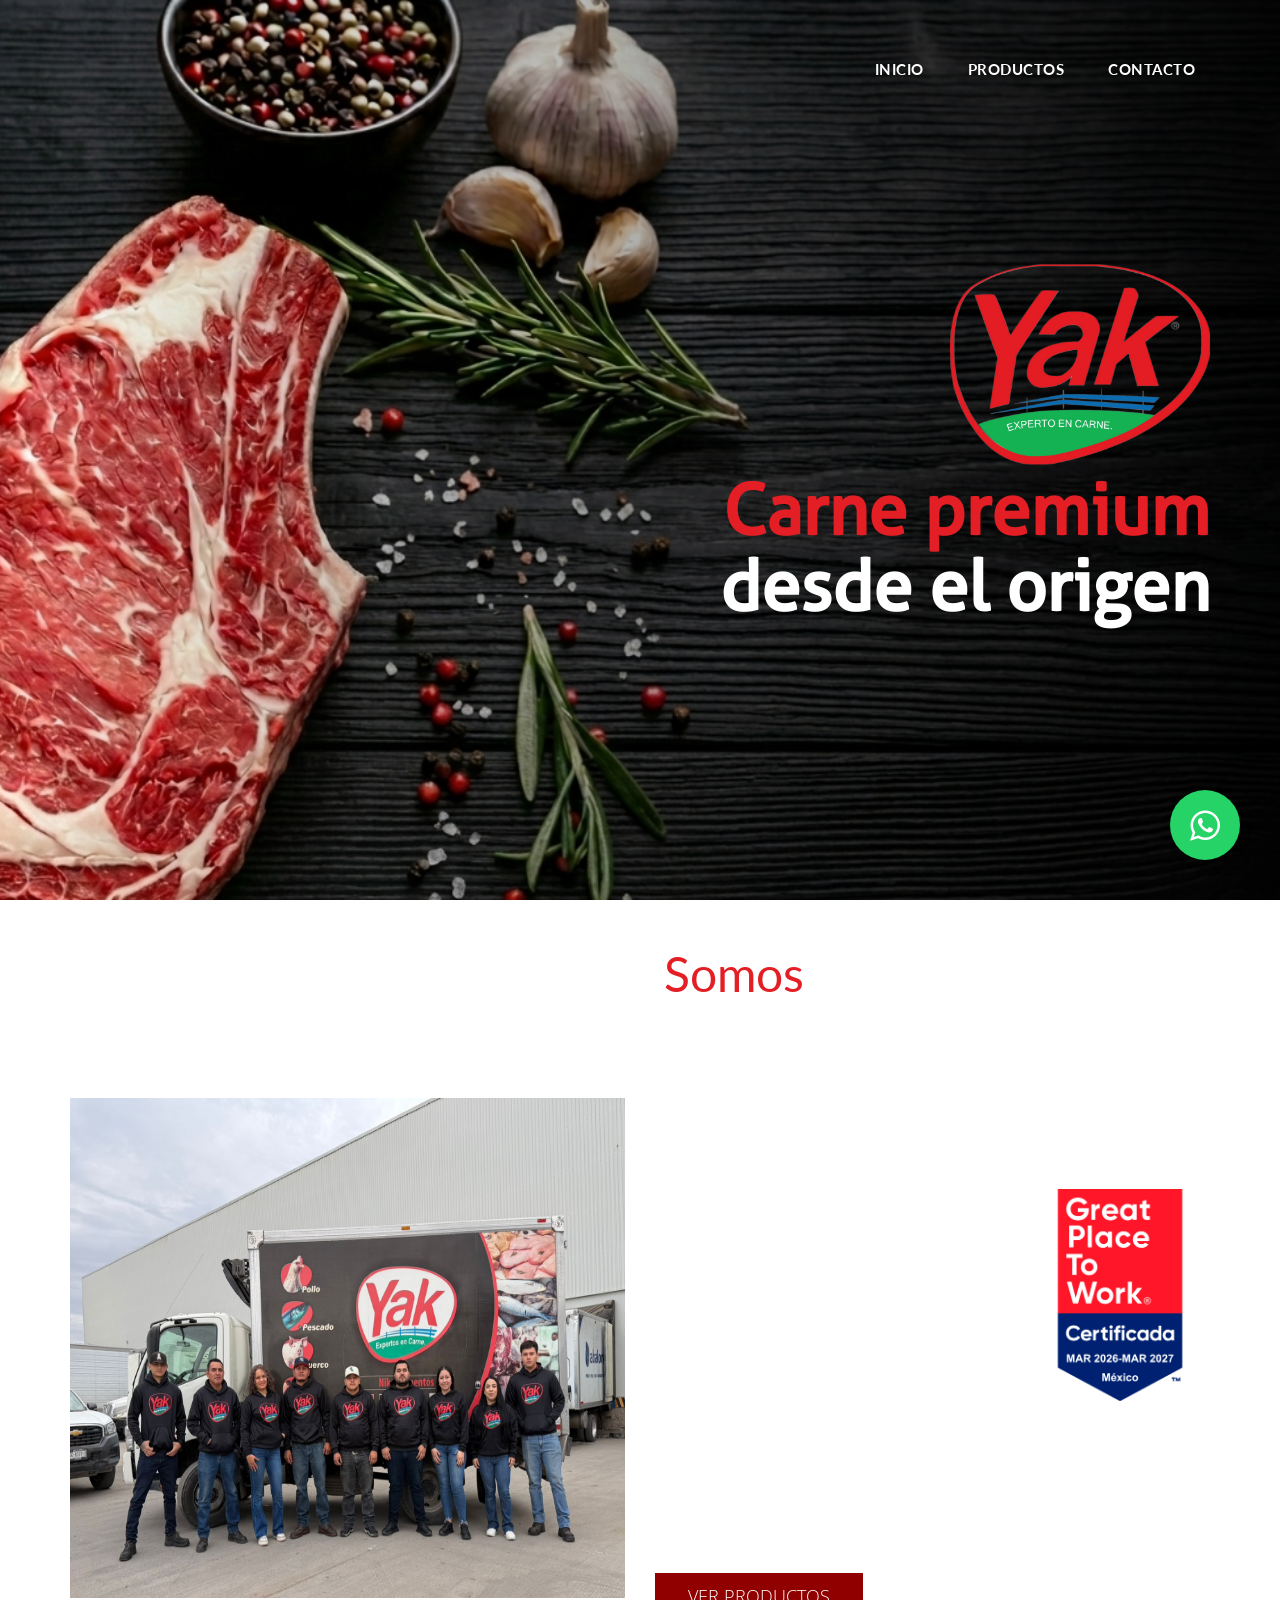
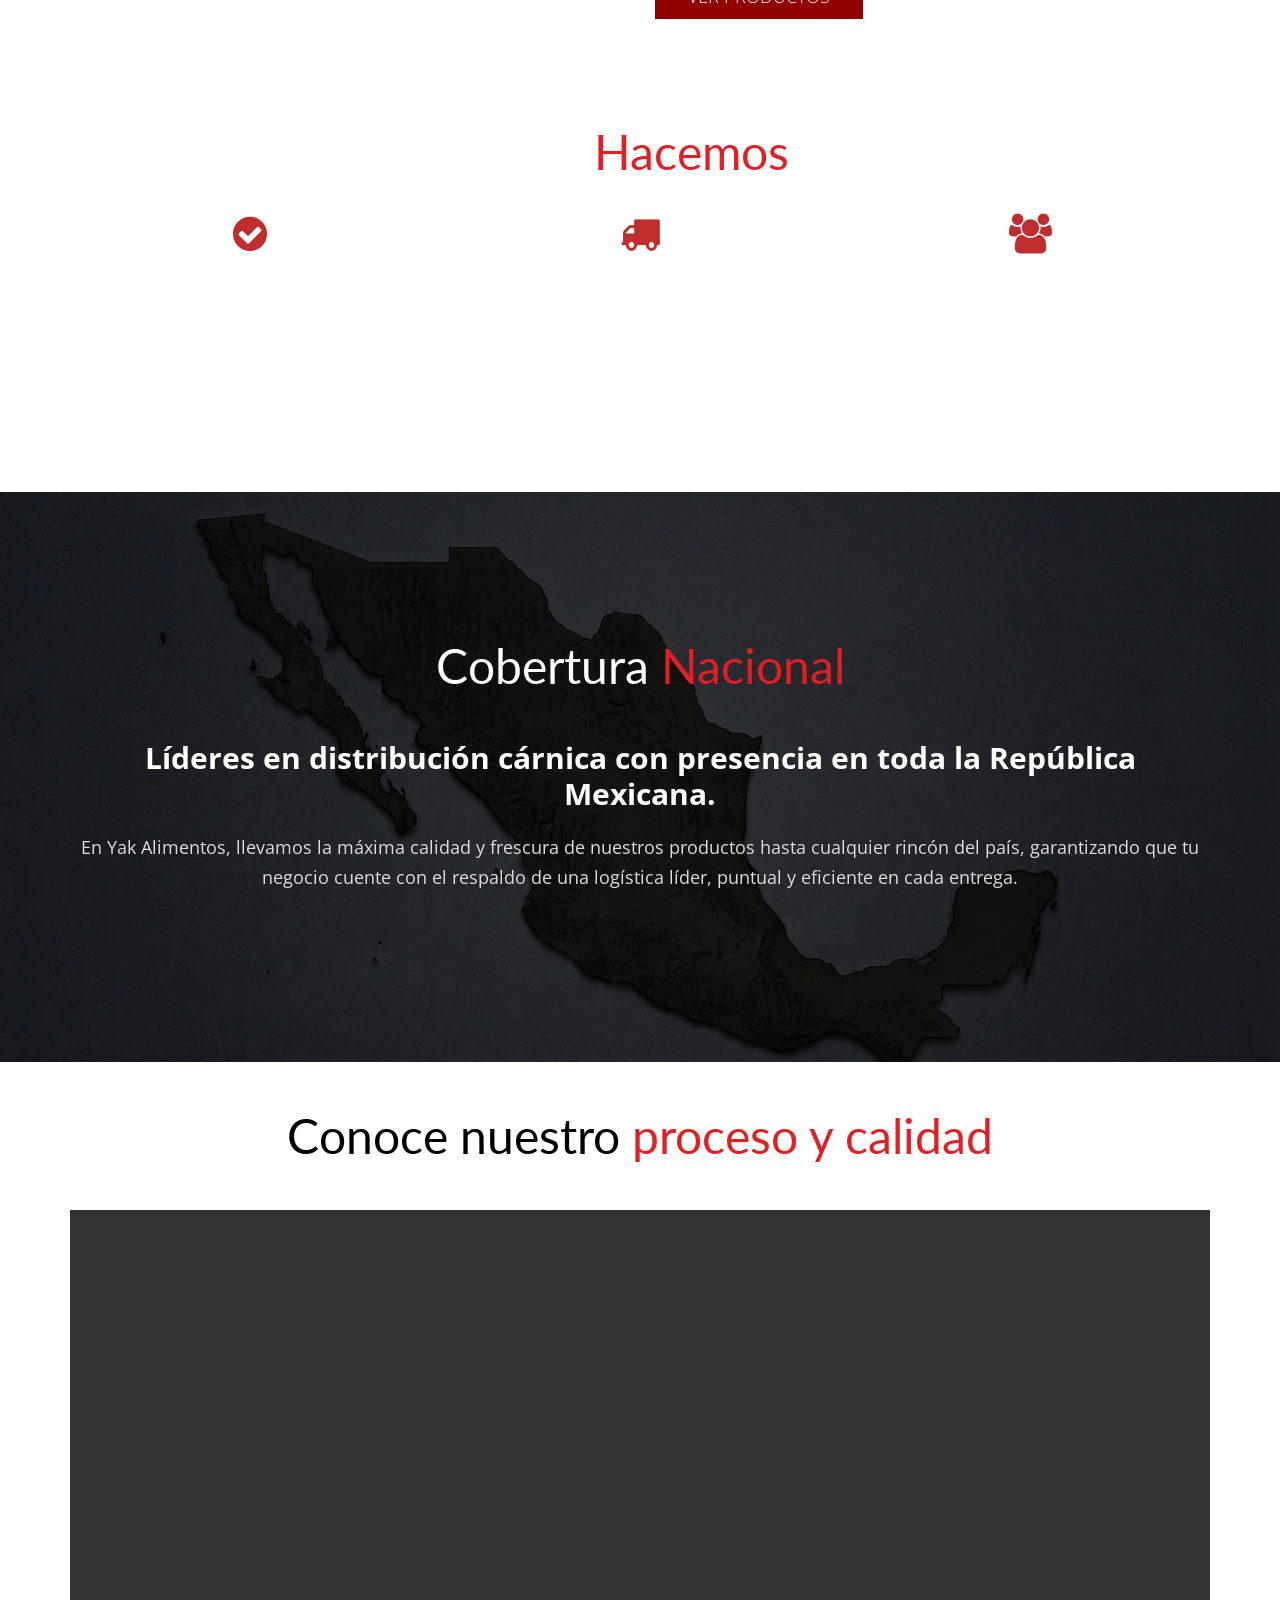
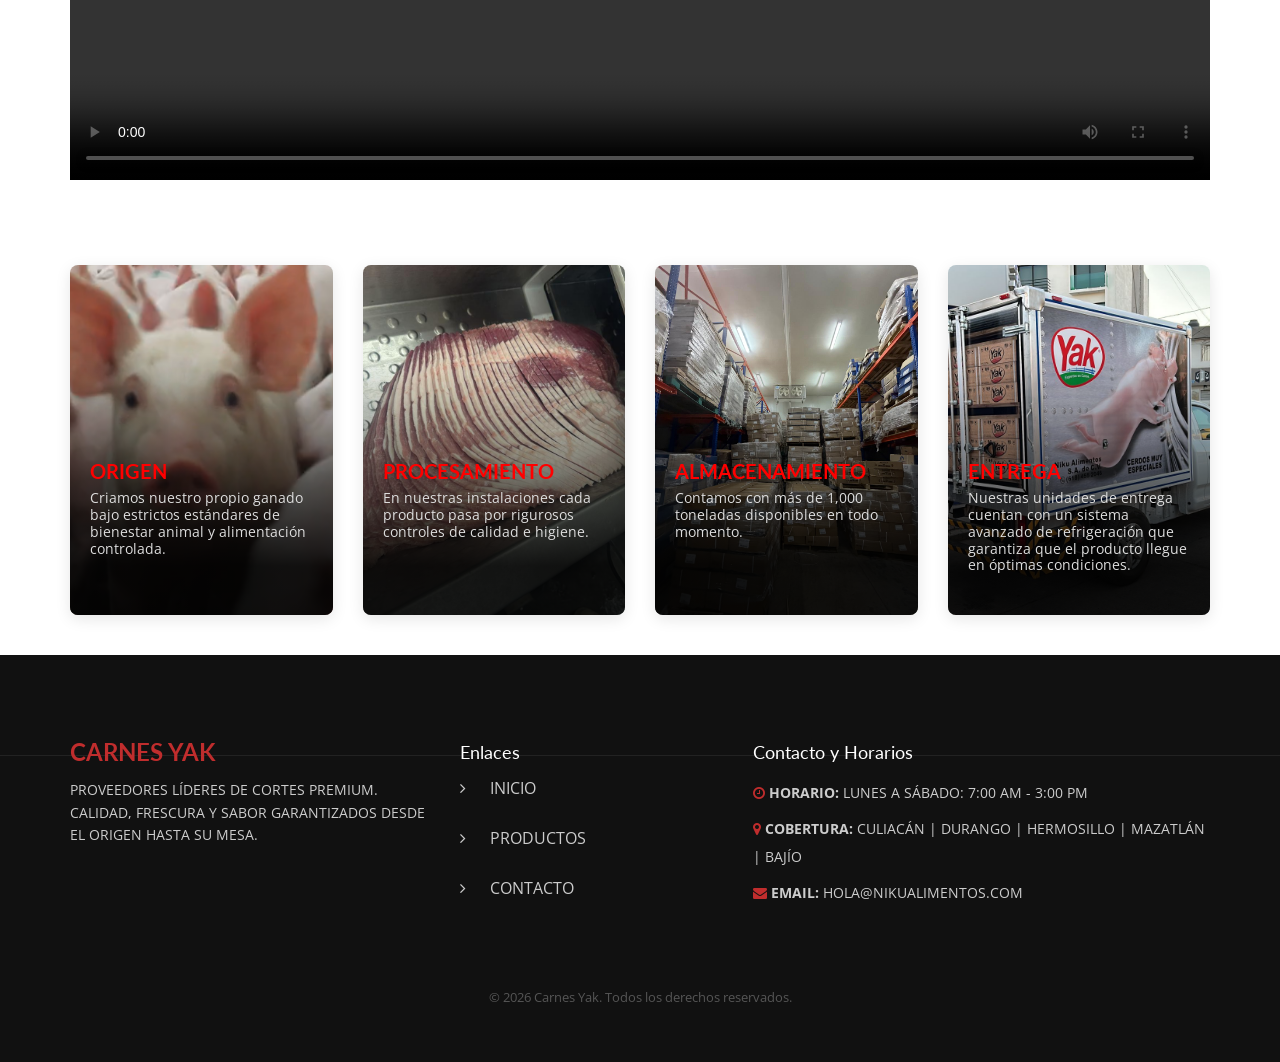
==== commit 820944b0: "product hour es updated" ====
--- a/index.html
+++ b/index.html
@@ -264,7 +264,7 @@
                 <h3 style="color: #fff; font-size: 18px; margin-bottom: 15px;">Contacto y Horarios</h3>
                 <p style="color: #ccc; margin-bottom: 8px;">
                   <i class="fa fa-clock-o" style="color: #c02d2d;"></i>
-                  <strong>Horario:</strong> Lunes a Domingo: 7:00 am - 3:00 pm
+                  <strong>Horario:</strong> Lunes a Sábado: 7:00 am - 3:00 pm
                 </p>
                 <p style="color: #ccc; margin-bottom: 8px;">
                   <i class="fa fa-map-marker" style="color: #c02d2d;"></i>
--- a/css/style.css
+++ b/css/style.css
@@ -997,12 +997,7 @@
 	max-width: 100%;
 	align-items: center;
 	justify-content: center;
-	margin-top: 200px;
-	/* float: left; */
-	/* width: 80%;
-	padding: 10px 0 10px 0;
-	position: relative;
-	margin-top: 200px; */
+	margin-top:150px;
 }
 
 .product-section .custom-tabs img {
@@ -1012,15 +1007,9 @@
 	;
 }
 
-/* .product-section:before {
-	content: '';
-	position: absolute;
-	left: 0;
-	top: 100px;
-	background: url(../images/bloog-clot-img-2.png) no-repeat left top;
-	width: 393px;
-	height: 585px;
-} */
+.container .heading-space h2 {
+	text-align: center;
+}
 
 .product-section .product-box {
 	float: left;
@@ -1029,51 +1018,11 @@
 	margin-bottom: 50px;
 }
 
-/* Reemplaza tu bloque actual por este: */
-/* .product-section .product-box:hover .thumb img {
-	transform: scale(1.1);
-	-moz-transform: scale(1.1);
-	-webkit-transform: scale(1.1);
-
-	opacity: 1 !important;
-
-	box-shadow: 0 15px 35px rgba(0, 0, 0, 0.3);
-
-	position: relative;
-	z-index: 10;
-} */
-
 .product-section .product-box {
 	position: relative;
-	/* Necesario para que el :before y :after se alineen aquí */
-	/* padding: 12px 9px; */
-	/* margin-bottom: 50px; */
 	background: #fff;
 }
 
-/* .product-section .product-box:before {
-	content: '';
-	position: absolute;
-	right: 0;
-	top: 0;
-	width: 90%;
-	height: 100%;
-	border: 1px solid #c02d2d;
-	border-left: 0;
-	z-index: 1;
-} */
-
-/* .product-section .product-box:after {
-	content: '';
-	position: absolute;
-	left: 40%;
-	top: 0;
-	height: 50px;
-	border-left: 1px solid #7c0d0d;
-	z-index: 1;
-} */
-
-/* Ajuste de los textos para que queden sobre la decoración */
 .product-section .product-box strong.subheading {
 	display: block;
 	padding: 0;
@@ -1081,7 +1030,6 @@
 	z-index: 9;
 	font-size: 30px;
 	font-family: 'Oswald', sans-serif;
-	/* O la que uses para títulos */
 }
 
 .product-section .product-box h4 {
@@ -1089,7 +1037,6 @@
 	color: #222;
 	text-transform: uppercase;
 	float: none;
-	/* Quitamos el float para que no rompa el diseño de 2x2 */
 	width: 100%;
 	text-align: right;
 	margin: 5px 0;
@@ -1099,50 +1046,16 @@
 
 .product-section .product-box .thumb {
 	width: 100%;
-	/* Ocupa todo el ancho disponible de la columna */
-	/* Ajusta esta altura a tu gusto (ej. 250px o 300px) */
 	overflow: hidden;
-	/* ESTO ES VITAL: Corta cualquier parte de la imagen que se salga */
 	position: relative;
 	z-index: 5;
-	/* Para que quede por debajo del texto pero visible */
 	border-radius: 4px;
-	/* Opcional: un toque suave en las esquinas */
 	margin: 20px 0;
-	/* Espacio para que no pegue con el título y el h4 */
 }
 
 .product-section .product-box .thumb img {
 	width: 300px;
-	/* Fuerza a la imagen a ser tan ancha como el cuadro */
 	height: 200px;
-	/* Fuerza a la imagen a ser tan alta como el cuadro */
-	/* object-fit: fill; */
-	/* Recorta la imagen para que llene el espacio sin deformarse */
-	/* object-position: bottom;
-	display: block;
-	transition: transform 0.5s ease; */
-	/* Para que el zoom de "resaltar" sea suave */
-}
-
-/* .product-section .product-box:before {
-	content: '';
-	position: absolute;
-	right: 0;
-	top: 0;
-	width: 262px;
-	height: 225px;
-	border: 1px solid #c02d2d;
-	border-left: 0;
-} */
-
-/* .product-section .product-box:after {
-	content: '';
-	position: absolute;
-	left: 100px;
-	top: 0;
-	height: 30px;
-	border-left: 1px solid #7c0d0d;
 }
 
 .product-section .product-box strong.subheading {
@@ -1383,7 +1296,6 @@
 	line-height: 1.2;
 	margin: 0;
 	color: #ddd;
-	/* Same vertical band for body text so all four h3 sit on the same baseline row */
 	min-height: 7.5em;
 }
 
@@ -2954,6 +2866,17 @@
 	max-width: 60%;
 }
 
+.detail-origin strong {
+    color: #c02d2d;
+}
+
+.origin-text-highlight {
+    padding: 2px 8px;
+    border-radius: 4px;
+    font-weight: bold;
+    color: #fff !important;
+}
+
 @media (max-width: 767px) {
 
 	.product-list-box .thumb,
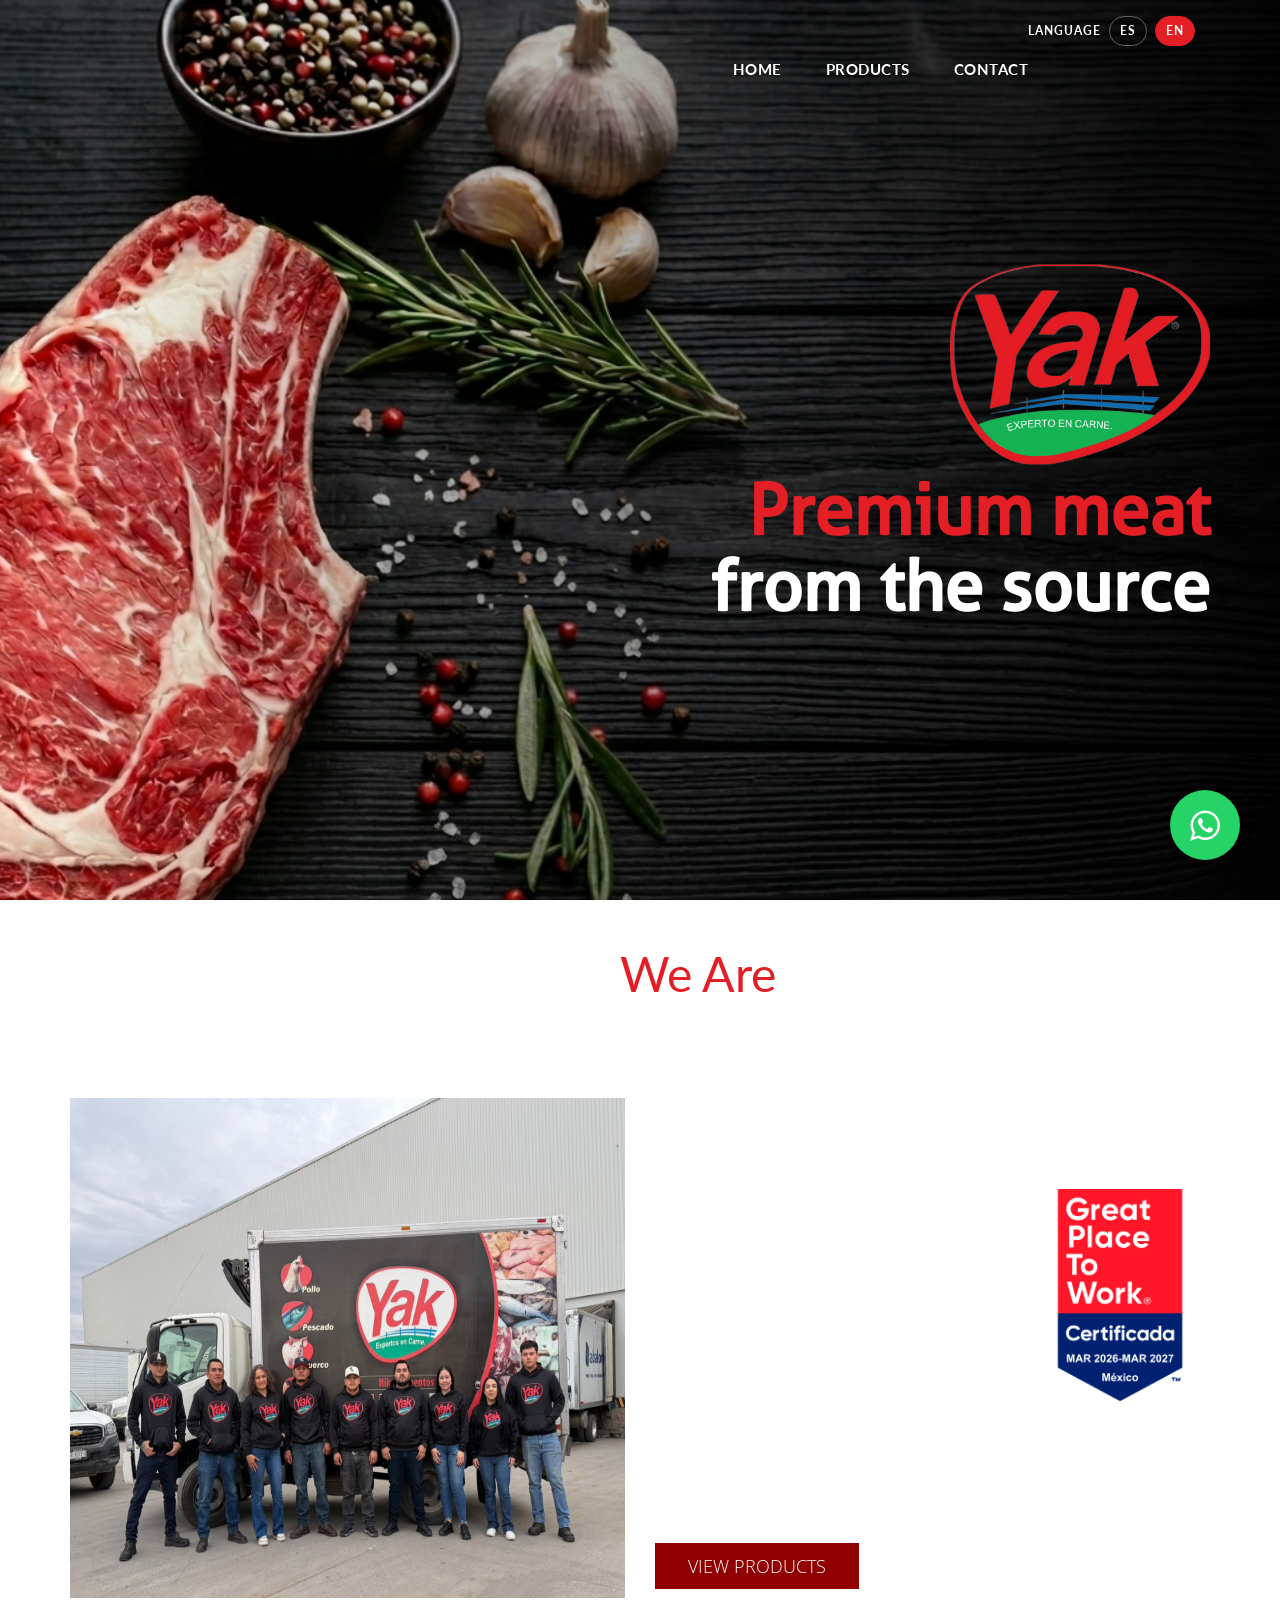
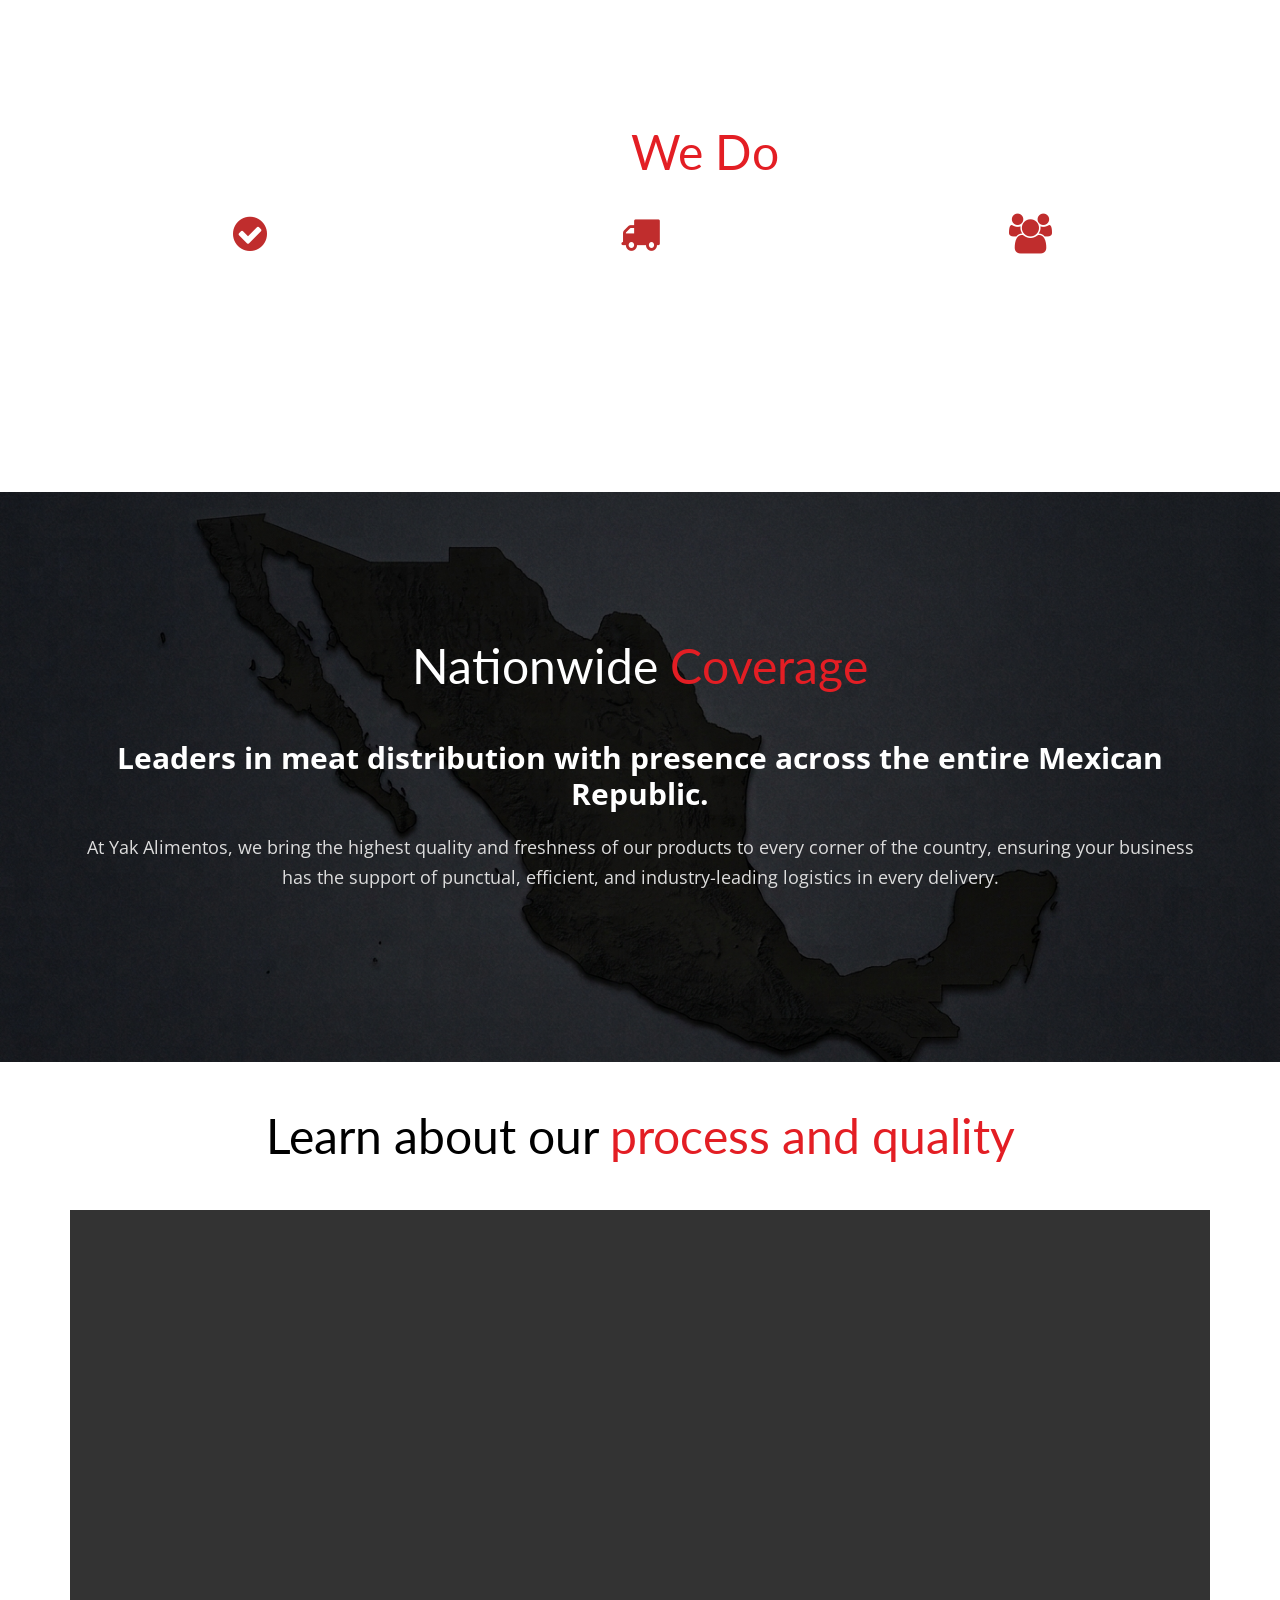
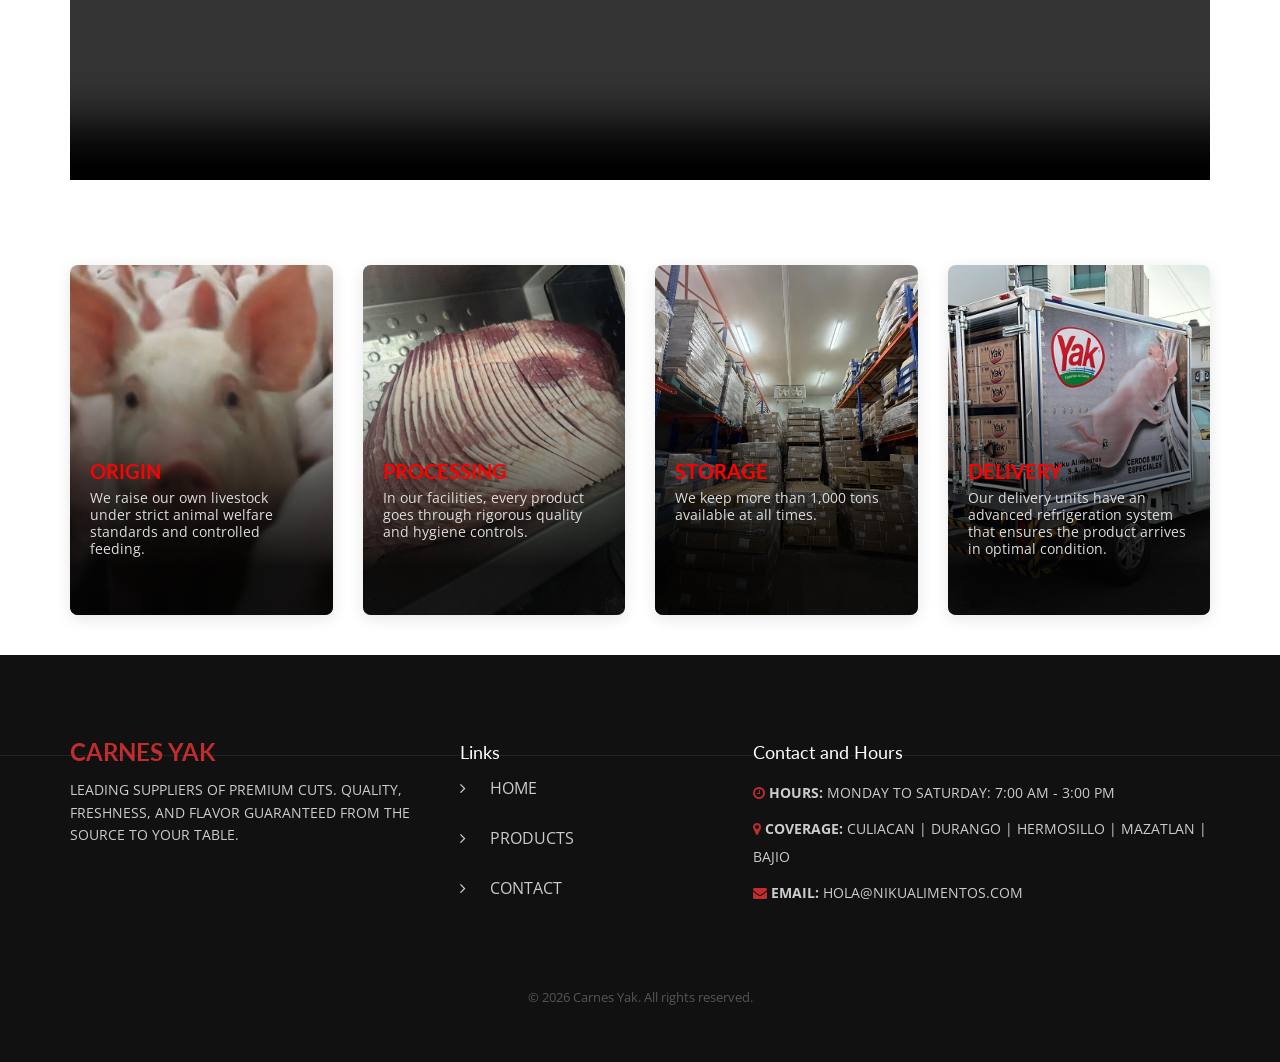
==== commit 6ae7ac25: "feat(i18n): agregar selector de idioma es/en Se añade una capa de internacionalización ligera para e" ====
--- a/index.html
+++ b/index.html
@@ -5,10 +5,12 @@
   <meta charset="utf-8">
   <meta name="viewport" content="width=device-width, initial-scale=1">
 
-  <title>Carnes Yak | Distribuidora de Carne Premium en México</title>
+  <title data-i18n="meta.home.title">Carnes Yak | Distribuidora de Carne Premium en México</title>
   <meta name="description"
+    data-i18n-content="meta.home.description"
     content="Líderes en distribución de carne premium en México. Ofrecemos cortes de alta calidad con cobertura nacional en Culiacán, Durango, Hermosillo y Mazatlán.">
   <meta name="keywords"
+    data-i18n-content="meta.home.keywords"
     content="carne premium, distribuidora de carne, cortes de carne México, Carnes Yak, Niku Alimentos">
   <!-- Css Files Start -->
   <link href="css/style.css" rel="stylesheet" type="text/css">
@@ -21,7 +23,13 @@
   <link rel="shortcut icon" type="image/x-icon" href="images/favicon-32x32.png">
 </head>
 
-<body>
+<body class="is-loading">
+  <div class="preloader">
+    <div class="preloader-inner">
+      <span class="loader"></span>
+    </div>
+  </div>
+
   <!--WRAPPER START-->
   <div id="wrapper">
     <!--HEADER START-->
@@ -38,15 +46,20 @@
           <nav class="navbar navbar-inverse">
             <div class="navbar-header">
               <button type="button" class="navbar-toggle collapsed" data-toggle="collapse" data-target="#navbar"
-                aria-expanded="false" aria-controls="navbar"> <span class="sr-only">Toggle navigation</span> <span
+                aria-expanded="false" aria-controls="navbar"> <span class="sr-only" data-i18n="common.nav.toggle">Toggle navigation</span> <span
                   class="icon-bar"></span> <span class="icon-bar"></span> <span class="icon-bar"></span> </button>
             </div>
             <div id="navbar" class="collapse navbar-collapse">
               <ul class="nav navbar-nav" id="nav">
-                <li class="active"><a href="index.html">Inicio</a></li>
-                <li><a href="product.html">Productos</a></li>
-                <li><a href="contact.html">Contacto</a></li>
+                <li class="active"><a href="index.html" data-i18n="common.nav.home">Inicio</a></li>
+                <li><a href="product.html" data-i18n="common.nav.products">Productos</a></li>
+                <li><a href="contact.html" data-i18n="common.nav.contact">Contacto</a></li>
               </ul>
+              <div class="language-switcher" role="group" aria-label="Language switcher">
+                <span class="language-switcher-label" data-i18n="common.language.label">Idioma</span>
+                <button type="button" class="language-switcher-btn" data-lang-switch="es" aria-pressed="true">ES</button>
+                <button type="button" class="language-switcher-btn" data-lang-switch="en" aria-pressed="false">EN</button>
+              </div>
             </div>
           </nav>
         </div>
@@ -57,9 +70,9 @@
     <!--BANNER START-->
 
     <!--WHATSAPP CHAT-->
-    <a href="https://wa.link/jv3dho" class="whatsapp-float" target="_blank" rel="noopener noreferrer" aria-label="Chat de WhatsApp para pedidos">
+    <a href="https://wa.link/jv3dho" class="whatsapp-float" target="_blank" rel="noopener noreferrer" aria-label="Chat de WhatsApp para pedidos" data-i18n-aria-label="common.whatsapp.aria">
       <i class="fa fa-whatsapp"></i>
-      <span class="tooltip-wa">¡Haz tu pedido aquí!</span>
+      <span class="tooltip-wa" data-i18n="common.whatsapp.tooltip">¡Haz tu pedido aquí!</span>
     </a>
 
     <!--BANNER START-->
@@ -71,7 +84,7 @@
         <div class="container">
           <img loading="lazy" src="images/logo-yak.jpeg" alt="logo-yak"
           height="200">
-          <h1><span style="color:#E31E24">Carne premium</span> <br> desde el origen</h1>
+          <h1 data-i18n-html="home.hero.titleHtml"><span style="color:#E31E24">Carne premium</span> <br> desde el origen</h1>
         </div>
       </div>
     </div>
@@ -83,32 +96,32 @@
       <section class="butcher-about">
         <div class="container">
           <div class="heading-space text-center">
-            <h2>Quiénes <span>Somos</span></h2>
+            <h2 data-i18n-html="home.about.titleHtml">Quiénes <span>Somos</span></h2>
           </div>
           <div class="row">
             <div class="col-md-6 col-sm-12">
               <div class="thumb mb-30 about-history-thumb">
-                <img src="./images/history.jpeg" alt="Historia y trayectoria de Niku Alimentos" loading="lazy" />
+                <img src="./images/history.jpeg" alt="Historia y trayectoria de Niku Alimentos" loading="lazy" data-i18n-alt="home.about.imageAlt" />
               </div>
             </div>
             <div class="col-md-6 col-sm-12">
-              <h3 class="subheading about-company-heading">Niku alimentos S.A de C.V</h3>
+              <h3 class="subheading about-company-heading" data-i18n="home.about.company">Niku alimentos S.A de C.V</h3>
               <div class="row about-cert-row">
                 <div class="col-sm-8 col-xs-12">
                   <div class="text-col">
-                    <p>Hace más de 10 años, Niku Alimentos nació con un objetivo muy claro:
+                    <p data-i18n="home.about.paragraph1">Hace más de 10 años, Niku Alimentos nació con un objetivo muy claro:
                       brindar a cada cliente exactamente lo que necesita para hacer crecer su negocio.
                       Desde entonces, hemos construido una forma de trabajo basada en la cercanía, el servicio y la
                       capacidad de adaptación.</p>
-                    <p>A lo largo de este tiempo, hemos reunido marcas reconocidas de productos cárnicos, seleccionadas por
+                    <p data-i18n="home.about.paragraph2">A lo largo de este tiempo, hemos reunido marcas reconocidas de productos cárnicos, seleccionadas por
                       su calidad y prestigio.
                       Hoy continuamos evolucionando con la mirada puesta en el futuro, manteniendo nuestra esencia: calidad,
                       servicio y soluciones reales.</p>
                   </div>
-                  <a class="btn-style-1" href="product.html">Ver productos</a>
+                  <a class="btn-style-1" href="product.html" data-i18n="home.about.cta">Ver productos</a>
                 </div>
                 <div class="col-sm-4 col-xs-12 about-cert-aside">
-                  <img src="images/certificado2.png" loading="lazy" alt="certificado de calidad" class="img-responsive" width="150" height="100" />
+                  <img src="images/certificado2.png" loading="lazy" alt="certificado de calidad" class="img-responsive" width="150" height="100" data-i18n-alt="home.about.certificateAlt" />
                 </div>
               </div>
             </div>
@@ -117,22 +130,22 @@
           <!-- Qué Hacemos Section -->
           <div class="row mt-50">
             <div class="heading-space text-center mt-50">
-              <h2 style="margin-bottom: 10px !important;">Qué <span>Hacemos</span></h2>
+              <h2 style="margin-bottom: 10px !important;" data-i18n-html="home.features.titleHtml">Qué <span>Hacemos</span></h2>
             </div>
             <div class="col-md-4 col-sm-4 text-center feature-box">
               <div class="icon-holder"><i class="fa fa-check-circle"></i></div>
-              <h3>Calidad Garantizada</h3>
-              <p>Seleccionamos cuidadosamente productos que cumplen con los más altos estándares de higiene y sabor.</p>
+              <h3 data-i18n="home.features.qualityTitle">Calidad Garantizada</h3>
+              <p data-i18n="home.features.qualityText">Seleccionamos cuidadosamente productos que cumplen con los más altos estándares de higiene y sabor.</p>
             </div>
             <div class="col-md-4 col-sm-4 text-center feature-box">
               <div class="icon-holder"><i class="fa fa-truck"></i></div>
-              <h3>Distribución Eficiente</h3>
-              <p>Red de distribución sólida que asegura que tu producto llegue a tiempo y en perfectas condiciones.</p>
+              <h3 data-i18n="home.features.distributionTitle">Distribución Eficiente</h3>
+              <p data-i18n="home.features.distributionText">Red de distribución sólida que asegura que tu producto llegue a tiempo y en perfectas condiciones.</p>
             </div>
             <div class="col-md-4 col-sm-4 text-center feature-box">
               <div class="icon-holder"><i class="fa fa-users"></i></div>
-              <h3>Atención Personalizada</h3>
-              <p>Nos adaptamos a las necesidades específicas de tu negocio, brindando soluciones a medida.</p>
+              <h3 data-i18n="home.features.serviceTitle">Atención Personalizada</h3>
+              <p data-i18n="home.features.serviceText">Nos adaptamos a las necesidades específicas de tu negocio, brindando soluciones a medida.</p>
             </div>
           </div>
         </div>
@@ -141,10 +154,10 @@
       <section class="coverage">
         <div class="container">
           <div class="heading-space text-center">
-            <h2 style="color: #fff; margin-bottom: 50px !important;">Cobertura <span>Nacional</span></h2>
-            <p style="color: #fff; font-size: 30px; line-height: 1.2; font-weight: bold;">Líderes en distribución cárnica con presencia en
+            <h2 style="color: #fff; margin-bottom: 50px !important;" data-i18n-html="home.coverage.titleHtml">Cobertura <span>Nacional</span></h2>
+            <p style="color: #fff; font-size: 30px; line-height: 1.2; font-weight: bold;" data-i18n="home.coverage.lead">Líderes en distribución cárnica con presencia en
               toda la República Mexicana.</p>
-            <p style="color: #ddd; font-size: 18px;">En Yak Alimentos, llevamos la máxima calidad y frescura de nuestros
+            <p style="color: #ddd; font-size: 18px;" data-i18n="home.coverage.text">En Yak Alimentos, llevamos la máxima calidad y frescura de nuestros
               productos hasta cualquier rincón del país, garantizando que tu negocio cuente con el respaldo de una
               logística líder, puntual y eficiente en cada entrega.</p>
           </div>
@@ -154,7 +167,7 @@
       <!--PARALLAX-SECTION START-->
       <section class="parallax-section">
         <div class="heading-space text-center">
-          <h2 style="margin-bottom: 50px !important;" >Conoce nuestro <span>proceso y calidad</span></h2>
+          <h2 style="margin-bottom: 50px !important;" data-i18n-html="home.process.titleHtml">Conoce nuestro <span>proceso y calidad</span></h2>
         </div>
         <div class="container">
           <video width="100%" height="100%" controls>
@@ -174,8 +187,8 @@
                 <div class="thumb">
                   <img src="images/origin-pork.png" alt="carne de cerdo" loading="lazy">
                   <div class="text-overlay">
-                    <h3>Origen</h3>
-                    <p>Criamos nuestro propio ganado bajo estrictos estándares de bienestar animal y alimentación
+                    <h3 data-i18n="home.steps.originTitle">Origen</h3>
+                    <p data-i18n="home.steps.originText">Criamos nuestro propio ganado bajo estrictos estándares de bienestar animal y alimentación
                       controlada.</p>
                   </div>
                 </div>
@@ -187,8 +200,8 @@
                 <div class="thumb">
                   <img src="images/procesamiento.jpeg" alt="procesamientor" loading="lazy">
                   <div class="text-overlay">
-                    <h3>Procesamiento</h3>
-                    <p>En nuestras instalaciones cada producto pasa por rigurosos controles de calidad e higiene.</p>
+                    <h3 data-i18n="home.steps.processingTitle">Procesamiento</h3>
+                    <p data-i18n="home.steps.processingText">En nuestras instalaciones cada producto pasa por rigurosos controles de calidad e higiene.</p>
                   </div>
                 </div>
               </div>
@@ -199,8 +212,8 @@
                 <div class="thumb">
                   <img src="images/almacenamiento.jpeg" alt="almacenamiento" loading="lazy">
                   <div class="text-overlay">
-                    <h3>Almacenamiento</h3>
-                    <p>Contamos con más de 1,000 toneladas disponibles en todo momento.</p>
+                    <h3 data-i18n="home.steps.storageTitle">Almacenamiento</h3>
+                    <p data-i18n="home.steps.storageText">Contamos con más de 1,000 toneladas disponibles en todo momento.</p>
                   </div>
                 </div>
               </div>
@@ -211,8 +224,8 @@
                 <div class="thumb">
                   <img src="images/entrega.jpeg" alt="entrega" loading="lazy">
                   <div class="text-overlay">
-                    <h3>Entrega</h3>
-                    <p>Nuestras unidades de entrega cuentan con un sistema avanzado de refrigeración que garantiza que
+                    <h3 data-i18n="home.steps.deliveryTitle">Entrega</h3>
+                    <p data-i18n="home.steps.deliveryText">Nuestras unidades de entrega cuentan con un sistema avanzado de refrigeración que garantiza que
                       el producto llegue en óptimas condiciones.</p>
                   </div>
                 </div>
@@ -236,8 +249,8 @@
               <div class="footer-box">
                 <h3 style="color: #c02d2d; margin-bottom: 15px; font-weight: 700;">CARNES YAK</h3>
                 <p style="color: #ccc; line-height: 1.6;">
-                  Proveedores líderes de cortes premium. Calidad, frescura y sabor garantizados desde el origen hasta su
-                  mesa.
+                  <span data-i18n="common.footer.description">Proveedores líderes de cortes premium. Calidad, frescura y sabor garantizados desde el origen hasta su
+                  mesa.</span>
                 </p>
 
               </div>
@@ -245,15 +258,15 @@
 
             <div class="col-md-3 col-sm-6">
               <div class="footer-menu">
-                <h3 style="color: #fff; font-size: 18px; margin-bottom: 15px;">Enlaces</h3>
+                <h3 style="color: #fff; font-size: 18px; margin-bottom: 15px;" data-i18n="common.footer.links">Enlaces</h3>
                 <nav>
                   <ul style="list-style: none; padding: 0;">
                     <li style="margin-bottom: 10px;"><a href="index.html" style="color: #ccc;"><i
-                          class="fa fa-angle-right"></i> Inicio</a></li>
+                          class="fa fa-angle-right"></i> <span data-i18n="common.nav.home">Inicio</span></a></li>
                     <li style="margin-bottom: 10px;"><a href="product.html" style="color: #ccc;"><i
-                          class="fa fa-angle-right"></i> Productos</a></li>
+                          class="fa fa-angle-right"></i> <span data-i18n="common.nav.products">Productos</span></a></li>
                     <li style="margin-bottom: 10px;"><a href="contact.html" style="color: #ccc;"><i
-                          class="fa fa-angle-right"></i> Contacto</a></li>
+                          class="fa fa-angle-right"></i> <span data-i18n="common.nav.contact">Contacto</span></a></li>
                   </ul>
                 </nav>
               </div>
@@ -261,18 +274,18 @@
 
             <div class="col-md-5 col-sm-6">
               <div class="footer-box">
-                <h3 style="color: #fff; font-size: 18px; margin-bottom: 15px;">Contacto y Horarios</h3>
+                <h3 style="color: #fff; font-size: 18px; margin-bottom: 15px;" data-i18n="common.footer.contactHours">Contacto y Horarios</h3>
                 <p style="color: #ccc; margin-bottom: 8px;">
                   <i class="fa fa-clock-o" style="color: #c02d2d;"></i>
-                  <strong>Horario:</strong> Lunes a Sábado: 7:00 am - 3:00 pm
+                  <strong data-i18n="common.footer.scheduleLabel">Horario:</strong> <span data-i18n="common.footer.scheduleValue">Lunes a Sábado: 7:00 am - 3:00 pm</span>
                 </p>
                 <p style="color: #ccc; margin-bottom: 8px;">
                   <i class="fa fa-map-marker" style="color: #c02d2d;"></i>
-                  <strong>Cobertura:</strong> Culiacán | Durango | Hermosillo | Mazatlán | Bajío
+                  <strong data-i18n="common.footer.coverageLabel">Cobertura:</strong> <span data-i18n="common.footer.coverageValue">Culiacán | Durango | Hermosillo | Mazatlán | Bajío</span>
                 </p>
                 <p style="color: #ccc;">
                   <i class="fa fa-envelope" style="color: #c02d2d;"></i>
-                  <strong>Email:</strong> hola@nikualimentos.com
+                  <strong data-i18n="common.footer.emailLabel">Email:</strong> hola@nikualimentos.com
                 </p>
               </div>
             </div>
@@ -282,7 +295,7 @@
       </section>
 
       <div style="text-align: center; border-top: 1px solid #222; margin-top: 40px; padding-top: 20px;">
-        <p style="color: #555; font-size: 13px;">&copy; 2026 Carnes Yak. Todos los derechos reservados.</p>
+        <p style="color: #555; font-size: 13px;" data-i18n="common.footer.copyright">&copy; 2026 Carnes Yak. Todos los derechos reservados.</p>
       </div>
     </footer>
     <!--FOOTER END-->
@@ -295,8 +308,9 @@
   <script src="js/bootstrap.min.js"></script>
   <!--OWL CAROUSEL JS-->
   <script src="js/owl.carousel.min.js"></script>
+  <script src="js/i18n.js"></script>
   <!--CUSTOM js-->
   <script src="js/theme_script.js"></script>
 </body>
 
-</html>+</html>
--- a/css/style.css
+++ b/css/style.css
@@ -81,6 +81,58 @@
 	color: #777;
 }
 
+.language-switcher {
+	display: inline-flex;
+	align-items: center;
+	gap: 8px;
+	float: right;
+	margin-top: 16px;
+}
+
+.language-switcher-label {
+	font: 700 12px/1 'Lato', sans-serif;
+	letter-spacing: 1px;
+	color: #fff;
+	text-transform: uppercase;
+}
+
+.language-switcher-btn {
+	border: 1px solid rgba(255, 255, 255, 0.35);
+	background: transparent;
+	color: #fff;
+	font: 700 12px/1 'Lato', sans-serif;
+	letter-spacing: 1px;
+	padding: 8px 10px;
+	border-radius: 999px;
+	cursor: pointer;
+	transition: background-color 0.2s ease, border-color 0.2s ease, color 0.2s ease;
+}
+
+.language-switcher-btn:hover,
+.language-switcher-btn:focus {
+	outline: none;
+	border-color: #E31E24;
+	background-color: rgba(227, 30, 36, 0.15);
+}
+
+.language-switcher-btn.is-active {
+	background-color: #E31E24;
+	border-color: #E31E24;
+}
+
+@media (max-width: 991px) {
+	.language-switcher {
+		float: none;
+		display: flex;
+		justify-content: flex-start;
+		margin: 10px 15px 0;
+	}
+}
+
+body.is-loading {
+	overflow: hidden;
+}
+
 body h1,
 body h2,
 body h3,
@@ -219,6 +271,82 @@
 	position: relative;
 }
 
+.preloader {
+	position: fixed;
+	top: 0;
+	right: 0;
+	bottom: 0;
+	left: 0;
+	display: flex;
+	align-items: center;
+	justify-content: center;
+	padding: 20px;
+	background: radial-gradient(circle at top, #f7d8d9 0%, #f9eeee 35%, #ffffff 100%);
+	z-index: 99999;
+	opacity: 1;
+	visibility: visible;
+	transition: opacity 0.45s ease, visibility 0.45s ease;
+}
+
+.preloader.is-hidden {
+	opacity: 0;
+	visibility: hidden;
+	pointer-events: none;
+}
+
+.preloader-inner {
+	display: flex;
+	flex-direction: column;
+	align-items: center;
+	justify-content: center;
+	gap: 18px;
+}
+
+.loader {
+	position: relative;
+	display: inline-block;
+	width: 82px;
+	height: 82px;
+	border-radius: 50%;
+	border: 4px solid rgba(227, 30, 36, 0.16);
+	border-top-color: #e31e24;
+	border-right-color: #8f1217;
+	box-shadow: 0 0 0 10px rgba(227, 30, 36, 0.08);
+	animation: yakLoaderSpin 0.9s linear infinite;
+}
+
+.loader:after {
+	content: '';
+	position: absolute;
+	border-radius: 50%;
+	top: 50%;
+	left: 50%;
+	transform: translate(-50%, -50%);
+	width: 58px;
+	height: 58px;
+	border: 1px solid rgba(227, 30, 36, 0.22);
+	animation: yakLoaderPulse 1.6s ease-in-out infinite;
+}
+
+@keyframes yakLoaderSpin {
+	to {
+		transform: rotate(360deg);
+	}
+}
+
+@keyframes yakLoaderPulse {
+	0%,
+	100% {
+		opacity: 0.45;
+		transform: translate(-50%, -50%) scale(0.94);
+	}
+
+	50% {
+		opacity: 1;
+		transform: translate(-50%, -50%) scale(1.06);
+	}
+}
+
 /*===========================================================================*/
 /*Header Css Start*/
 /*===========================================================================*/
@@ -2136,6 +2264,15 @@
 	.contact-map-side {
 		width: 100%;
 		margin-top: 15px;
+	}
+
+	.product-section .nav-tabs img {
+		width: 50px;
+		height: 50px;
+	}
+
+	.product-box h3 {
+		text-align: center;
 	}
 
 
@@ -3030,4 +3167,4 @@
 	.collage-container {
 		grid-template-columns: 1fr;
 	}
-}+}
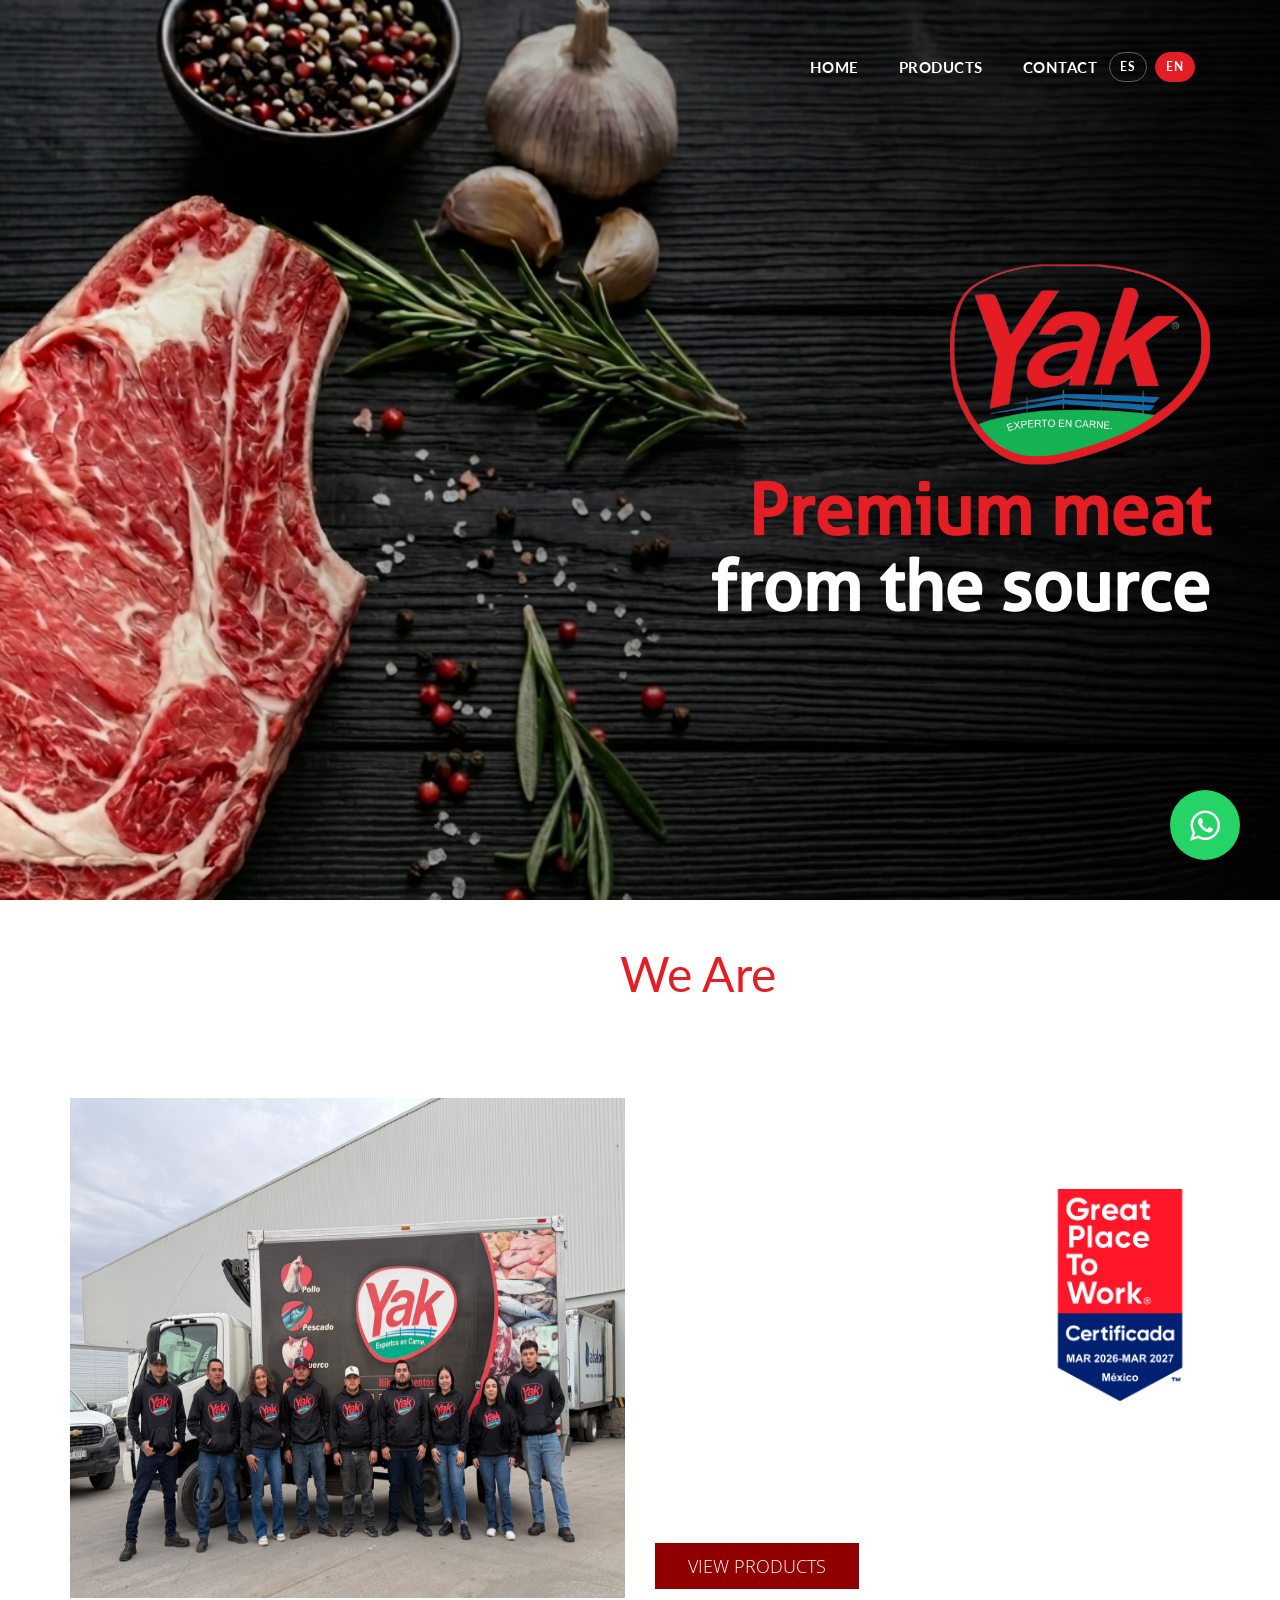
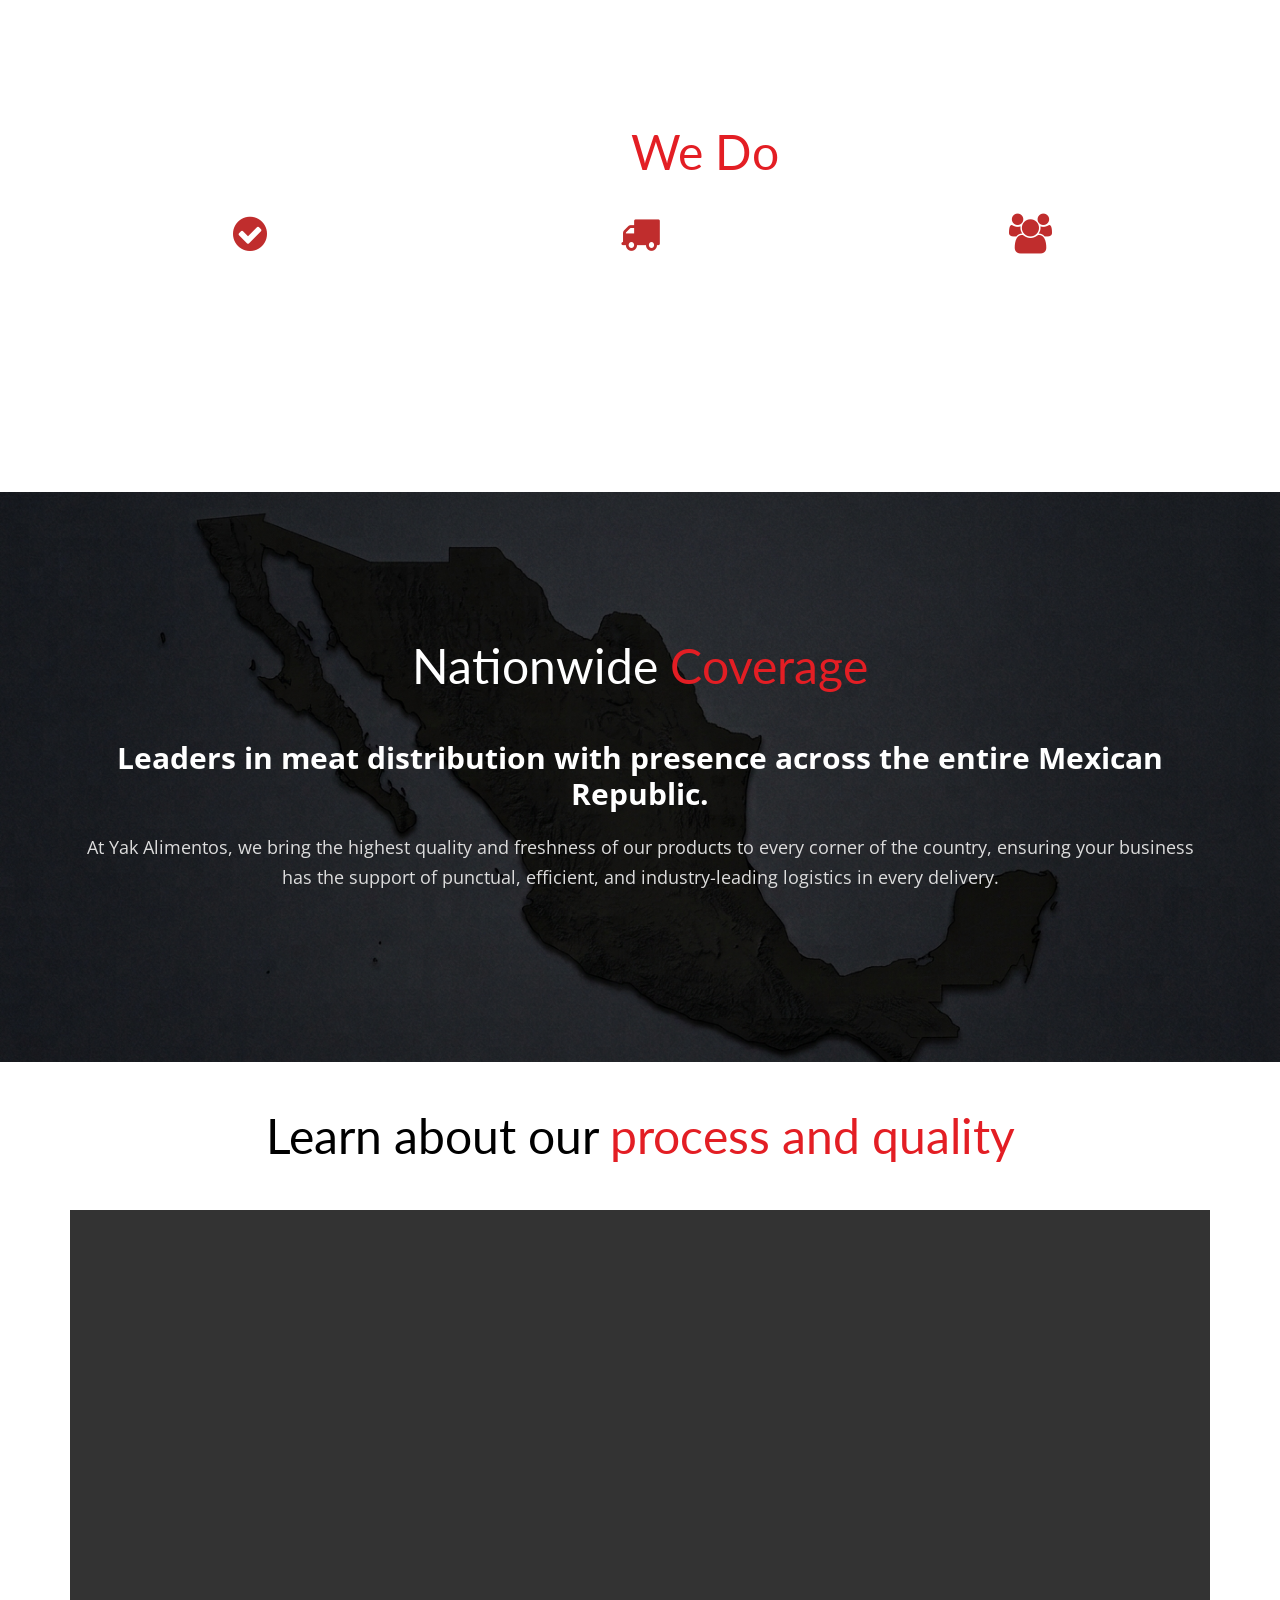
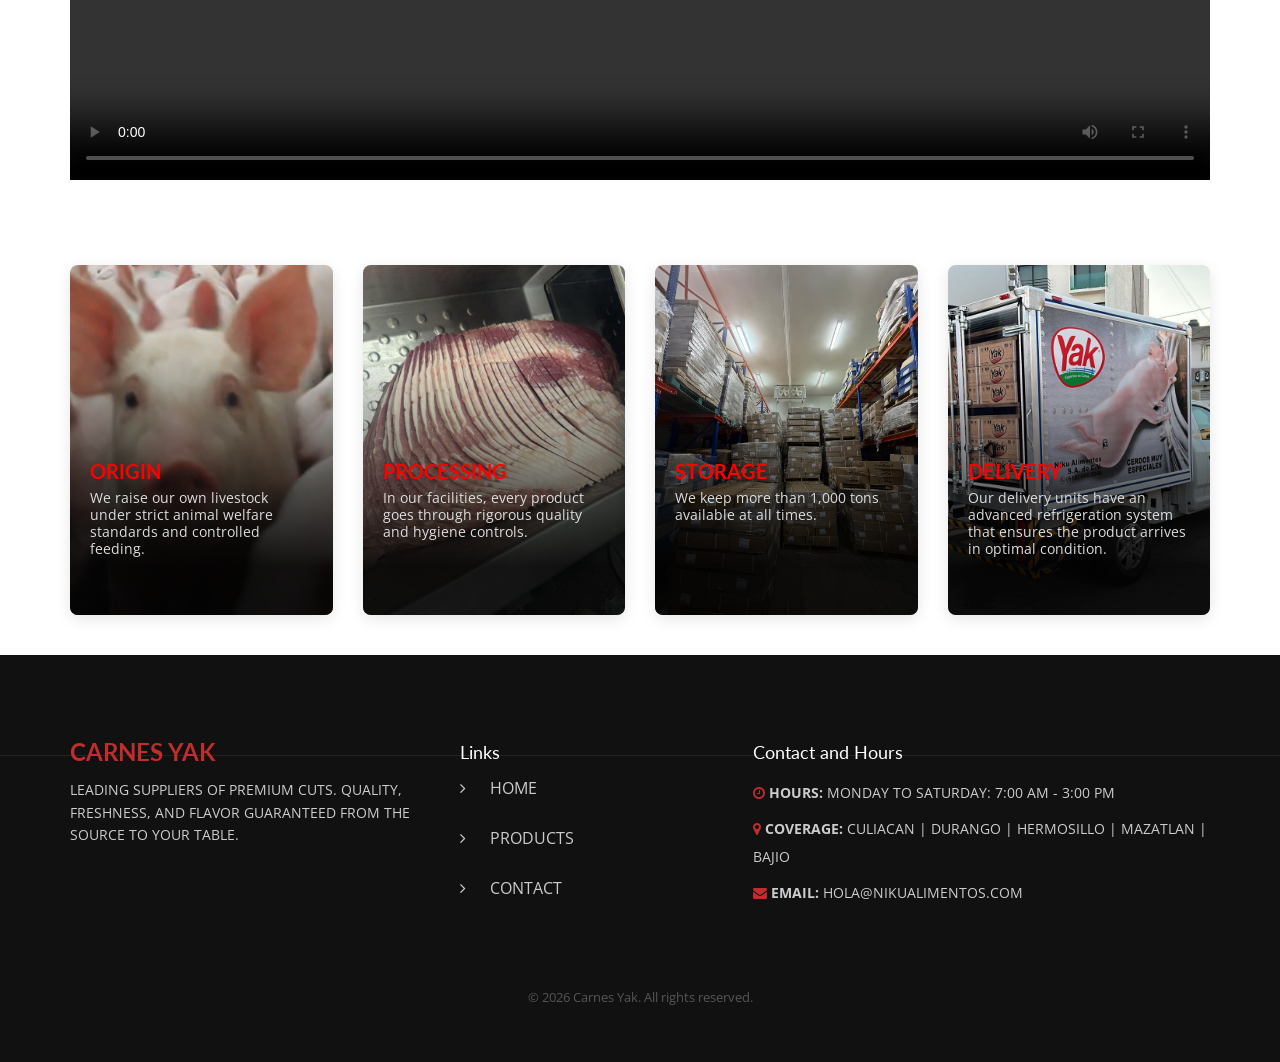
==== commit abaafbd9: "update lenguage" ====
--- a/index.html
+++ b/index.html
@@ -43,24 +43,27 @@
       <section class="head-row-2">
         <div class="container"> <strong class="logo"><a href="index.html"><img loading="lazy" src="images/logo-yak.jpeg" alt="logo-yak"
           height="75"></a></strong>
-          <nav class="navbar navbar-inverse">
+          <nav class="navbar navbar-inverse" aria-label="Navegacion principal">
             <div class="navbar-header">
               <button type="button" class="navbar-toggle collapsed" data-toggle="collapse" data-target="#navbar"
                 aria-expanded="false" aria-controls="navbar"> <span class="sr-only" data-i18n="common.nav.toggle">Toggle navigation</span> <span
                   class="icon-bar"></span> <span class="icon-bar"></span> <span class="icon-bar"></span> </button>
             </div>
             <div id="navbar" class="collapse navbar-collapse">
+              <button type="button" class="mobile-menu-close" data-mobile-menu-close aria-label="Cerrar menu">
+                <span aria-hidden="true">&times;</span>
+              </button>
               <ul class="nav navbar-nav" id="nav">
                 <li class="active"><a href="index.html" data-i18n="common.nav.home">Inicio</a></li>
                 <li><a href="product.html" data-i18n="common.nav.products">Productos</a></li>
                 <li><a href="contact.html" data-i18n="common.nav.contact">Contacto</a></li>
               </ul>
-              <div class="language-switcher" role="group" aria-label="Language switcher">
-                <span class="language-switcher-label" data-i18n="common.language.label">Idioma</span>
+              <div class="language-switcher" aria-label="Selector de idioma">
                 <button type="button" class="language-switcher-btn" data-lang-switch="es" aria-pressed="true">ES</button>
                 <button type="button" class="language-switcher-btn" data-lang-switch="en" aria-pressed="false">EN</button>
               </div>
             </div>
+            <div class="mobile-nav-backdrop" data-mobile-menu-close></div>
           </nav>
         </div>
       </section>
--- a/css/style.css
+++ b/css/style.css
@@ -120,6 +120,40 @@
 	border-color: #E31E24;
 }
 
+.mobile-menu-close,
+.mobile-nav-backdrop {
+	display: none;
+}
+
+@media (min-width: 768px) {
+	.head-row-2 .navbar-collapse {
+		display: flex !important;
+		align-items: flex-start;
+		gap: 18px;
+	}
+
+	#nav {
+		display: flex;
+		align-items: flex-start;
+	}
+
+	#nav li {
+		display: inline-flex;
+		align-items: flex-start;
+	}
+
+	.language-switcher {
+		float: none;
+		margin-top: 52px;
+		padding-bottom: 28px;
+		margin-left: 12px;
+	}
+
+	.head-row-2-scroll .language-switcher {
+		margin-top: 52px;
+	}
+}
+
 @media (max-width: 991px) {
 	.language-switcher {
 		float: none;
@@ -453,6 +487,11 @@
 
 }
 
+strong.logo img {
+	height: 64px;
+	width: auto;
+}
+
 .center-logo {
 	margin-right: 127px;
 }
@@ -475,6 +514,29 @@
 
 .head-row-2-scroll {
 	background: #fff !important;
+}
+
+.head-row-2-scroll .language-switcher-label {
+	color: #000;
+}
+
+.head-row-2-scroll .language-switcher-btn {
+	border-color: #000;
+	background: #fff;
+	color: #000;
+}
+
+.head-row-2-scroll .language-switcher-btn:hover,
+.head-row-2-scroll .language-switcher-btn:focus {
+	border-color: #E31E24;
+	background-color: rgba(227, 30, 36, 0.08);
+	color: #000;
+}
+
+.head-row-2-scroll .language-switcher-btn.is-active {
+	background-color: #E31E24;
+	border-color: #E31E24;
+	color: #fff;
 }
 
 
--- a/css/responsive.css
+++ b/css/responsive.css
@@ -40,33 +40,165 @@
 	float: left;
 }
 .head-row-2 {
-	position: static;
+	position: sticky;
+	top: 0;
 	background: #fff;
 	float: left;
 	width: 100%;
-	padding: 15px 0;
+	padding: 12px 0;
+	box-shadow: 0 10px 30px rgba(0, 0, 0, 0.08);
+}
+.head-row-2 .container {
+	display: flex;
+	align-items: center;
+	justify-content: space-between;
+	gap: 14px;
+	position: relative;
 }
 strong.logo {
 	margin: 0;
 }
+strong.logo img {
+	height: 52px !important;
+	width: auto;
+	display: block;
+}
 strong.logo-no-show {
 	display: block;
 }
 .head-row-2 .navbar-inverse {
-	width: 100%;
+	width: auto;
+	float: none;
+	margin-right: 0;
+}
+.head-row-2 .navbar-header {
+	display: flex;
+	align-items: center;
+	justify-content: flex-end;
 }
 .navbar-toggle {
 	margin: 0;
+	border: 1px solid #111;
+	border-radius: 16px;
+	padding: 10px 11px;
+	background: #fff !important;
+	box-shadow: none;
+}
+.navbar-toggle .icon-bar {
+	background: #111;
+	width: 20px;
+	height: 2px;
+	border-radius: 999px;
+}
+.navbar-toggle .icon-bar + .icon-bar {
+	margin-top: 4px;
+}
+.mobile-menu-close {
+	display: inline-flex;
+	align-items: center;
+	justify-content: center;
+	width: 42px;
+	height: 42px;
+	margin-left: auto;
+	border: 1px solid rgba(0, 0, 0, 0.12);
+	border-radius: 50%;
+	background: #f5f1eb;
+	color: #111;
+	font-size: 24px;
+	line-height: 1;
+}
+.mobile-nav-backdrop {
+	display: block;
+	position: fixed;
+	inset: 0;
+	background: rgba(17, 17, 17, 0.45);
+	opacity: 0;
+	visibility: hidden;
+	transition: opacity 0.3s ease, visibility 0.3s ease;
+	z-index: 997;
+}
+.head-row-2 .navbar-collapse {
+	position: fixed;
+	top: 0;
+	left: 0;
+	width: min(86vw, 340px);
+	height: 100vh !important;
+	display: block !important;
+	padding: 24px 20px 28px !important;
+	background: linear-gradient(180deg, #fffaf4 0%, #ffffff 100%);
+	border-top: 0;
+	box-shadow: 18px 0 48px rgba(0, 0, 0, 0.18);
+	overflow-y: auto !important;
+	transform: translateX(-100%);
+	visibility: hidden;
+	transition: transform 0.32s ease, visibility 0.32s ease;
+	z-index: 998;
+}
+.head-row-2 .navbar-collapse.collapse {
+	display: block !important;
+}
+.head-row-2 .navbar-collapse.in {
+	transform: translateX(0);
+	visibility: visible;
+}
+body.mobile-menu-open {
+	overflow: hidden;
+}
+body.mobile-menu-open .mobile-nav-backdrop {
+	opacity: 1;
+	visibility: visible;
 }
 #nav {
-	margin: 30px 0 0 0;
+	margin: 20px 0 24px 0;
 }
 #nav li {
 	display: block;
+	padding: 0;
+	border-bottom: 1px solid rgba(0, 0, 0, 0.08);
 }
 #nav li ul {
 	position: static;
 	width: 100%;
+}
+#nav li a {
+	color: #111 !important;
+	padding: 16px 0;
+	font-size: 18px;
+	line-height: 1.2;
+}
+#nav li:last-child a {
+	padding-left: 0;
+}
+.language-switcher {
+	float: none;
+	display: flex;
+	flex-wrap: wrap;
+	justify-content: flex-start;
+	gap: 10px;
+	margin: 0;
+}
+.language-switcher-label {
+	width: 100%;
+	color: #111;
+	font-size: 11px;
+	letter-spacing: 1.4px;
+}
+.language-switcher-btn {
+	border-color: #111;
+	background: #fff;
+	color: #111;
+	padding: 10px 14px;
+}
+.language-switcher-btn:hover,
+.language-switcher-btn:focus {
+	border-color: #111;
+	background: #f7efe8;
+	color: #111;
+}
+.language-switcher-btn.is-active {
+	background: #E31E24;
+	border-color: #E31E24;
+	color: #fff;
 }
 #banner .caption {
 	top: 50%;
@@ -248,6 +380,24 @@
 .head-top .left-side {
 	padding: 12px 0;
 	text-align: center;
+}
+.head-row-2 .container {
+	padding-left: 16px;
+	padding-right: 16px;
+}
+.head-row-2 .navbar-collapse {
+	width: min(88vw, 320px);
+	padding: 22px 18px 24px !important;
+}
+.mobile-menu-close {
+	width: 40px;
+	height: 40px;
+}
+.navbar-toggle {
+	padding: 9px 10px;
+}
+.language-switcher-btn {
+	padding: 9px 12px;
 }
 .gallery-metro-2 .isotope .item.height2, .gallery-metro-2 .isotope .item{
 	height:auto;
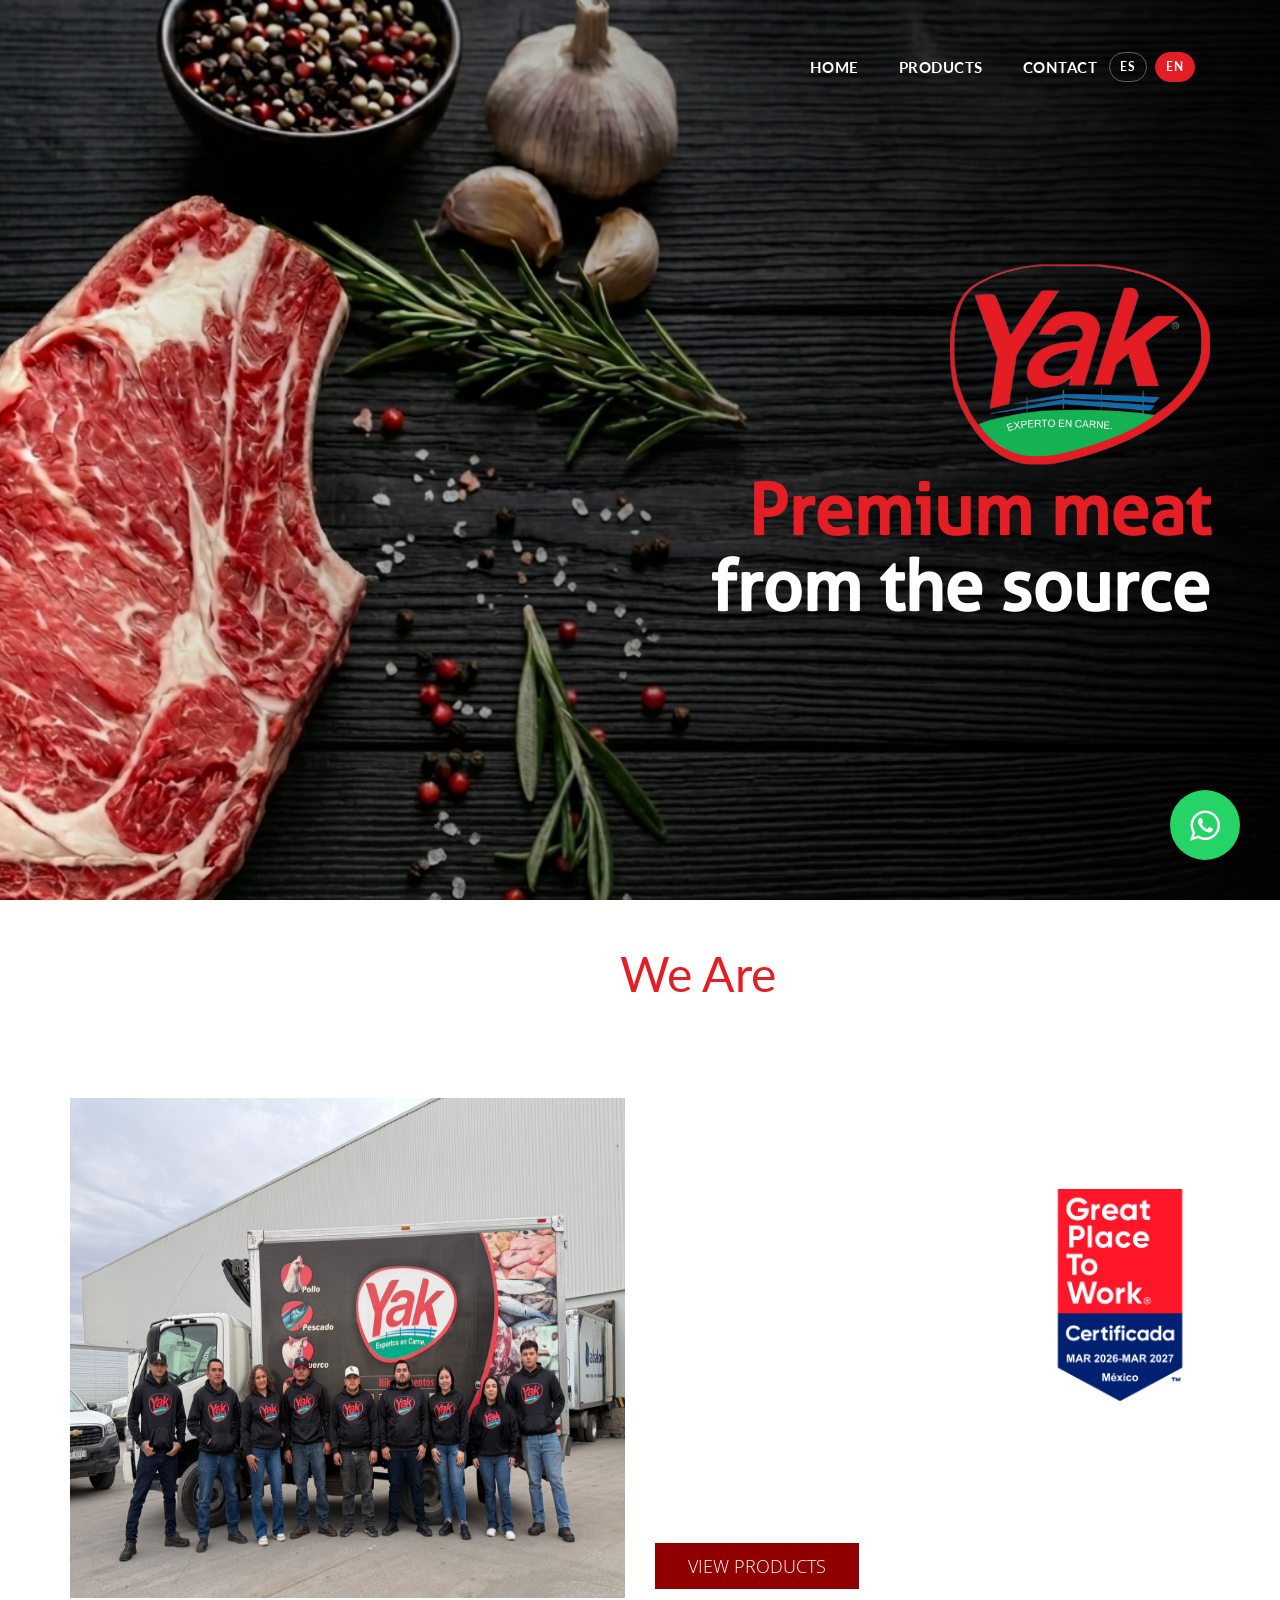
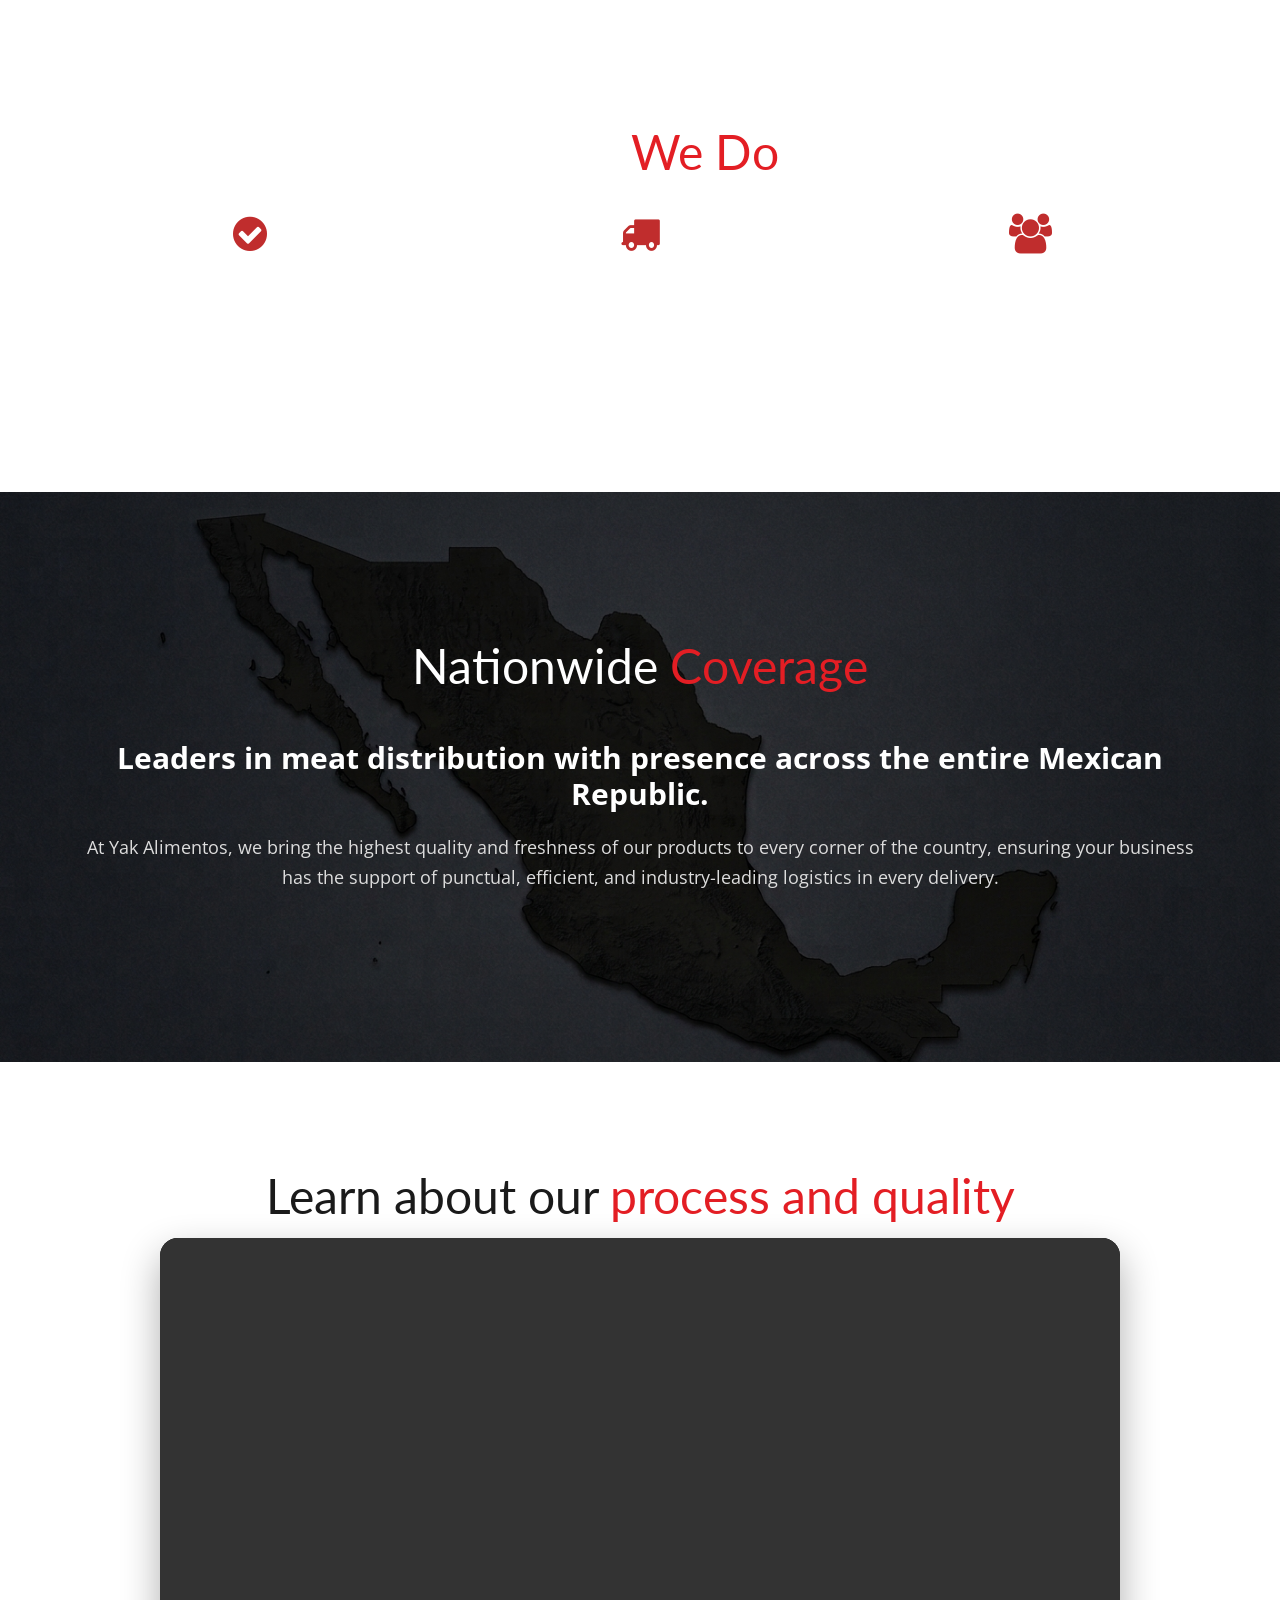
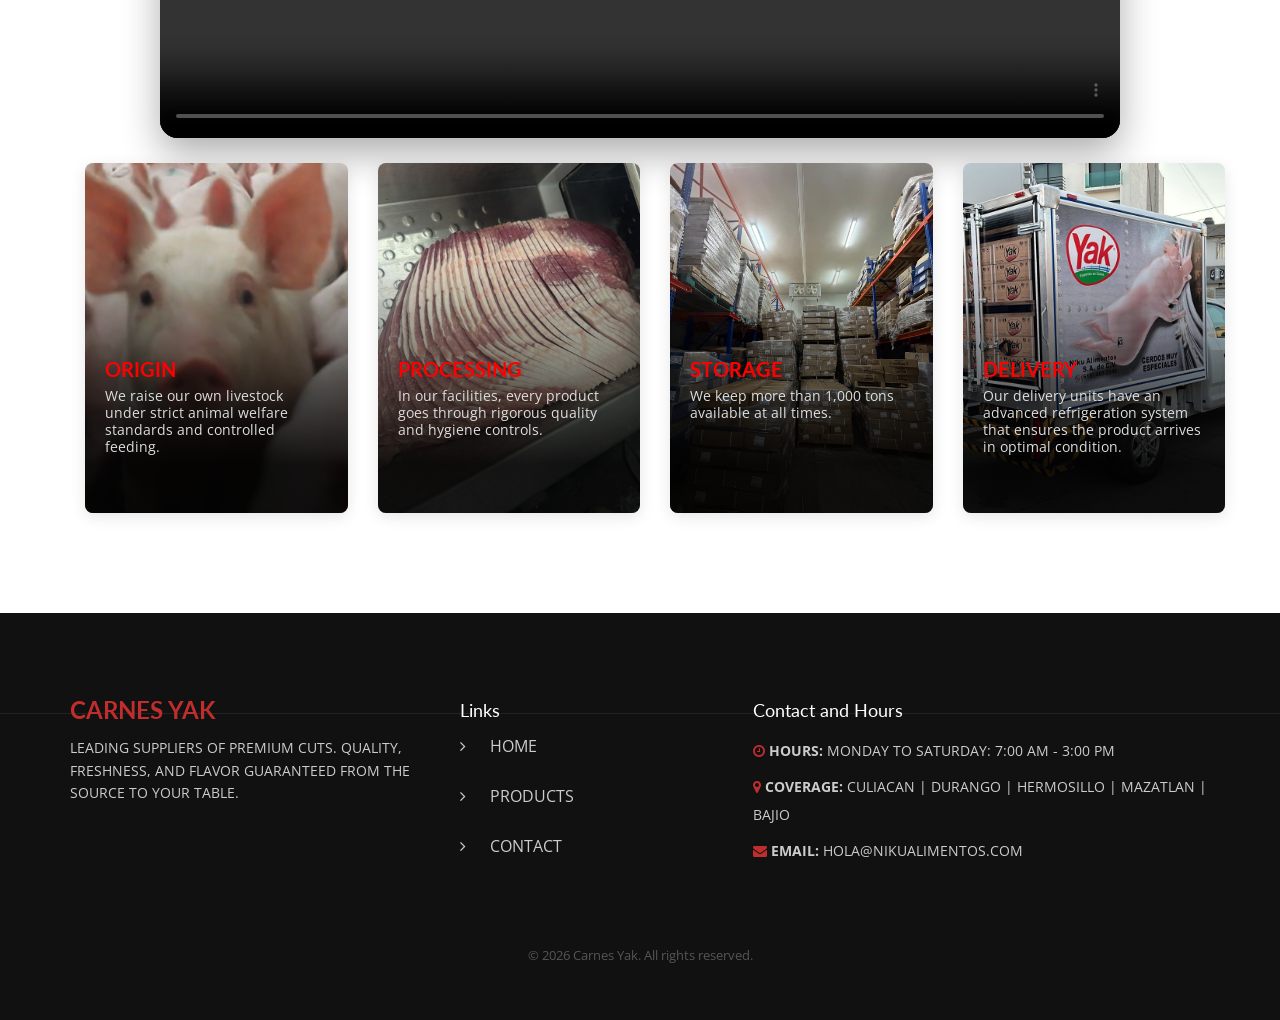
==== commit c6340b8c: "view video" ====
--- a/index.html
+++ b/index.html
@@ -6,11 +6,9 @@
   <meta name="viewport" content="width=device-width, initial-scale=1">
 
   <title data-i18n="meta.home.title">Carnes Yak | Distribuidora de Carne Premium en México</title>
-  <meta name="description"
-    data-i18n-content="meta.home.description"
+  <meta name="description" data-i18n-content="meta.home.description"
     content="Líderes en distribución de carne premium en México. Ofrecemos cortes de alta calidad con cobertura nacional en Culiacán, Durango, Hermosillo y Mazatlán.">
-  <meta name="keywords"
-    data-i18n-content="meta.home.keywords"
+  <meta name="keywords" data-i18n-content="meta.home.keywords"
     content="carne premium, distribuidora de carne, cortes de carne México, Carnes Yak, Niku Alimentos">
   <!-- Css Files Start -->
   <link href="css/style.css" rel="stylesheet" type="text/css">
@@ -41,13 +39,14 @@
         </div>
       </section>
       <section class="head-row-2">
-        <div class="container"> <strong class="logo"><a href="index.html"><img loading="lazy" src="images/logo-yak.jpeg" alt="logo-yak"
-          height="75"></a></strong>
+        <div class="container"> <strong class="logo"><a href="index.html"><img loading="lazy" src="images/logo-yak.jpeg"
+                alt="logo-yak" height="75"></a></strong>
           <nav class="navbar navbar-inverse" aria-label="Navegacion principal">
             <div class="navbar-header">
               <button type="button" class="navbar-toggle collapsed" data-toggle="collapse" data-target="#navbar"
-                aria-expanded="false" aria-controls="navbar"> <span class="sr-only" data-i18n="common.nav.toggle">Toggle navigation</span> <span
-                  class="icon-bar"></span> <span class="icon-bar"></span> <span class="icon-bar"></span> </button>
+                aria-expanded="false" aria-controls="navbar"> <span class="sr-only" data-i18n="common.nav.toggle">Toggle
+                  navigation</span> <span class="icon-bar"></span> <span class="icon-bar"></span> <span
+                  class="icon-bar"></span> </button>
             </div>
             <div id="navbar" class="collapse navbar-collapse">
               <button type="button" class="mobile-menu-close" data-mobile-menu-close aria-label="Cerrar menu">
@@ -59,8 +58,10 @@
                 <li><a href="contact.html" data-i18n="common.nav.contact">Contacto</a></li>
               </ul>
               <div class="language-switcher" aria-label="Selector de idioma">
-                <button type="button" class="language-switcher-btn" data-lang-switch="es" aria-pressed="true">ES</button>
-                <button type="button" class="language-switcher-btn" data-lang-switch="en" aria-pressed="false">EN</button>
+                <button type="button" class="language-switcher-btn" data-lang-switch="es"
+                  aria-pressed="true">ES</button>
+                <button type="button" class="language-switcher-btn" data-lang-switch="en"
+                  aria-pressed="false">EN</button>
               </div>
             </div>
             <div class="mobile-nav-backdrop" data-mobile-menu-close></div>
@@ -73,7 +74,8 @@
     <!--BANNER START-->
 
     <!--WHATSAPP CHAT-->
-    <a href="https://wa.link/jv3dho" class="whatsapp-float" target="_blank" rel="noopener noreferrer" aria-label="Chat de WhatsApp para pedidos" data-i18n-aria-label="common.whatsapp.aria">
+    <a href="https://wa.link/jv3dho" class="whatsapp-float" target="_blank" rel="noopener noreferrer"
+      aria-label="Chat de WhatsApp para pedidos" data-i18n-aria-label="common.whatsapp.aria">
       <i class="fa fa-whatsapp"></i>
       <span class="tooltip-wa" data-i18n="common.whatsapp.tooltip">¡Haz tu pedido aquí!</span>
     </a>
@@ -85,9 +87,9 @@
       </div>
       <div class="caption">
         <div class="container">
-          <img loading="lazy" src="images/logo-yak.jpeg" alt="logo-yak"
-          height="200">
-          <h1 data-i18n-html="home.hero.titleHtml"><span style="color:#E31E24">Carne premium</span> <br> desde el origen</h1>
+          <img loading="lazy" src="images/logo-yak.jpeg" alt="logo-yak" height="200">
+          <h1 data-i18n-html="home.hero.titleHtml"><span style="color:#E31E24">Carne premium</span> <br> desde el origen
+          </h1>
         </div>
       </div>
     </div>
@@ -104,7 +106,8 @@
           <div class="row">
             <div class="col-md-6 col-sm-12">
               <div class="thumb mb-30 about-history-thumb">
-                <img src="./images/history.jpeg" alt="Historia y trayectoria de Niku Alimentos" loading="lazy" data-i18n-alt="home.about.imageAlt" />
+                <img src="./images/history.jpeg" alt="Historia y trayectoria de Niku Alimentos" loading="lazy"
+                  data-i18n-alt="home.about.imageAlt" />
               </div>
             </div>
             <div class="col-md-6 col-sm-12">
@@ -112,19 +115,23 @@
               <div class="row about-cert-row">
                 <div class="col-sm-8 col-xs-12">
                   <div class="text-col">
-                    <p data-i18n="home.about.paragraph1">Hace más de 10 años, Niku Alimentos nació con un objetivo muy claro:
+                    <p data-i18n="home.about.paragraph1">Hace más de 10 años, Niku Alimentos nació con un objetivo muy
+                      claro:
                       brindar a cada cliente exactamente lo que necesita para hacer crecer su negocio.
                       Desde entonces, hemos construido una forma de trabajo basada en la cercanía, el servicio y la
                       capacidad de adaptación.</p>
-                    <p data-i18n="home.about.paragraph2">A lo largo de este tiempo, hemos reunido marcas reconocidas de productos cárnicos, seleccionadas por
+                    <p data-i18n="home.about.paragraph2">A lo largo de este tiempo, hemos reunido marcas reconocidas de
+                      productos cárnicos, seleccionadas por
                       su calidad y prestigio.
-                      Hoy continuamos evolucionando con la mirada puesta en el futuro, manteniendo nuestra esencia: calidad,
+                      Hoy continuamos evolucionando con la mirada puesta en el futuro, manteniendo nuestra esencia:
+                      calidad,
                       servicio y soluciones reales.</p>
                   </div>
                   <a class="btn-style-1" href="product.html" data-i18n="home.about.cta">Ver productos</a>
                 </div>
                 <div class="col-sm-4 col-xs-12 about-cert-aside">
-                  <img src="images/certificado2.png" loading="lazy" alt="certificado de calidad" class="img-responsive" width="150" height="100" data-i18n-alt="home.about.certificateAlt" />
+                  <img src="images/certificado2.png" loading="lazy" alt="certificado de calidad" class="img-responsive"
+                    width="150" height="100" data-i18n-alt="home.about.certificateAlt" />
                 </div>
               </div>
             </div>
@@ -133,22 +140,27 @@
           <!-- Qué Hacemos Section -->
           <div class="row mt-50">
             <div class="heading-space text-center mt-50">
-              <h2 style="margin-bottom: 10px !important;" data-i18n-html="home.features.titleHtml">Qué <span>Hacemos</span></h2>
+              <h2 style="margin-bottom: 10px !important;" data-i18n-html="home.features.titleHtml">Qué
+                <span>Hacemos</span>
+              </h2>
             </div>
             <div class="col-md-4 col-sm-4 text-center feature-box">
               <div class="icon-holder"><i class="fa fa-check-circle"></i></div>
               <h3 data-i18n="home.features.qualityTitle">Calidad Garantizada</h3>
-              <p data-i18n="home.features.qualityText">Seleccionamos cuidadosamente productos que cumplen con los más altos estándares de higiene y sabor.</p>
+              <p data-i18n="home.features.qualityText">Seleccionamos cuidadosamente productos que cumplen con los más
+                altos estándares de higiene y sabor.</p>
             </div>
             <div class="col-md-4 col-sm-4 text-center feature-box">
               <div class="icon-holder"><i class="fa fa-truck"></i></div>
               <h3 data-i18n="home.features.distributionTitle">Distribución Eficiente</h3>
-              <p data-i18n="home.features.distributionText">Red de distribución sólida que asegura que tu producto llegue a tiempo y en perfectas condiciones.</p>
+              <p data-i18n="home.features.distributionText">Red de distribución sólida que asegura que tu producto
+                llegue a tiempo y en perfectas condiciones.</p>
             </div>
             <div class="col-md-4 col-sm-4 text-center feature-box">
               <div class="icon-holder"><i class="fa fa-users"></i></div>
               <h3 data-i18n="home.features.serviceTitle">Atención Personalizada</h3>
-              <p data-i18n="home.features.serviceText">Nos adaptamos a las necesidades específicas de tu negocio, brindando soluciones a medida.</p>
+              <p data-i18n="home.features.serviceText">Nos adaptamos a las necesidades específicas de tu negocio,
+                brindando soluciones a medida.</p>
             </div>
           </div>
         </div>
@@ -157,10 +169,14 @@
       <section class="coverage">
         <div class="container">
           <div class="heading-space text-center">
-            <h2 style="color: #fff; margin-bottom: 50px !important;" data-i18n-html="home.coverage.titleHtml">Cobertura <span>Nacional</span></h2>
-            <p style="color: #fff; font-size: 30px; line-height: 1.2; font-weight: bold;" data-i18n="home.coverage.lead">Líderes en distribución cárnica con presencia en
+            <h2 style="color: #fff; margin-bottom: 50px !important;" data-i18n-html="home.coverage.titleHtml">Cobertura
+              <span>Nacional</span>
+            </h2>
+            <p style="color: #fff; font-size: 30px; line-height: 1.2; font-weight: bold;"
+              data-i18n="home.coverage.lead">Líderes en distribución cárnica con presencia en
               toda la República Mexicana.</p>
-            <p style="color: #ddd; font-size: 18px;" data-i18n="home.coverage.text">En Yak Alimentos, llevamos la máxima calidad y frescura de nuestros
+            <p style="color: #ddd; font-size: 18px;" data-i18n="home.coverage.text">En Yak Alimentos, llevamos la máxima
+              calidad y frescura de nuestros
               productos hasta cualquier rincón del país, garantizando que tu negocio cuente con el respaldo de una
               logística líder, puntual y eficiente en cada entrega.</p>
           </div>
@@ -168,76 +184,83 @@
       </section>
 
       <!--PARALLAX-SECTION START-->
-      <section class="parallax-section">
-        <div class="heading-space text-center">
-          <h2 style="margin-bottom: 50px !important;" data-i18n-html="home.process.titleHtml">Conoce nuestro <span>proceso y calidad</span></h2>
-        </div>
-        <div class="container">
-          <video width="100%" height="100%" controls>
-            <source src="images/video.mp4" type="video/mp4">
-            Tu navegador no soporta la reproducción de video.
+      <section class="parallax-section process-showcase">
+        <div class="container">
+          <div class="heading-space text-center process-heading">
+            <h2 data-i18n-html="home.process.titleHtml">Conoce nuestro <span>proceso y calidad</span></h2>
+          </div>
+          <video id="yakProcessVideo" class="yak-process-video" controls preload="metadata">
+            <source src="images/yak.mp4" type="video/mp4">
+            <track kind="captions" srclang="es" src="images/yak-es.vtt" label="Español" default>
+            <track kind="captions" srclang="en" src="images/yak-en.vtt" label="English">
+            <track kind="descriptions" srclang="es" src="images/yak-es-desc.vtt" label="Descripciones en español">
+            <span data-i18n="home.process.videoFallback">Tu navegador no soporta la reproducción de video.</span>
           </video>
 
+          <div class="container">
+            <div class="row">
+              <div class="col-md-3 col-sm-6 col-xs-12 mb-10">
+                <div class="team-box-overlay">
+                  <div class="thumb">
+                    <img src="images/origin-pork.png" alt="carne de cerdo" loading="lazy">
+                    <div class="text-overlay">
+                      <h3 data-i18n="home.steps.originTitle">Origen</h3>
+                      <p data-i18n="home.steps.originText">Criamos nuestro propio ganado bajo estrictos estándares de
+                        bienestar animal y alimentación
+                        controlada.</p>
+                    </div>
+                  </div>
+                </div>
+              </div>
+
+              <div class="col-md-3 col-sm-6 col-xs-12 mb-10">
+                <div class="team-box-overlay">
+                  <div class="thumb">
+                    <img src="images/procesamiento.jpeg" alt="procesamientor" loading="lazy">
+                    <div class="text-overlay">
+                      <h3 data-i18n="home.steps.processingTitle">Procesamiento</h3>
+                      <p data-i18n="home.steps.processingText">En nuestras instalaciones cada producto pasa por
+                        rigurosos
+                        controles de calidad e higiene.</p>
+                    </div>
+                  </div>
+                </div>
+              </div>
+
+              <div class="col-md-3 col-sm-6 col-xs-12 mb-10">
+                <div class="team-box-overlay">
+                  <div class="thumb">
+                    <img src="images/almacenamiento.jpeg" alt="almacenamiento" loading="lazy">
+                    <div class="text-overlay">
+                      <h3 data-i18n="home.steps.storageTitle">Almacenamiento</h3>
+                      <p data-i18n="home.steps.storageText">Contamos con más de 1,000 toneladas disponibles en todo
+                        momento.</p>
+                    </div>
+                  </div>
+                </div>
+              </div>
+
+              <div class="col-md-3 col-sm-6 col-xs-12 mb-10">
+                <div class="team-box-overlay">
+                  <div class="thumb">
+                    <img src="images/entrega.jpeg" alt="entrega" loading="lazy">
+                    <div class="text-overlay">
+                      <h3 data-i18n="home.steps.deliveryTitle">Entrega</h3>
+                      <p data-i18n="home.steps.deliveryText">Nuestras unidades de entrega cuentan con un sistema
+                        avanzado
+                        de refrigeración que garantiza que
+                        el producto llegue en óptimas condiciones.</p>
+                    </div>
+                  </div>
+                </div>
+              </div>
+
+            </div>
+          </div>
       </section>
       <!--PARALLAX-SECTION END-->
 
       <!--TEAM SECTION START-->
-      <section class="team-section">
-        <div class="container">
-          <div class="row">
-            <div class="col-md-3 col-sm-6 col-xs-12 mb-10">
-              <div class="team-box-overlay">
-                <div class="thumb">
-                  <img src="images/origin-pork.png" alt="carne de cerdo" loading="lazy">
-                  <div class="text-overlay">
-                    <h3 data-i18n="home.steps.originTitle">Origen</h3>
-                    <p data-i18n="home.steps.originText">Criamos nuestro propio ganado bajo estrictos estándares de bienestar animal y alimentación
-                      controlada.</p>
-                  </div>
-                </div>
-              </div>
-            </div>
-
-            <div class="col-md-3 col-sm-6 col-xs-12 mb-10">
-              <div class="team-box-overlay">
-                <div class="thumb">
-                  <img src="images/procesamiento.jpeg" alt="procesamientor" loading="lazy">
-                  <div class="text-overlay">
-                    <h3 data-i18n="home.steps.processingTitle">Procesamiento</h3>
-                    <p data-i18n="home.steps.processingText">En nuestras instalaciones cada producto pasa por rigurosos controles de calidad e higiene.</p>
-                  </div>
-                </div>
-              </div>
-            </div>
-
-            <div class="col-md-3 col-sm-6 col-xs-12 mb-10">
-              <div class="team-box-overlay">
-                <div class="thumb">
-                  <img src="images/almacenamiento.jpeg" alt="almacenamiento" loading="lazy">
-                  <div class="text-overlay">
-                    <h3 data-i18n="home.steps.storageTitle">Almacenamiento</h3>
-                    <p data-i18n="home.steps.storageText">Contamos con más de 1,000 toneladas disponibles en todo momento.</p>
-                  </div>
-                </div>
-              </div>
-            </div>
-
-            <div class="col-md-3 col-sm-6 col-xs-12 mb-10">
-              <div class="team-box-overlay">
-                <div class="thumb">
-                  <img src="images/entrega.jpeg" alt="entrega" loading="lazy">
-                  <div class="text-overlay">
-                    <h3 data-i18n="home.steps.deliveryTitle">Entrega</h3>
-                    <p data-i18n="home.steps.deliveryText">Nuestras unidades de entrega cuentan con un sistema avanzado de refrigeración que garantiza que
-                      el producto llegue en óptimas condiciones.</p>
-                  </div>
-                </div>
-              </div>
-            </div>
-
-          </div>
-        </div>
-      </section>
       <!--TEAM SECTION END-->
     </div>
     <!--MAIN END-->
@@ -252,8 +275,9 @@
               <div class="footer-box">
                 <h3 style="color: #c02d2d; margin-bottom: 15px; font-weight: 700;">CARNES YAK</h3>
                 <p style="color: #ccc; line-height: 1.6;">
-                  <span data-i18n="common.footer.description">Proveedores líderes de cortes premium. Calidad, frescura y sabor garantizados desde el origen hasta su
-                  mesa.</span>
+                  <span data-i18n="common.footer.description">Proveedores líderes de cortes premium. Calidad, frescura y
+                    sabor garantizados desde el origen hasta su
+                    mesa.</span>
                 </p>
 
               </div>
@@ -261,8 +285,9 @@
 
             <div class="col-md-3 col-sm-6">
               <div class="footer-menu">
-                <h3 style="color: #fff; font-size: 18px; margin-bottom: 15px;" data-i18n="common.footer.links">Enlaces</h3>
-                <nav>
+                <h3 style="color: #fff; font-size: 18px; margin-bottom: 15px;" data-i18n="common.footer.links">Enlaces
+                </h3>
+                <nav aria-label="Enlaces del pie de página" data-i18n-aria-label="common.footer.linksAria">
                   <ul style="list-style: none; padding: 0;">
                     <li style="margin-bottom: 10px;"><a href="index.html" style="color: #ccc;"><i
                           class="fa fa-angle-right"></i> <span data-i18n="common.nav.home">Inicio</span></a></li>
@@ -277,14 +302,17 @@
 
             <div class="col-md-5 col-sm-6">
               <div class="footer-box">
-                <h3 style="color: #fff; font-size: 18px; margin-bottom: 15px;" data-i18n="common.footer.contactHours">Contacto y Horarios</h3>
+                <h3 style="color: #fff; font-size: 18px; margin-bottom: 15px;" data-i18n="common.footer.contactHours">
+                  Contacto y Horarios</h3>
                 <p style="color: #ccc; margin-bottom: 8px;">
                   <i class="fa fa-clock-o" style="color: #c02d2d;"></i>
-                  <strong data-i18n="common.footer.scheduleLabel">Horario:</strong> <span data-i18n="common.footer.scheduleValue">Lunes a Sábado: 7:00 am - 3:00 pm</span>
+                  <strong data-i18n="common.footer.scheduleLabel">Horario:</strong> <span
+                    data-i18n="common.footer.scheduleValue">Lunes a Sábado: 7:00 am - 3:00 pm</span>
                 </p>
                 <p style="color: #ccc; margin-bottom: 8px;">
                   <i class="fa fa-map-marker" style="color: #c02d2d;"></i>
-                  <strong data-i18n="common.footer.coverageLabel">Cobertura:</strong> <span data-i18n="common.footer.coverageValue">Culiacán | Durango | Hermosillo | Mazatlán | Bajío</span>
+                  <strong data-i18n="common.footer.coverageLabel">Cobertura:</strong> <span
+                    data-i18n="common.footer.coverageValue">Culiacán | Durango | Hermosillo | Mazatlán | Bajío</span>
                 </p>
                 <p style="color: #ccc;">
                   <i class="fa fa-envelope" style="color: #c02d2d;"></i>
@@ -298,7 +326,8 @@
       </section>
 
       <div style="text-align: center; border-top: 1px solid #222; margin-top: 40px; padding-top: 20px;">
-        <p style="color: #555; font-size: 13px;" data-i18n="common.footer.copyright">&copy; 2026 Carnes Yak. Todos los derechos reservados.</p>
+        <p style="color: #555; font-size: 13px;" data-i18n="common.footer.copyright">&copy; 2026 Carnes Yak. Todos los
+          derechos reservados.</p>
       </div>
     </footer>
     <!--FOOTER END-->
@@ -316,4 +345,4 @@
   <script src="js/theme_script.js"></script>
 </body>
 
-</html>
+</html>
--- a/css/style.css
+++ b/css/style.css
@@ -1382,6 +1382,350 @@
 	float: left;
 	width: 100%;
 	padding: 50px 0;
+}
+
+.process-showcase {
+	position: relative;
+	padding: 110px 0 90px;
+	overflow: hidden;
+	background: #fff;
+}
+
+.process-heading,
+.process-stack {
+	position: relative;
+	z-index: 2;
+}
+
+.process-showcase .heading-space {
+	margin-bottom: 0;
+}
+
+.process-showcase .heading-space h2 {
+	color: #1a1a1a;
+	margin-bottom: 18px;
+}
+
+.process-eyebrow {
+	display: inline-block;
+	margin-bottom: 18px;
+	padding: 8px 16px;
+	border: 1px solid rgba(26, 26, 26, 0.12);
+	border-radius: 999px;
+	font: 700 12px/1 'Lato', sans-serif;
+	letter-spacing: 2px;
+	text-transform: uppercase;
+	color: #6f625a;
+	background: #f6f2ee;
+	box-shadow: none;
+}
+
+.process-stack {
+	padding: 50px 18px 24px;
+	max-width: 1180px;
+	margin: 0 auto;
+}
+
+.process-card {
+	position: relative;
+	padding: 56px;
+	border-radius: 10px;
+	overflow: hidden;
+	background: #292828;
+	border: 1px solid rgba(255, 255, 255, 0.08);
+	backdrop-filter: blur(8px);
+	margin-bottom: 25px;
+}
+
+.process-card:before {
+	content: '';
+	position: absolute;
+	inset: 0;
+	background: linear-gradient(110deg, rgba(255, 255, 255, 0.05) 0%, rgba(255, 255, 255, 0) 45%);
+	pointer-events: none;
+}
+
+.process-card-row {
+	position: relative;
+	z-index: 1;
+	display: flex;
+	align-items: center;
+	row-gap: 30px;
+}
+
+.process-lead {
+	margin: 0 0 22px;
+	font: 700 34px/1.2 'Lato', sans-serif;
+	color: #ffff;
+	max-width: 560px;
+}
+
+.process-description {
+	margin: 0;
+	max-width: 560px;
+	color: #daccc1;
+	font-size: 17px;
+	line-height: 1.8;
+}
+
+.process-pill-row {
+	display: flex;
+	flex-wrap: wrap;
+	gap: 12px;
+	margin-top: 28px;
+}
+
+.process-pill {
+	display: inline-flex;
+	align-items: center;
+	padding: 10px 16px;
+	border-radius: 999px;
+	border: 1px solid rgba(255, 255, 255, 0.12);
+	background: rgba(255, 255, 255, 0.05);
+	font: 700 13px/1 'Lato', sans-serif;
+	letter-spacing: 1px;
+	text-transform: uppercase;
+	color: #f0e6dd;
+}
+
+.process-media-card {
+	position: relative;
+	margin-left: auto;
+	max-width: 360px;
+	padding: 28px;
+	border-radius: 5px;
+	/* background: linear-gradient(180deg, rgba(255, 255, 255, 0.08) 0%, rgba(255, 255, 255, 0.03) 100%);
+	border: 1px solid rgba(255, 255, 255, 0.1);
+	box-shadow: inset 0 1px 0 rgba(255, 255, 255, 0.06), 0 18px 45px rgba(0, 0, 0, 0.24); */
+}
+
+.process-media-card:before {
+	content: '';
+	position: absolute;
+	top: 18px;
+	right: 18px;
+	width: 52px;
+	height: 52px;
+	border-radius: 16px;
+	border: 1px solid rgba(255, 255, 255, 0.08);
+	background: linear-gradient(145deg, rgba(227, 30, 36, 0.2) 0%, rgba(227, 30, 36, 0) 100%);
+}
+
+.process-media-label {
+	position: relative;
+	display: block;
+	margin-bottom: 18px;
+	font: 700 12px/1 'Lato', sans-serif;
+	letter-spacing: 2px;
+	text-transform: uppercase;
+	color: #d4b9a6;
+}
+
+.process-video-trigger {
+	position: relative;
+	display: flex;
+	align-items: center;
+	gap: 16px;
+	width: 100%;
+	padding: 16px 20px;
+	border: 0;
+	border-radius: 999px;
+	background: linear-gradient(135deg, #e31e24 0%, #7d1518 100%);
+	color: #fff;
+	text-align: left;
+	box-shadow: 0 18px 34px rgba(125, 21, 24, 0.34);
+	transition: transform 0.25s ease, box-shadow 0.25s ease, filter 0.25s ease;
+}
+
+.process-video-trigger:hover,
+.process-video-trigger:focus {
+	outline: none;
+	transform: translateY(-2px);
+	box-shadow: 0 24px 44px rgba(125, 21, 24, 0.42);
+	filter: saturate(1.04);
+}
+
+.process-video-icon {
+	flex: 0 0 60px;
+	width: 60px;
+	height: 60px;
+	border-radius: 50%;
+	display: inline-flex;
+	align-items: center;
+	justify-content: center;
+	background: rgba(255, 255, 255, 0.18);
+	font-size: 20px;
+	box-shadow: inset 0 1px 0 rgba(255, 255, 255, 0.18);
+}
+
+.process-video-copy {
+	display: flex;
+	flex-direction: column;
+	gap: 6px;
+}
+
+.process-video-copy strong {
+	font: 700 20px/1 'Lato', sans-serif;
+	color: #fff;
+}
+
+.process-video-copy small {
+	font: 400 13px/1.4 'Open Sans', sans-serif;
+	letter-spacing: 0.4px;
+	color: rgba(255, 255, 255, 0.85);
+}
+
+.process-note {
+	margin: 18px 0 0;
+	color: #d6c6ba;
+	font-size: 14px;
+	line-height: 1.7;
+}
+
+.yak-video-modal .modal-dialog {
+	margin-top: 8vh;
+	width: min(920px, calc(100% - 30px));
+}
+
+.yak-video-modal .modal-content {
+	background: linear-gradient(180deg, #120d0c 0%, #090909 100%);
+	border: 1px solid rgba(255, 255, 255, 0.08);
+	border-radius: 24px;
+	box-shadow: 0 26px 70px rgba(0, 0, 0, 0.45);
+	overflow: hidden;
+}
+
+.yak-video-modal .modal-header {
+	padding: 18px 24px;
+	border-bottom: 1px solid rgba(255, 255, 255, 0.08);
+}
+
+.yak-video-modal .modal-title {
+	font: 700 24px/1.2 'Lato', sans-serif;
+	color: #fff2e7;
+}
+
+.yak-video-modal .close {
+	color: #fff;
+	opacity: 0.85;
+	text-shadow: none;
+	font-size: 32px;
+}
+
+.yak-video-modal .close:hover,
+.yak-video-modal .close:focus {
+	color: #fff;
+	opacity: 1;
+}
+.yak-process-video {
+	width: 100%;
+	max-width: 960px;
+	display: block;
+	border-radius: 18px;
+	background: #000;
+	box-shadow: 0 16px 38px rgba(0, 0, 0, 0.32);
+	margin: 0 auto 25px;
+	height: 500px;
+}
+
+@media (max-width: 991px) {
+	.process-showcase {
+		padding: 90px 0 72px;
+	}
+
+	.process-stack {
+		padding: 36px 0 0;
+	}
+
+	.process-card {
+		padding: 40px 30px;
+	}
+
+	.process-lead,
+	.process-description {
+		max-width: none;
+	}
+
+	.process-media-card {
+		margin-left: 0;
+		max-width: none;
+	}
+
+	.yak-video-modal .modal-dialog {
+		width: calc(100% - 24px);
+	}
+}
+
+@media (max-width: 767px) {
+	.process-showcase {
+		padding: 76px 0 64px;
+	}
+
+	.process-showcase .heading-space h2 {
+		margin-bottom: 0;
+	}
+
+	.process-stack {
+		padding-top: 28px;
+	}
+
+	.process-card {
+		padding: 30px 20px;
+		border-radius: 24px;
+	}
+
+	.process-lead {
+		font-size: 28px;
+		line-height: 1.25;
+	}
+
+	.process-description {
+		font-size: 16px;
+		line-height: 1.75;
+	}
+
+	.process-pill-row {
+		gap: 10px;
+	}
+
+	.process-pill {
+		font-size: 12px;
+		padding: 9px 14px;
+	}
+
+	.process-media-card {
+		padding: 22px 18px;
+		border-radius: 22px;
+	}
+
+	.process-video-trigger {
+		padding: 14px 16px;
+		gap: 12px;
+	}
+
+	.process-video-icon {
+		flex-basis: 52px;
+		width: 52px;
+		height: 52px;
+		font-size: 17px;
+	}
+
+	.process-video-copy strong {
+		font-size: 18px;
+	}
+
+	.yak-video-modal .modal-header,
+	.yak-video-modal .modal-body {
+		padding: 16px;
+	}
+
+	.yak-video-modal .modal-title {
+		font-size: 20px;
+	}
+
+	.yak-process-video {
+		border-radius: 14px;
+	}
 }
 
 .parallax-bg-2 {
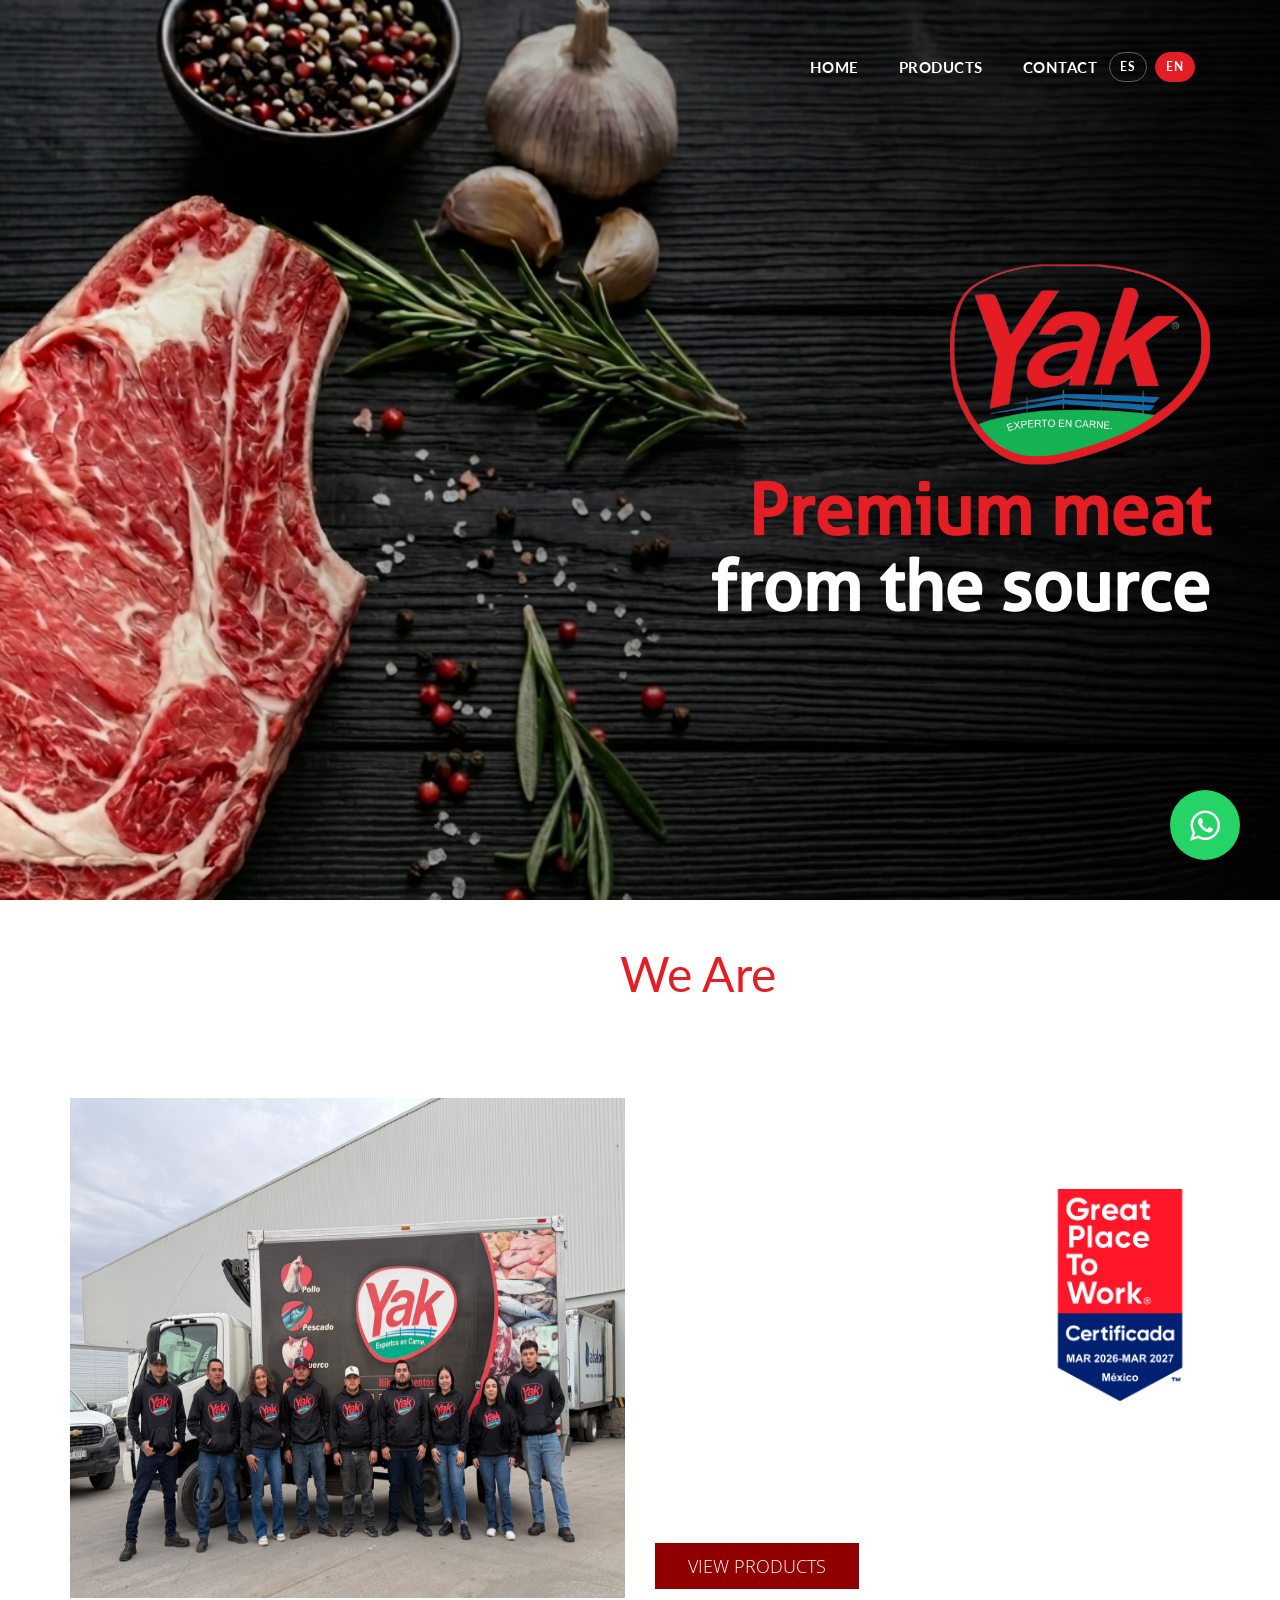
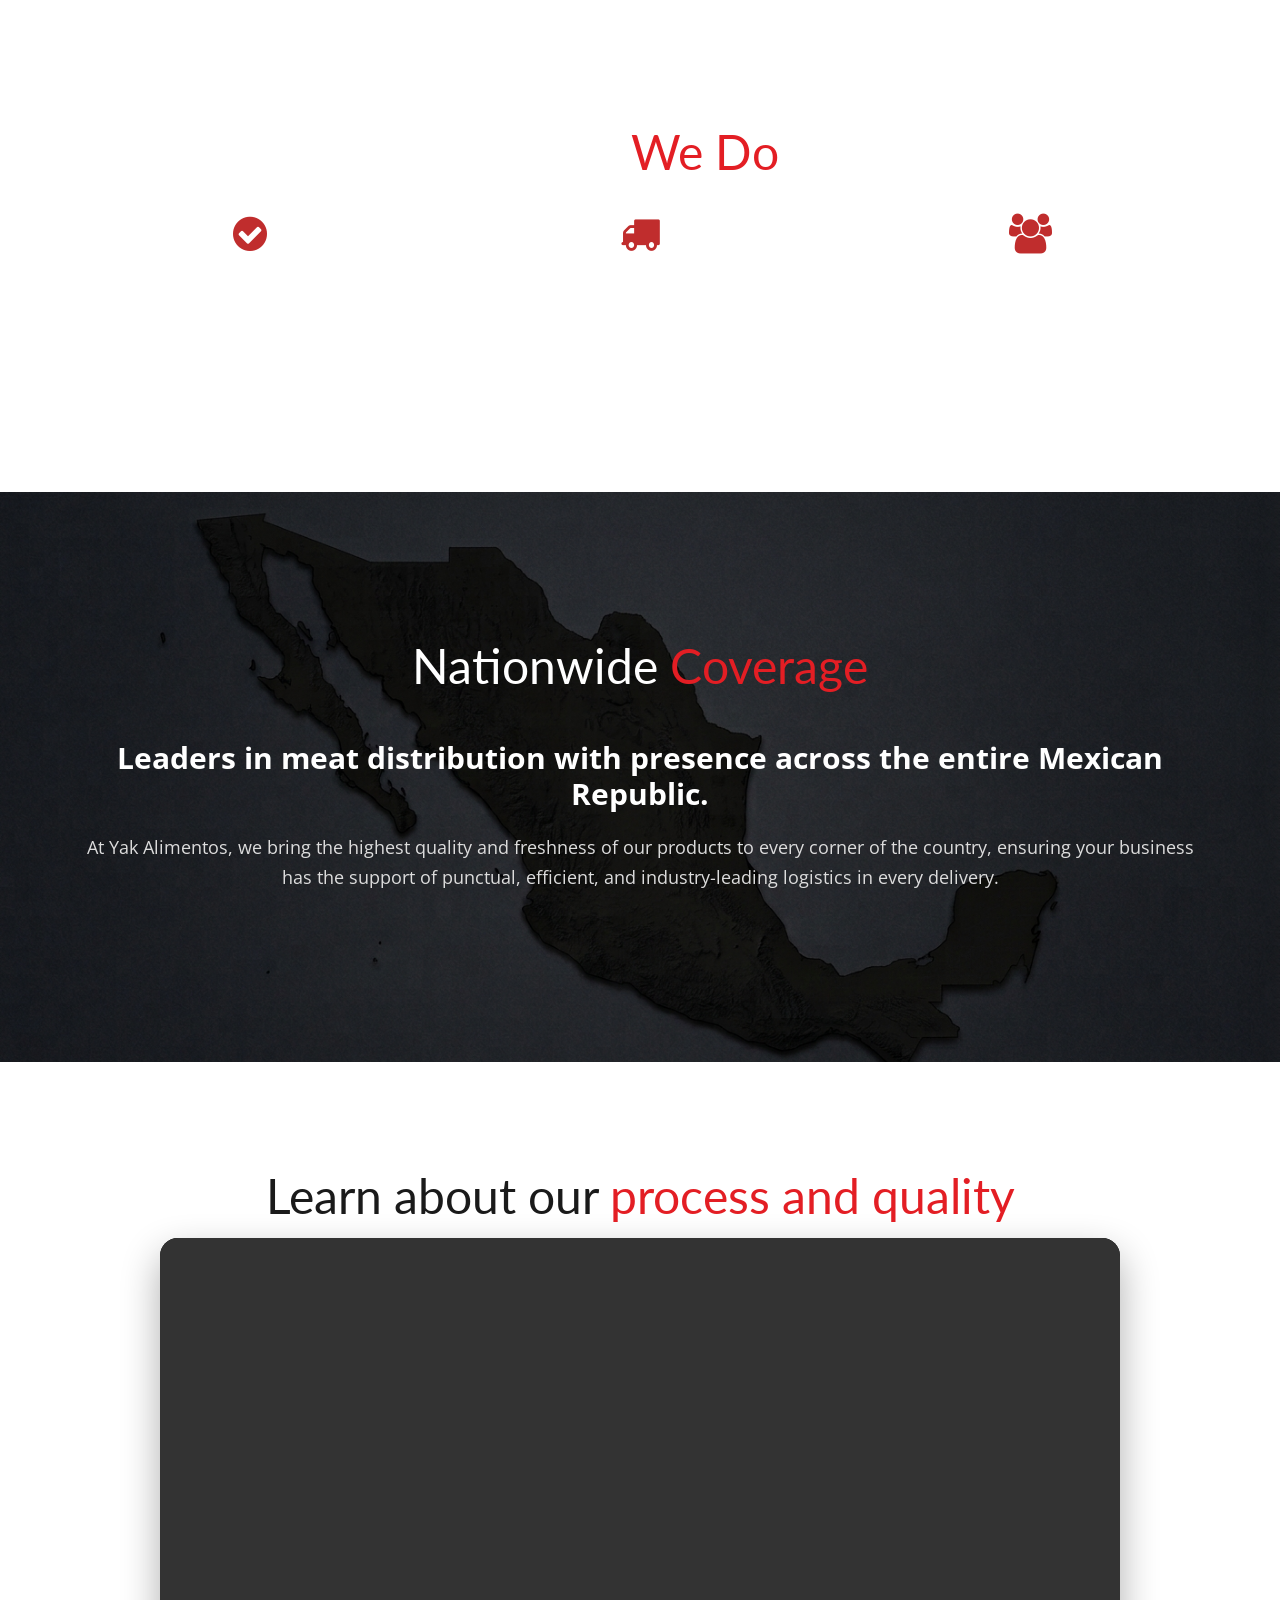
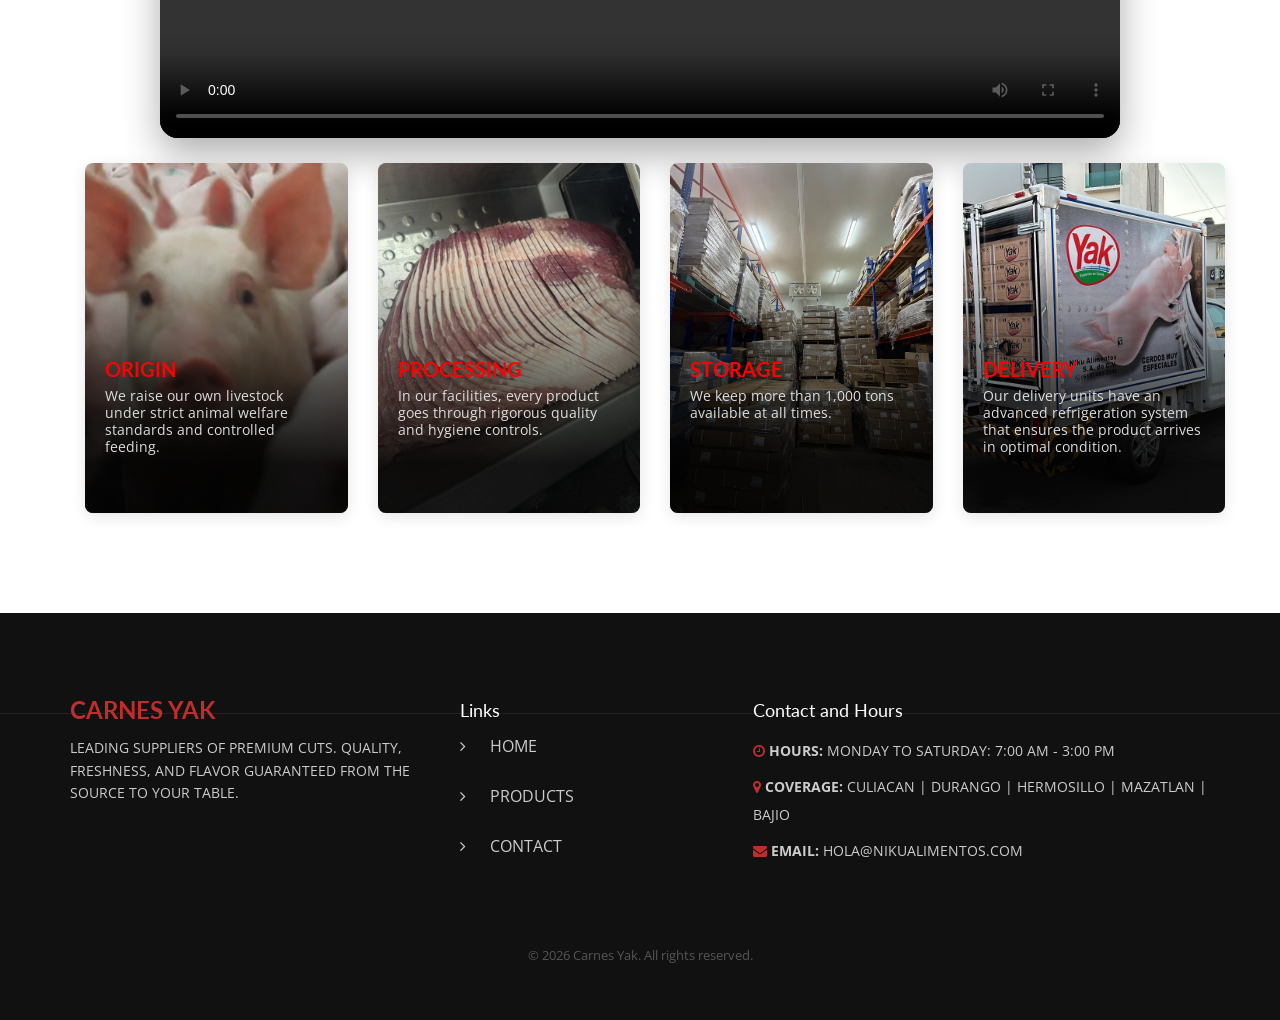
==== commit 79f1a339: "refactor code" ====
--- a/index.html
+++ b/index.html
@@ -131,13 +131,13 @@
                 </div>
                 <div class="col-sm-4 col-xs-12 about-cert-aside">
                   <img src="images/certificado2.png" loading="lazy" alt="certificado de calidad" class="img-responsive"
-                    width="150" height="100" data-i18n-alt="home.about.certificateAlt" />
-                </div>
-              </div>
-            </div>
-          </div>
-
-          <!-- Qué Hacemos Section -->
+                    width="150" height="100" data-i18n-alt="home.about.certificateAlt"/>
+                    <a class="certificate" target="_blank" href="./images/GPTW -  NIKU ALIMENTOS CARTA CERTIFICACIÓN 2026.pdf">Ver certificado</a>
+                </div>
+              </div>
+            </div>
+          </div>
+
           <div class="row mt-50">
             <div class="heading-space text-center mt-50">
               <h2 style="margin-bottom: 10px !important;" data-i18n-html="home.features.titleHtml">Qué
--- a/css/style.css
+++ b/css/style.css
@@ -49,31 +49,21 @@
 
 
  
-==> Wrapper   
 ==> Header
-==>	Butcher About
-==>	Rate List
 ==>	Product
 ==>	Section
-==> Team
-==> Newsletter
-==>	Partner
 ==> Footer
-==> Inner Banner
-==> About Text
-==> Error Page
-==> Coming Soon Page
 ==> Contact Section
 ==> Menu
-==> Outlets
 
 End of Table of Content Css End **/
 /*===========================================================================*/
 /*Default Css Start*/
 /*===========================================================================*/
 * {
-    box-sizing: border-box;
-}
+	box-sizing: border-box;
+}
+
 body {
 	margin: 0;
 	padding: 0;
@@ -200,7 +190,6 @@
 }
 
 body h3 {
-	/* text-transform: uppercase; */
 	font-weight: 400;
 	font-size: 24px;
 	line-height: 24px;
@@ -369,6 +358,7 @@
 }
 
 @keyframes yakLoaderPulse {
+
 	0%,
 	100% {
 		opacity: 0.45;
@@ -501,15 +491,15 @@
 }
 
 .head-row-2 {
-    position: fixed;
-    top: 0;        /* Asegúrate de tener el top en 0 */
-    left: 0;
-    right: 0;      /* En lugar de width: 100%, usa right: 0 */
-    z-index: 99;
-    transition: background-color 0.3s ease-in-out;
-    box-sizing: border-box; /* Crucial para que paddings no sumen al ancho */
+	position: fixed;
+	top: 0;
+	left: 0;
+	right: 0;
+	z-index: 99;
+	transition: background-color 0.3s ease-in-out;
+	box-sizing: border-box;
 	max-width: 100vw;
-    overflow-x: hidden;
+	overflow-x: hidden;
 }
 
 .head-row-2-scroll {
@@ -600,9 +590,10 @@
 #nav li:hover>a {
 	background: none;
 }
+
 #nav li:last-child ul {
-    left: auto;
-    right: 0; /* Hace que el último submenú se abra hacia la izquierda para no salirse */
+	left: auto;
+	right: 0;
 }
 
 #nav li ul li a:hover,
@@ -689,29 +680,22 @@
 
 #nav li a {
 	transition: all 0.3s ease;
-	/* Suaviza el cambio de color */
 	text-transform: uppercase;
 	font-weight: bold;
 	letter-spacing: 0.5px;
 }
 
-/* 2. Efecto HOVER (Al pasar el mouse) */
 #nav li a:hover {
 	color: #ff0000 !important;
-	/* Cambia a Rojo Yak */
 	background: transparent !important;
-	/* Evita fondos grises de Bootstrap */
 	text-decoration: none;
 }
 
-/* 3. Efecto ACTIVE (La página donde estás actualmente) */
-/* Bootstrap usa la clase .active en el <li> */
 
 /*===========================================================================*/
 /*Whatsapp Css Start*/
 /*===========================================================================*/
 
-/* Estilos del botón flotante */
 .whatsapp-float {
 	position: fixed;
 	width: 70px;
@@ -719,7 +703,6 @@
 	bottom: 40px;
 	right: 40px;
 	background-color: #25d366;
-	/* Verde WhatsApp */
 	color: #FFF !important;
 	border-radius: 50px;
 	text-align: center;
@@ -733,13 +716,11 @@
 	transition: all 0.3s ease;
 }
 
-/* Efecto al pasar el mouse */
 .whatsapp-float:hover {
 	background-color: #128c7e;
 	transform: scale(1.1);
 }
 
-/* Tooltip (Texto de ayuda) */
 .tooltip-wa {
 	position: absolute;
 	right: 70px;
@@ -759,20 +740,6 @@
 	visibility: visible;
 }
 
-/* Animación de pulso para que resalte */
-/* @keyframes pulse-wa {
-	0% {
-		box-shadow: 0 0 0 0 rgba(37, 211, 102, 0.5);
-	}
-
-	70% {
-		box-shadow: 0 0 0 15px rgba(37, 211, 102, 0);
-	}
-
-	100% {
-		box-shadow: 0 0 0 0 rgba(37, 211, 102, 0);
-	}
-} */
 
 .whatsapp-float {
 	animation: pulse-wa 2s infinite;
@@ -818,22 +785,10 @@
 	display: block;
 	margin: 0 0 10px auto;
 }
+
 .img-responsive {
 	margin-top: 16px;
 }
-
-/* #banner .caption {
-	text-align: center;
-	text-align: left;
-} */
-
-/* #banner .caption span {
-	font: italic 700 50px/50px "Aller";
-	color: #ff0000;
-	display: block;
-	text-align: center;
-	margin: 0 0 10px 0;
-} */
 
 #banner .caption h1 {
 	font: 700 70px/1.08 'Aller', cursive;
@@ -888,7 +843,6 @@
 }
 
 .banner-overlay {
-	/* position: relative; */
 	position: relative;
 	background-image: url(../images/fondo\ 3.png);
 	background-size: cover;
@@ -925,22 +879,6 @@
 	z-index: 0;
 }
 
-
-/* .banner-overlay {
-	width: 100%;
-	overflow: hidden;
-	position: relative;
-} */
-
-/* .banner-overlay img {
-	width: 100%;
-	height: 100%;
-	object-fit: cover;
-	object-position: center;
-	display: block;
-} */
-
-/* Ajuste para que en pantallas más pequeñas (como móviles) no sea tan alto */
 @media (max-width: 767px) {
 	.banner-overlay {
 		background-position: left;
@@ -958,24 +896,10 @@
 	position: relative;
 	background-image: url('../images/black.jpg');
 	background-size: cover;
-	/* Ajusta la imagen para cubrir todo el fondo */
 	background-position: center;
-	/* Centra la imagen */
 	background-repeat: no-repeat;
-	/* Evita que la imagen se repita */
 	background-attachment: fixed;
-	/* Opcional: fija la imagen al hacer scroll */
-}
-
-/* .butcher-about:before {
-	content: '';
-	position: absolute;
-	right: 0;
-	top: 0;
-	background: url(../images/blood-clot-img-1.png) no-repeat right top;
-	width: 313px;
-	height: 1134px;
-} */
+}
 
 .butcher-about .text-col {
 	float: left;
@@ -1020,8 +944,23 @@
 }
 
 .butcher-about .about-cert-aside {
-	text-align: center;
+	display: flex;
+	justify-content: center;
 	padding-top: 24px;
+	flex-direction: column;
+}
+
+.certificate {
+	color: #fff;
+	text-align: center;
+	font-size: 17px;
+	text-decoration: none;
+}
+
+.certificate:hover {
+	color: #ff0000;
+	text-decoration: none;
+
 }
 
 @media (min-width: 768px) {
@@ -1031,16 +970,6 @@
 	}
 }
 
-/* .butcher-about .thumb {
-	background-image: url('../images/our.jpeg');
-	background-size: cover;
-	background-position: center;
-	float: left;
-	width: 80%;
-	height: 400px;
-	border-radius: 5px;
-} */
-
 .butcher-about .thumb img {
 	display: flex;
 	width: 100%;
@@ -1048,11 +977,11 @@
 	margin: 0 auto;
 }
 
-/* History image: fade-in on scroll (theme_script.js adds classes) */
 @keyframes aboutHistoryFadeIn {
 	from {
 		opacity: 0;
 	}
+
 	to {
 		opacity: 1;
 	}
@@ -1164,16 +1093,6 @@
 	position: relative;
 }
 
-/* .coverage:before {
-	content: '';
-	position: absolute;
-	left: 0;
-	top: 0;
-	width: 100%;
-	height: 100%;
-	background: rgba(0, 0, 0, 0.6);
-} */
-
 .coverage .container {
 	position: relative;
 	z-index: 1;
@@ -1187,7 +1106,7 @@
 	max-width: 100%;
 	align-items: center;
 	justify-content: center;
-	margin-top:150px;
+	margin-top: 150px;
 }
 
 .product-section .custom-tabs img {
@@ -1253,9 +1172,9 @@
 	position: relative;
 	z-index: 9;
 	font-size: 25px;
-} */
-
-.product-section .product-box h3 {
+}
+
+*/ .product-section .product-box h3 {
 	letter-spacing: 2px;
 	margin: 0;
 	position: relative;
@@ -1359,20 +1278,28 @@
 .bg-none:before {
 	display: none;
 }
+
 .tab-pane.fade.in.active .product-box {
-    animation: fadeIn 0.5s ease-in-out;
+	animation: fadeIn 0.5s ease-in-out;
 }
 
 @keyframes fadeIn {
-    from { opacity: 0; transform: translateY(10px); }
-    to { opacity: 1; transform: translateY(0); }
+	from {
+		opacity: 0;
+		transform: translateY(10px);
+	}
+
+	to {
+		opacity: 1;
+		transform: translateY(0);
+	}
 }
 
 .custom-tabs .icon {
-    width: 25px;
-    height: 25px;
-    margin-right: 8px;
-    vertical-align: middle;
+	width: 25px;
+	height: 25px;
+	margin-right: 8px;
+	vertical-align: middle;
 }
 
 /*===========================================================================*/
@@ -1494,9 +1421,6 @@
 	max-width: 360px;
 	padding: 28px;
 	border-radius: 5px;
-	/* background: linear-gradient(180deg, rgba(255, 255, 255, 0.08) 0%, rgba(255, 255, 255, 0.03) 100%);
-	border: 1px solid rgba(255, 255, 255, 0.1);
-	box-shadow: inset 0 1px 0 rgba(255, 255, 255, 0.06), 0 18px 45px rgba(0, 0, 0, 0.24); */
 }
 
 .process-media-card:before {
@@ -1617,6 +1541,7 @@
 	color: #fff;
 	opacity: 1;
 }
+
 .yak-process-video {
 	width: 100%;
 	max-width: 960px;
@@ -3410,14 +3335,14 @@
 }
 
 .detail-origin strong {
-    color: #c02d2d;
+	color: #c02d2d;
 }
 
 .origin-text-highlight {
-    padding: 2px 8px;
-    border-radius: 4px;
-    font-weight: bold;
-    color: #fff !important;
+	padding: 2px 8px;
+	border-radius: 4px;
+	font-weight: bold;
+	color: #fff !important;
 }
 
 @media (max-width: 767px) {
@@ -3432,13 +3357,14 @@
 		margin-bottom: 20px;
 		padding-right: 0;
 	}
+
 	.conteiner-card {
-	width: 450px;
-}
-
-.contact-section {
-	padding-top: 60px;
-}
+		width: 450px;
+	}
+
+	.contact-section {
+		padding-top: 60px;
+	}
 
 }
 
@@ -3573,4 +3499,4 @@
 	.collage-container {
 		grid-template-columns: 1fr;
 	}
-}
+}
